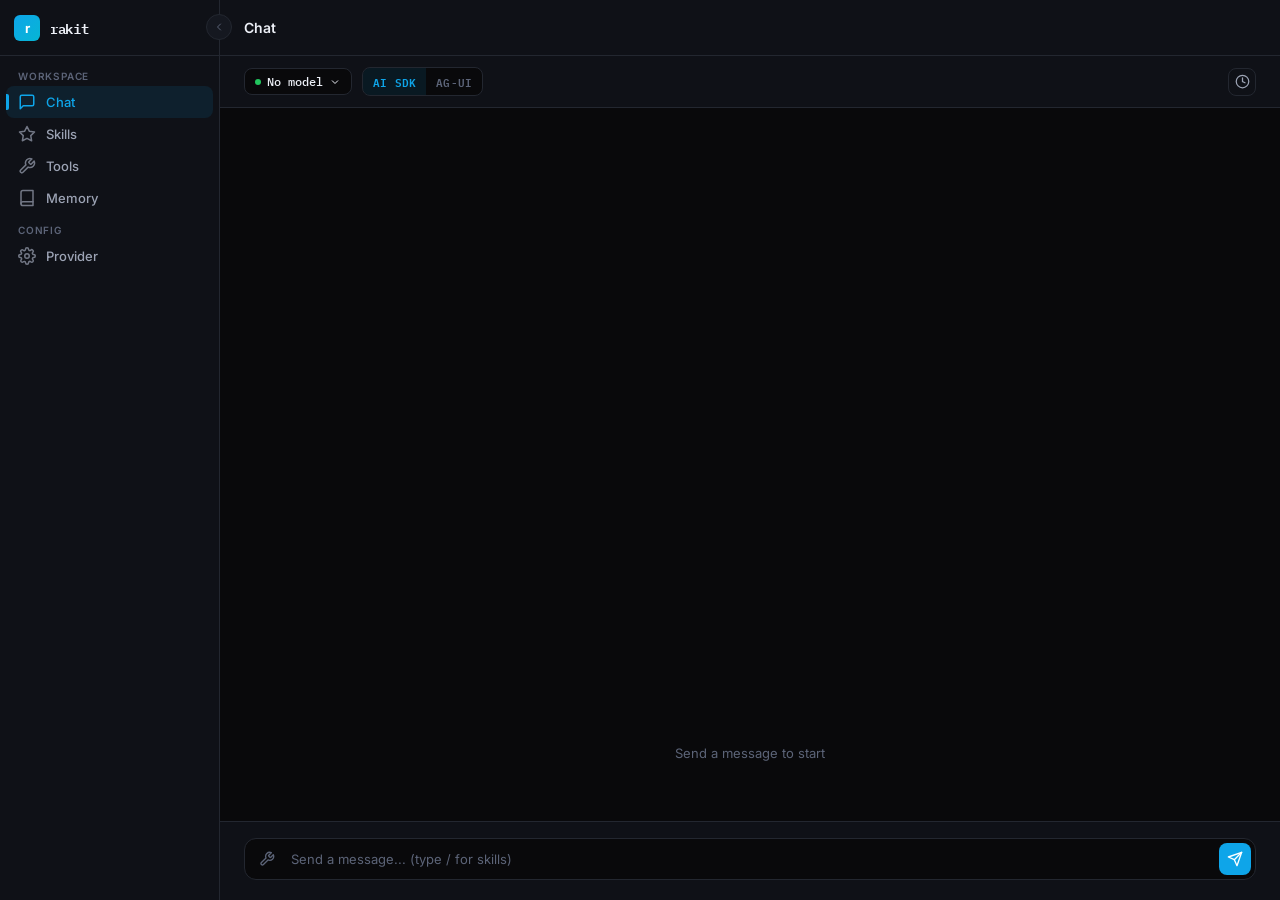
==== examples/local/index.html @ 559fcae9 "fix: redesign provider settings with multi-provider and model toggles Replace the single-active-prov" ====
<!DOCTYPE html>
<html lang="en">
<head>
<meta charset="UTF-8">
<meta name="viewport" content="width=device-width, initial-scale=1.0">
<title>rakit — agent control</title>
<style>
@import url('https://fonts.googleapis.com/css2?family=IBM+Plex+Mono:wght@400;500;600&family=Inter:wght@400;500;600;700&display=swap');
*,*::before,*::after{box-sizing:border-box;margin:0;padding:0}
:root{
  --bg-0:#09090b;--bg-1:#0f1117;--bg-2:#151820;--bg-3:#1c1f2a;--bg-hover:#222632;
  --border:#232730;--border-light:#2b303c;
  --text-0:#edf0f7;--text-1:#9ca3b4;--text-2:#5c6478;
  --accent:#0ea5e9;--accent-hover:#0b8ec9;--accent-muted:rgba(14,165,233,0.1);--accent-glow:rgba(14,165,233,0.2);
  --green:#22c55e;--green-dim:rgba(34,197,94,0.1);
  --amber:#f59e0b;--amber-dim:rgba(245,158,11,0.1);
  --red:#ef4444;--red-dim:rgba(239,68,68,0.1);
  --radius:8px;--radius-lg:12px;
  --sidebar-w:220px;
  --t:150ms cubic-bezier(0.4,0,0.2,1);
}
html{font-size:14px;-webkit-font-smoothing:antialiased}
body{font-family:'Inter',system-ui,sans-serif;background:var(--bg-0);color:var(--text-0);display:flex;height:100vh;overflow:hidden}
::-webkit-scrollbar{width:5px}
::-webkit-scrollbar-track{background:transparent}
::-webkit-scrollbar-thumb{background:var(--border);border-radius:3px}
::-webkit-scrollbar-thumb:hover{background:var(--text-2)}

/* ── Sidebar ── */
.sidebar{width:var(--sidebar-w);min-width:var(--sidebar-w);background:var(--bg-1);border-right:1px solid var(--border);display:flex;flex-direction:column;z-index:20;position:relative}
.sidebar.collapsed{width:58px;min-width:58px}
.sidebar.collapsed .hide-c{display:none}
.sidebar.collapsed .sidebar-label{opacity:0;width:0;overflow:hidden}
.sb-header{padding:16px 14px;display:flex;align-items:center;gap:10px;border-bottom:1px solid var(--border);height:56px}
.sb-logo{width:26px;height:26px;background:linear-gradient(135deg,var(--accent),#06b6d4);border-radius:6px;display:flex;align-items:center;justify-content:center;font-weight:700;font-size:13px;color:#fff;flex-shrink:0}
.sb-title{font-family:'IBM Plex Mono',monospace;font-weight:600;font-size:14px;letter-spacing:-0.02em;transition:opacity var(--t)}
.sb-nav{flex:1;padding:8px 6px;overflow-y:auto}
.sb-section{margin-bottom:4px}
.sb-section-label{padding:6px 12px 4px;font-size:10px;font-weight:600;text-transform:uppercase;letter-spacing:0.08em;color:var(--text-2);transition:opacity var(--t)}
.sb-item{display:flex;align-items:center;gap:10px;padding:7px 12px;border-radius:var(--radius);color:var(--text-1);cursor:pointer;transition:all var(--t);white-space:nowrap;position:relative;font-size:13px;font-weight:500}
.sb-item:hover{background:var(--bg-hover);color:var(--text-0)}
.sb-item.active{background:var(--accent-muted);color:var(--accent)}
.sb-item.active::before{content:'';position:absolute;left:0;top:50%;transform:translateY(-50%);width:3px;height:16px;background:var(--accent);border-radius:0 2px 2px 0}
.sb-item svg{width:18px;height:18px;flex-shrink:0;opacity:.7}
.sb-item.active svg{opacity:1}
.sb-item-label{transition:opacity var(--t)}
.sb-toggle{position:absolute;top:14px;right:-13px;width:26px;height:26px;background:var(--bg-2);border:1px solid var(--border);border-radius:50%;display:flex;align-items:center;justify-content:center;cursor:pointer;color:var(--text-2);transition:all var(--t);z-index:30}
.sb-toggle:hover{background:var(--bg-hover);color:var(--text-0)}
.sb-toggle svg{transition:transform var(--t);width:12px;height:12px}
.sidebar.collapsed .sb-toggle svg{transform:rotate(180deg)}

/* ── Main ── */
.main{flex:1;display:flex;flex-direction:column;overflow:hidden;min-width:0}
.main-header{padding:0 24px;height:56px;border-bottom:1px solid var(--border);display:flex;align-items:center;justify-content:space-between;background:var(--bg-1);flex-shrink:0}
.main-header h1{font-size:14px;font-weight:600;letter-spacing:-0.01em}
.main-header-actions{display:flex;gap:6px;align-items:center}
.main-content{flex:1;overflow-y:auto;padding:24px}

/* ── Buttons ── */
.btn{display:inline-flex;align-items:center;gap:5px;padding:6px 12px;border-radius:var(--radius);font-size:12.5px;font-weight:500;cursor:pointer;border:none;transition:all var(--t);font-family:inherit;white-space:nowrap}
.btn svg{width:14px;height:14px}
.btn-primary{background:var(--accent);color:#fff}
.btn-primary:hover{background:var(--accent-hover)}
.btn-ghost{background:transparent;color:var(--text-1);border:1px solid var(--border)}
.btn-ghost:hover{background:var(--bg-hover);color:var(--text-0);border-color:var(--border-light)}
.btn-danger{background:var(--red-dim);color:var(--red);border:1px solid rgba(239,68,68,0.15)}
.btn-danger:hover{background:rgba(239,68,68,0.18)}
.btn-sm{padding:4px 8px;font-size:11.5px}
.btn-icon{width:30px;height:30px;padding:0;display:inline-flex;align-items:center;justify-content:center;border-radius:var(--radius);background:transparent;border:1px solid var(--border);color:var(--text-1);cursor:pointer;transition:all var(--t)}
.btn-icon:hover{background:var(--bg-hover);color:var(--text-0)}

/* ── Badge ── */
.badge{display:inline-flex;align-items:center;gap:4px;padding:2px 8px;border-radius:20px;font-size:11px;font-weight:600}
.badge-green{background:var(--green-dim);color:var(--green)}
.badge-amber{background:var(--amber-dim);color:var(--amber)}
.badge-red{background:var(--red-dim);color:var(--red)}
.badge-neutral{background:var(--bg-hover);color:var(--text-1)}

/* ── Forms ── */
.form-group{margin-bottom:14px}
.form-label{display:block;font-size:11px;font-weight:600;color:var(--text-2);text-transform:uppercase;letter-spacing:0.04em;margin-bottom:5px}
input[type="text"],input[type="search"],input[type="password"],textarea,select{
  width:100%;padding:8px 11px;background:var(--bg-0);border:1px solid var(--border);border-radius:var(--radius);
  color:var(--text-0);font-size:13px;font-family:inherit;transition:border-color var(--t);outline:none;
}
input:focus,textarea:focus,select:focus{border-color:var(--accent)}
textarea{resize:vertical;min-height:72px}
select{cursor:pointer}
input::placeholder,textarea::placeholder{color:var(--text-2)}

/* ── Table ── */
.table-wrap{background:var(--bg-2);border:1px solid var(--border);border-radius:var(--radius-lg);overflow:hidden}
table{width:100%;border-collapse:collapse}
thead{background:var(--bg-3)}
th{padding:9px 14px;font-size:10.5px;font-weight:600;text-transform:uppercase;letter-spacing:0.06em;color:var(--text-2);text-align:left;border-bottom:1px solid var(--border)}
td{padding:10px 14px;font-size:13px;border-bottom:1px solid var(--border);color:var(--text-1)}
tr:last-child td{border-bottom:none}
tr:hover td{background:var(--bg-hover);color:var(--text-0)}
td.mono{font-family:'IBM Plex Mono',monospace;font-size:12px}

/* ── Card ── */
.card{background:var(--bg-2);border:1px solid var(--border);border-radius:var(--radius-lg);padding:18px}

/* ── Modal ── */
.modal-overlay{position:fixed;inset:0;background:rgba(0,0,0,0.55);backdrop-filter:blur(4px);display:flex;align-items:center;justify-content:center;z-index:100;opacity:0;pointer-events:none;transition:opacity 180ms}
.modal-overlay.open{opacity:1;pointer-events:all}
.modal{background:var(--bg-2);border:1px solid var(--border);border-radius:var(--radius-lg);width:90%;max-width:500px;max-height:85vh;overflow-y:auto;transform:translateY(6px) scale(0.98);transition:transform 180ms}
.modal-overlay.open .modal{transform:translateY(0) scale(1)}
.modal-header{padding:18px 20px 14px;display:flex;align-items:center;justify-content:space-between;border-bottom:1px solid var(--border)}
.modal-header h2{font-size:15px;font-weight:600}
.modal-body{padding:18px 20px}
.modal-footer{padding:14px 20px;display:flex;justify-content:flex-end;gap:6px;border-top:1px solid var(--border)}

/* ── Toast ── */
.toast-container{position:fixed;bottom:20px;right:20px;display:flex;flex-direction:column-reverse;gap:6px;z-index:200;pointer-events:none}
.toast{padding:10px 16px;border-radius:var(--radius);font-size:12.5px;font-weight:500;pointer-events:all;animation:toastIn 250ms ease-out,toastOut 250ms 2.7s ease-in forwards;max-width:340px;border:1px solid}
.toast-success{background:var(--green-dim);color:var(--green);border-color:rgba(34,197,94,0.15)}
.toast-error{background:var(--red-dim);color:var(--red);border-color:rgba(239,68,68,0.15)}
.toast-info{background:var(--accent-muted);color:var(--accent);border-color:rgba(14,165,233,0.15)}
@keyframes toastIn{from{opacity:0;transform:translateY(10px)}to{opacity:1;transform:translateY(0)}}
@keyframes toastOut{from{opacity:1}to{opacity:0;transform:translateY(-6px)}}

/* ── Empty state ── */
.empty-state{text-align:center;padding:40px 20px;color:var(--text-2)}
.empty-state p{font-size:13px}

/* ── Page transition ── */
.page{display:none;animation:pageIn 180ms ease-out}
.page.active{display:flex;flex-direction:column}
.page.active.block{display:block}
@keyframes pageIn{from{opacity:0;transform:translateY(3px)}to{opacity:1;transform:translateY(0)}}

/* ═══════════════════════════════════
   CHAT PAGE
   ═══════════════════════════════════ */
.chat-page{height:100%;padding:0!important;display:flex!important;flex-direction:column!important}
.chat-page.active{display:flex!important}

.chat-header{
  padding:0 24px;height:52px;border-bottom:1px solid var(--border);display:flex;align-items:center;gap:10px;
  background:var(--bg-1);flex-shrink:0;
}
.chat-header .model-sel{
  display:flex;align-items:center;gap:6px;padding:5px 10px;background:var(--bg-0);border:1px solid var(--border);
  border-radius:var(--radius);cursor:pointer;transition:all var(--t);font-size:12px;color:var(--text-0);position:relative;
}
.chat-header .model-sel:hover{border-color:var(--border-light)}
.chat-header .model-sel .dot{width:6px;height:6px;border-radius:50%;background:var(--green);flex-shrink:0}
.chat-header .model-sel .model-name{font-family:'IBM Plex Mono',monospace;font-weight:500;max-width:200px;overflow:hidden;text-overflow:ellipsis;white-space:nowrap}

/* Model dropdown */
.model-dropdown{position:absolute;top:calc(100% + 6px);left:0;background:var(--bg-2);border:1px solid var(--border);border-radius:var(--radius-lg);min-width:280px;max-height:300px;overflow-y:auto;z-index:50;box-shadow:0 12px 40px rgba(0,0,0,0.4);display:none}
.model-dropdown.open{display:block}
.model-dropdown-item{padding:9px 14px;cursor:pointer;font-size:12.5px;display:flex;align-items:center;gap:8px;transition:background var(--t)}
.model-dropdown-item:hover{background:var(--bg-hover)}
.model-dropdown-item.active{color:var(--accent);background:var(--accent-muted)}
.model-dropdown-item .check{width:16px;text-align:center;opacity:0;font-size:14px}
.model-dropdown-item.active .check{opacity:1}
.model-dropdown-item .m-name{font-family:'IBM Plex Mono',monospace;flex:1}
.model-dropdown-item .m-provider{font-size:11px;color:var(--text-2)}

.proto-toggle{display:flex;background:var(--bg-0);border:1px solid var(--border);border-radius:var(--radius);overflow:hidden}
.proto-toggle button{padding:4px 10px;font-size:10.5px;font-weight:600;font-family:'IBM Plex Mono',monospace;letter-spacing:0.02em;background:transparent;color:var(--text-2);border:none;cursor:pointer;transition:all var(--t)}
.proto-toggle button.active{background:var(--accent-muted);color:var(--accent)}
.proto-toggle button:hover:not(.active){color:var(--text-1)}

.chat-header-spacer{flex:1}
.chat-header .btn-icon{width:28px;height:28px}

/* ── Chat messages ── */
.chat-messages{flex:1;overflow-y:auto;display:flex;flex-direction:column;gap:8px;padding:20px 24px}
.chat-msg{max-width:75%;padding:10px 14px;border-radius:var(--radius-lg);font-size:13.5px;line-height:1.65;animation:msgIn 180ms ease-out;word-break:break-word}
@keyframes msgIn{from{opacity:0;transform:translateY(4px)}to{opacity:1;transform:translateY(0)}}
.chat-msg.user{align-self:flex-end;background:var(--accent);color:#fff;border-bottom-right-radius:4px}
.chat-msg.assistant{align-self:flex-start;background:var(--bg-2);border:1px solid var(--border);color:var(--text-0);border-bottom-left-radius:4px}

/* Markdown */
.chat-msg.assistant p{margin:0 0 6px}
.chat-msg.assistant p:last-child{margin-bottom:0}
.chat-msg.assistant strong{color:#fff;font-weight:600}
.chat-msg.assistant em{color:var(--text-1)}
.chat-msg.assistant code{background:var(--bg-0);border:1px solid var(--border);border-radius:4px;padding:1px 5px;font-family:'IBM Plex Mono',monospace;font-size:12px;color:var(--accent)}
.chat-msg.assistant pre{background:var(--bg-0);border:1px solid var(--border);border-radius:6px;padding:12px;margin:6px 0;overflow-x:auto;font-family:'IBM Plex Mono',monospace;font-size:12px;line-height:1.5}
.chat-msg.assistant pre code{background:transparent;border:none;padding:0;color:var(--text-0)}
.chat-msg.assistant ul,.chat-msg.assistant ol{margin:4px 0 6px 18px}
.chat-msg.assistant li{margin:2px 0}
.chat-msg.assistant blockquote{border-left:3px solid var(--accent);margin:6px 0;padding:4px 12px;color:var(--text-1)}
.chat-msg.assistant h1,.chat-msg.assistant h2,.chat-msg.assistant h3{margin:10px 0 4px;font-weight:700;color:#fff}
.chat-msg.assistant h1{font-size:17px}.chat-msg.assistant h2{font-size:15px}.chat-msg.assistant h3{font-size:14px}
.chat-msg.assistant hr{border:none;border-top:1px solid var(--border);margin:10px 0}
.chat-msg.assistant a{color:var(--accent);text-decoration:underline}

/* Tool call blocks */
.tool-call-block{background:var(--bg-0);border:1px solid var(--border);border-radius:6px;padding:8px 12px;margin:6px 0;font-family:'IBM Plex Mono',monospace;font-size:12px;color:var(--text-1)}
.tool-call-block .tool-name{color:var(--amber);font-weight:600}
.tool-call-block .tool-result{color:var(--green);margin-top:4px}
.tool-call-block .tool-args{color:var(--text-2);margin-top:2px;white-space:pre-wrap}

.thinking-dots{display:inline-flex;gap:4px;align-items:center;padding:4px 0}
.thinking-dots span{width:5px;height:5px;border-radius:50%;background:var(--text-2);animation:dotPulse 1.4s ease-in-out infinite}
.thinking-dots span:nth-child(2){animation-delay:0.2s}
.thinking-dots span:nth-child(3){animation-delay:0.4s}
@keyframes dotPulse{0%,80%,100%{opacity:0.3;transform:scale(0.8)}40%{opacity:1;transform:scale(1.1)}}

/* ── Chat input area ── */
.chat-input-wrap{
  padding:16px 24px 20px;border-top:1px solid var(--border);background:var(--bg-1);flex-shrink:0;position:relative;
}
.chat-input-row{display:flex;gap:6px;align-items:flex-end}
.chat-input-box{
  flex:1;display:flex;align-items:center;background:var(--bg-0);border:1px solid var(--border);
  border-radius:var(--radius-lg);padding:4px 4px 4px 6px;transition:border-color var(--t);position:relative;
}
.chat-input-box:focus-within{border-color:var(--accent)}
.chat-input-box input{flex:1;border:none;background:transparent;padding:8px 8px;font-size:13px;color:var(--text-0);outline:none;font-family:inherit}
.chat-input-box input::placeholder{color:var(--text-2)}
.chat-input-tools-btn,.chat-input-send-btn{
  width:32px;height:32px;border:none;border-radius:var(--radius);cursor:pointer;display:flex;align-items:center;justify-content:center;
  transition:all var(--t);flex-shrink:0;
}
.chat-input-tools-btn{background:transparent;color:var(--text-2)}
.chat-input-tools-btn:hover{background:var(--bg-hover);color:var(--text-0)}
.chat-input-tools-btn.has-active{color:var(--accent)}
.chat-input-send-btn{background:var(--accent);color:#fff}
.chat-input-send-btn:hover{background:var(--accent-hover)}
.chat-input-send-btn:disabled{opacity:0.4;cursor:default}
.chat-input-tools-btn svg,.chat-input-send-btn svg{width:16px;height:16px}

/* ── /command autocomplete ── */
.cmd-popup{position:absolute;bottom:calc(100% + 6px);left:0;right:0;background:var(--bg-2);border:1px solid var(--border);border-radius:var(--radius-lg);max-height:220px;overflow-y:auto;z-index:40;box-shadow:0 -8px 30px rgba(0,0,0,0.35);display:none}
.cmd-popup.open{display:block}
.cmd-popup-item{padding:9px 14px;cursor:pointer;font-size:12.5px;display:flex;align-items:center;gap:8px;transition:background var(--t)}
.cmd-popup-item:hover,.cmd-popup-item.highlighted{background:var(--bg-hover)}
.cmd-popup-item .cmd-name{font-family:'IBM Plex Mono',monospace;color:var(--accent);font-weight:500}
.cmd-popup-item .cmd-desc{color:var(--text-2);font-size:12px;flex:1;overflow:hidden;text-overflow:ellipsis;white-space:nowrap}

/* ── Tools popover ── */
.tools-popover{position:absolute;bottom:calc(100% + 6px);right:0;background:var(--bg-2);border:1px solid var(--border);border-radius:var(--radius-lg);width:300px;max-height:260px;overflow-y:auto;z-index:40;box-shadow:0 -8px 30px rgba(0,0,0,0.35);display:none;padding:8px 0}
.tools-popover.open{display:block}
.tools-popover-header{padding:6px 14px 8px;font-size:10.5px;font-weight:600;text-transform:uppercase;letter-spacing:0.06em;color:var(--text-2)}
.tools-popover-item{padding:7px 14px;display:flex;align-items:center;gap:8px;font-size:12.5px;cursor:pointer;transition:background var(--t)}
.tools-popover-item:hover{background:var(--bg-hover)}
.tools-popover-item .t-name{font-family:'IBM Plex Mono',monospace;font-weight:500;flex:1;overflow:hidden;text-overflow:ellipsis;white-space:nowrap}
.tools-popover-item .t-toggle{width:16px;height:16px;border-radius:4px;border:1.5px solid var(--border);display:flex;align-items:center;justify-content:center;flex-shrink:0;transition:all var(--t);font-size:10px;color:transparent}
.tools-popover-item .t-toggle.on{background:var(--accent);border-color:var(--accent);color:#fff}
.tools-popover-empty{padding:14px;text-align:center;color:var(--text-2);font-size:12.5px}

/* ── Session panel (slide-over) ── */
.session-panel{position:fixed;top:0;right:0;bottom:0;width:320px;background:var(--bg-1);border-left:1px solid var(--border);z-index:60;transform:translateX(100%);transition:transform 200ms ease;display:flex;flex-direction:column}
.session-panel.open{transform:translateX(0)}
.session-panel-backdrop{position:fixed;inset:0;background:rgba(0,0,0,0.3);z-index:55;opacity:0;pointer-events:none;transition:opacity 200ms}
.session-panel-backdrop.open{opacity:1;pointer-events:all}
.session-panel-header{padding:16px 18px;border-bottom:1px solid var(--border);display:flex;align-items:center;justify-content:space-between;flex-shrink:0}
.session-panel-header h3{font-size:14px;font-weight:600}
.session-panel-body{flex:1;overflow-y:auto;padding:8px}
.session-item{padding:10px 12px;border-radius:var(--radius);cursor:pointer;transition:all var(--t);margin-bottom:2px;border:1px solid transparent}
.session-item:hover{background:var(--bg-hover)}
.session-item.active{background:var(--accent-muted);border-color:rgba(14,165,233,0.15)}
.session-item-id{font-family:'IBM Plex Mono',monospace;font-size:12px;color:var(--text-0);font-weight:500}
.session-item-meta{font-size:11.5px;color:var(--text-2);margin-top:2px}
.session-item-actions{display:flex;gap:4px;margin-top:6px}

/* ── Skill detail expansion ── */
.skill-expand{display:none;padding:14px;background:var(--bg-3);border-top:1px solid var(--border)}
.skill-expand.open{display:table-row-group}
.skill-expand td{padding:14px}
.skill-detail-grid{display:grid;grid-template-columns:1fr 1fr;gap:10px}
.skill-detail-item label{font-size:10.5px;color:var(--text-2);text-transform:uppercase;display:block;margin-bottom:2px}
.skill-detail-item span{font-size:13px;color:var(--text-0)}

/* ── Memory grid ── */
.memory-grid{display:grid;grid-template-columns:auto 1fr auto;gap:0}
.memory-entry{display:contents}
.memory-entry:hover>*{background:var(--bg-hover)}
.memory-key{padding:9px 14px;font-family:'IBM Plex Mono',monospace;font-size:12px;color:var(--accent);border-bottom:1px solid var(--border);border-right:1px solid var(--border);min-width:180px}
.memory-val{padding:9px 14px;font-size:13px;color:var(--text-1);border-bottom:1px solid var(--border);overflow:hidden;text-overflow:ellipsis;white-space:nowrap;max-width:380px}
.memory-actions{padding:6px 10px;border-bottom:1px solid var(--border);display:flex;gap:4px}

/* ── Provider ── */
.prov-grid{display:grid;grid-template-columns:1fr 1fr;gap:16px;margin-bottom:20px}
.prov-card{background:var(--bg-2);border:1px solid var(--border);border-radius:var(--radius-lg);overflow:hidden;transition:border-color var(--t),box-shadow var(--t)}
.prov-card:hover{border-color:var(--border-light)}
.prov-card.active-prov{border-color:var(--accent);box-shadow:0 0 0 1px var(--accent-muted)}
.prov-card-hdr{display:flex;align-items:center;gap:10px;padding:14px 18px;border-bottom:1px solid var(--border);position:relative}
.prov-card.active-prov .prov-card-hdr{background:var(--accent-muted)}
.prov-card-hdr .dot{width:7px;height:7px;border-radius:50%;flex-shrink:0}
.prov-card-hdr .name{font-weight:600;font-size:14px;flex:1}
.prov-card-hdr .status{font-size:10.5px;font-weight:600;padding:3px 10px;border-radius:10px;letter-spacing:0.02em}
.prov-card-body{padding:18px;display:flex;flex-direction:column;gap:16px}
.prov-card-body .eye-btn{position:absolute;right:8px;top:50%;transform:translateY(-50%);background:none;border:none;color:var(--text-2);cursor:pointer;padding:4px;transition:color var(--t)}
.prov-card-body .eye-btn:hover{color:var(--text-0)}
.prov-card-body .eye-btn svg{width:15px;height:15px}
.prov-model-pills{display:flex;flex-wrap:wrap;gap:6px;margin-bottom:8px}
.prov-model-pill{display:inline-flex;padding:5px 12px;border:1px solid var(--border);border-radius:20px;font-family:'IBM Plex Mono',monospace;font-size:12px;cursor:pointer;background:var(--bg-0);color:var(--text-1);transition:all var(--t);white-space:nowrap}
.prov-model-pill:hover{border-color:var(--border-light);color:var(--text-0)}
.prov-model-pill.active{background:var(--accent-muted);border-color:var(--accent);color:var(--accent)}
.prov-activate-row{display:flex;justify-content:flex-end}
.prov-banner{display:flex;align-items:center;gap:12px;margin-bottom:24px;padding:12px 18px;border-radius:var(--radius-lg);border:1px solid}
.prov-banner .dot{width:7px;height:7px;border-radius:50%;flex-shrink:0}
.prov-banner .label{font-size:13px;font-weight:600}
.prov-banner .sub{font-size:12px;color:var(--text-1);margin-left:8px}
.prov-quick{margin-top:4px}
.prov-quick-label{font-size:11px;font-weight:600;text-transform:uppercase;letter-spacing:0.06em;color:var(--text-2);margin-bottom:12px}
.prov-quick-pills{display:flex;flex-wrap:wrap;gap:6px}
@media(max-width:780px){.prov-grid{grid-template-columns:1fr}}

/* ── Provider model list ── */
.prov-model-list{display:flex;flex-direction:column;gap:4px;margin-bottom:8px;max-height:220px;overflow-y:auto}
.prov-model-item{display:flex;align-items:center;gap:8px;padding:6px 10px;border-radius:var(--radius);background:var(--bg-0);border:1px solid var(--border);font-size:12.5px;transition:border-color var(--t),opacity var(--t)}
.prov-model-item:hover{border-color:var(--border-light)}
.prov-model-item.disabled{opacity:0.4}
.prov-model-item .m-toggle{width:16px;height:16px;border-radius:4px;border:1.5px solid var(--border);display:flex;align-items:center;justify-content:center;flex-shrink:0;transition:all var(--t);font-size:10px;color:transparent;cursor:pointer;background:transparent;padding:0}
.prov-model-item .m-toggle.on{background:var(--accent);border-color:var(--accent);color:#fff}
.prov-model-item .m-toggle:hover:not(.on){border-color:var(--text-2)}
.prov-model-item .m-name{font-family:'IBM Plex Mono',monospace;flex:1;font-size:12px;overflow:hidden;text-overflow:ellipsis;white-space:nowrap}
.prov-model-item .m-remove{width:18px;height:18px;border:none;background:transparent;color:var(--text-2);cursor:pointer;display:flex;align-items:center;justify-content:center;border-radius:4px;transition:all var(--t);padding:0;flex-shrink:0}
.prov-model-item .m-remove:hover{background:var(--red-dim);color:var(--red)}
.prov-model-item .m-remove svg{width:12px;height:12px}
.prov-add-model{display:flex;gap:6px;margin-top:8px}
.prov-add-model input{flex:1;font-family:'IBM Plex Mono',monospace;font-size:12px}

/* ── Stat grid (for dashboard) ── */
.stat-grid{display:grid;grid-template-columns:repeat(auto-fill,minmax(180px,1fr));gap:14px}
.stat-card{background:var(--bg-2);border:1px solid var(--border);border-radius:var(--radius-lg);padding:18px}
.stat-card-label{font-size:11px;color:var(--text-2);text-transform:uppercase;letter-spacing:0.06em;margin-bottom:6px}
.stat-card-value{font-size:24px;font-weight:700;letter-spacing:-0.03em;font-family:'IBM Plex Mono',monospace}
</style>
</head>
<body>

<!-- Sidebar -->
<aside class="sidebar" id="sidebar">
  <div class="sb-header">
    <div class="sb-logo">r</div>
    <span class="sidebar-label sb-title">rakit</span>
  </div>
  <button class="sb-toggle" onclick="toggleSidebar()" aria-label="Toggle sidebar">
    <svg viewBox="0 0 24 24" fill="none" stroke="currentColor" stroke-width="2" stroke-linecap="round" stroke-linejoin="round"><path d="M15 18l-6-6 6-6"/></svg>
  </button>
  <nav class="sb-nav">
    <div class="sb-section">
      <div class="sb-section-label sidebar-label">Workspace</div>
      <div class="sb-item active" data-page="chat" onclick="navigate('chat')">
        <svg viewBox="0 0 24 24" fill="none" stroke="currentColor" stroke-width="2" stroke-linecap="round" stroke-linejoin="round"><path d="M21 15a2 2 0 01-2 2H7l-4 4V5a2 2 0 012-2h14a2 2 0 012 2z"/></svg>
        <span class="sb-item-label">Chat</span>
      </div>
      <div class="sb-item" data-page="skills" onclick="navigate('skills')">
        <svg viewBox="0 0 24 24" fill="none" stroke="currentColor" stroke-width="2" stroke-linecap="round" stroke-linejoin="round"><polygon points="12 2 15.09 8.26 22 9.27 17 14.14 18.18 21.02 12 17.77 5.82 21.02 7 14.14 2 9.27 8.91 8.26 12 2"/></svg>
        <span class="sb-item-label">Skills</span>
      </div>
      <div class="sb-item" data-page="tools" onclick="navigate('tools')">
        <svg viewBox="0 0 24 24" fill="none" stroke="currentColor" stroke-width="2" stroke-linecap="round" stroke-linejoin="round"><path d="M14.7 6.3a1 1 0 000 1.4l1.6 1.6a1 1 0 001.4 0l3.77-3.77a6 6 0 01-7.94 7.94l-6.91 6.91a2.12 2.12 0 01-3-3l6.91-6.91a6 6 0 017.94-7.94l-3.76 3.76z"/></svg>
        <span class="sb-item-label">Tools</span>
      </div>
      <div class="sb-item" data-page="memory" onclick="navigate('memory')">
        <svg viewBox="0 0 24 24" fill="none" stroke="currentColor" stroke-width="2" stroke-linecap="round" stroke-linejoin="round"><path d="M4 19.5A2.5 2.5 0 016.5 17H20"/><path d="M6.5 2H20v20H6.5A2.5 2.5 0 014 19.5v-15A2.5 2.5 0 016.5 2z"/></svg>
        <span class="sb-item-label">Memory</span>
      </div>
    </div>
    <div class="sb-section">
      <div class="sb-section-label sidebar-label">Config</div>
      <div class="sb-item" data-page="provider" onclick="navigate('provider')">
        <svg viewBox="0 0 24 24" fill="none" stroke="currentColor" stroke-width="2" stroke-linecap="round" stroke-linejoin="round"><circle cx="12" cy="12" r="3"/><path d="M19.4 15a1.65 1.65 0 00.33 1.82l.06.06a2 2 0 010 2.83 2 2 0 01-2.83 0l-.06-.06a1.65 1.65 0 00-1.82-.33 1.65 1.65 0 00-1 1.51V21a2 2 0 01-4 0v-.09A1.65 1.65 0 009 19.4a1.65 1.65 0 00-1.82.33l-.06.06a2 2 0 01-2.83 0 2 2 0 010-2.83l.06-.06A1.65 1.65 0 004.68 15a1.65 1.65 0 00-1.51-1H3a2 2 0 010-4h.09A1.65 1.65 0 004.6 9a1.65 1.65 0 00-.33-1.82l-.06-.06a2 2 0 112.83-2.83l.06.06A1.65 1.65 0 009 4.68a1.65 1.65 0 001-1.51V3a2 2 0 014 0v.09a1.65 1.65 0 001 1.51 1.65 1.65 0 001.82-.33l.06-.06a2 2 0 012.83 2.83l-.06.06a1.65 1.65 0 00-.33 1.82V9a1.65 1.65 0 001.51 1H21a2 2 0 010 4h-.09a1.65 1.65 0 00-1.51 1z"/></svg>
        <span class="sb-item-label">Provider</span>
      </div>
    </div>
  </nav>
</aside>

<!-- Main -->
<div class="main">
  <div class="main-header">
    <h1 id="page-title">Chat</h1>
    <div class="main-header-actions" id="header-actions"></div>
  </div>
  <div class="main-content" id="main-content"></div>
</div>

<!-- Session panel backdrop -->
<div class="session-panel-backdrop" id="session-backdrop" onclick="closeSessionPanel()"></div>
<!-- Session panel -->
<div class="session-panel" id="session-panel">
  <div class="session-panel-header">
    <h3>History</h3>
    <div style="display:flex;gap:6px;align-items:center">
      <button class="btn btn-primary btn-sm" onclick="newChatSession()">New</button>
      <button class="btn-icon" onclick="closeSessionPanel()" style="width:26px;height:26px">
        <svg width="14" height="14" viewBox="0 0 24 24" fill="none" stroke="currentColor" stroke-width="2" stroke-linecap="round"><path d="M18 6L6 18M6 6l12 12"/></svg>
      </button>
    </div>
  </div>
  <div class="session-panel-body" id="session-panel-body"></div>
</div>

<!-- Modal -->
<div class="modal-overlay" id="modal-overlay" onclick="if(event.target===this)closeModal()">
  <div class="modal" id="modal">
    <div class="modal-header">
      <h2 id="modal-title">Modal</h2>
      <button class="btn-icon" onclick="closeModal()" style="width:26px;height:26px">
        <svg width="14" height="14" viewBox="0 0 24 24" fill="none" stroke="currentColor" stroke-width="2" stroke-linecap="round"><path d="M18 6L6 18M6 6l12 12"/></svg>
      </button>
    </div>
    <div class="modal-body" id="modal-body"></div>
    <div class="modal-footer" id="modal-footer"></div>
  </div>
</div>

<!-- Toasts -->
<div class="toast-container" id="toast-container"></div>

<script>
// ── State ──
const state = {
  page:'chat',
  sessions:[],skills:[],tools:[],memoryKeys:[],provider:null,
  chatMessages:[],chatSessionId:'',chatSessions:[],
  streaming:false,protocol:'ai-sdk',
  activeTools:new Set(),
  cmdHighlight:-1,
};

// ── API ──
const API={
  async get(p){const r=await fetch(p);if(!r.ok)throw new Error(`${r.status} ${r.statusText}`);return r.json()},
  async post(p,b){const r=await fetch(p,{method:'POST',headers:{'Content-Type':'application/json'},body:b?JSON.stringify(b):undefined});if(!r.ok){const e=await r.json().catch(()=>({}));throw new Error(e.error||`${r.status}`)}return r.json()},
  async put(p,b){const r=await fetch(p,{method:'PUT',headers:{'Content-Type':'application/json'},body:JSON.stringify(b)});if(!r.ok)throw new Error(`${r.status}`);return r.json()},
  async del(p){const r=await fetch(p,{method:'DELETE'});if(!r.ok)throw new Error(`${r.status}`);return r.json()},
};

// ── Toast ──
function toast(msg,type='info'){const el=document.createElement('div');el.className=`toast toast-${type}`;el.textContent=msg;document.getElementById('toast-container').appendChild(el);setTimeout(()=>el.remove(),3200)}

// ── Modal ──
function openModal(title,body,footer){document.getElementById('modal-title').textContent=title;document.getElementById('modal-body').innerHTML=body;document.getElementById('modal-footer').innerHTML=footer;document.getElementById('modal-overlay').classList.add('open')}
function closeModal(){document.getElementById('modal-overlay').classList.remove('open')}

// ── Nav ──
const TITLES={chat:'Chat',skills:'Skills',tools:'Tools',memory:'Memory',provider:'Provider'};
function navigate(page){
  state.page=page;
  document.querySelectorAll('.sb-item').forEach(n=>n.classList.toggle('active',n.dataset.page===page));
  document.getElementById('page-title').textContent=TITLES[page]||page;
  document.getElementById('header-actions').innerHTML='';
  const c=document.getElementById('main-content');
  c.style.display='';c.style.flexDirection='';c.style.height='';c.style.padding='';
  c.className='main-content';
  renderPage(page);
}
function toggleSidebar(){document.getElementById('sidebar').classList.toggle('collapsed')}

// ── Formatting ──
function fmtDate(ts){if(!ts)return'—';return new Date(ts).toLocaleString(undefined,{month:'short',day:'numeric',hour:'2-digit',minute:'2-digit'})}
function shortId(id){return id?id.substring(0,8)+'...':'—'}
function escHtml(s){return s.replace(/&/g,'&amp;').replace(/</g,'&lt;').replace(/>/g,'&gt;')}

// ── Render dispatcher ──
function renderPage(page){
  const c=document.getElementById('main-content');
  c.innerHTML='';
  switch(page){
    case'chat':renderChat(c);break;
    case'skills':renderSkills(c);break;
    case'tools':renderTools(c);break;
    case'memory':renderMemory(c);break;
    case'provider':renderProvider(c);break;
  }
}

// ═══════════════════════════════════
// CHAT
// ═══════════════════════════════════
async function renderChat(c){
  c.className='main-content page chat-page active';
  c.style.padding='0';

  // Fetch provider + skills + tools in parallel for model selector + autocomplete
  const [provData,skillsData,toolsData]=await Promise.allSettled([
    API.get('/api/v1/provider'),API.get('/api/v1/skills'),API.get('/api/v1/tools')
  ]);
  if(provData.status==='fulfilled')state.provider=provData.value;
  if(skillsData.status==='fulfilled')state.skills=skillsData.value.skills||[];
  if(toolsData.status==='fulfilled')state.tools=toolsData.value.tools||[];

  // Activate all tools by default
  state.tools.forEach(t=>state.activeTools.add(t.name));

  // Build unified model dropdown from ALL providers with saved keys
  var provKeys=getProvKeys();
  var curProv=state.provider?.provider||'';
  var curModel=state.provider?.model||'';
  var allModelItems=[];
  var enabledMap=getProvEnabled();
  Object.keys(PROVIDER_DEFS).forEach(function(pk){
    if(!provKeys[pk])return;
    var enabledList=enabledMap[pk]||PROVIDER_DEFS[pk].models;
    enabledList.forEach(function(m){
      allModelItems.push({provider:pk,model:m});
    });
  });

  var dropdownHtml='';
  if(allModelItems.length){
    var lastProv='';
    allModelItems.forEach(function(item){
      if(item.provider!==lastProv){
        if(lastProv) dropdownHtml+='<div style="height:1px;background:var(--border);margin:4px 0"></div>';
        dropdownHtml+='<div style="padding:6px 14px 4px;font-size:10px;font-weight:600;text-transform:uppercase;letter-spacing:0.06em;color:var(--text-2)">'+escHtml(PROVIDER_DEFS[item.provider].name)+'</div>';
        lastProv=item.provider;
      }
      var isAct=item.provider===curProv&&item.model===curModel;
      dropdownHtml+='<div class="model-dropdown-item'+(isAct?' active':'')+'" onclick="selectModel(\''+item.provider+'\',\''+escHtml(item.model)+'\',event)">';
      dropdownHtml+='<span class="check">&#10003;</span>';
      dropdownHtml+='<span class="m-name">'+escHtml(item.model)+'</span>';
      dropdownHtml+='<span class="m-provider">'+escHtml(PROVIDER_DEFS[item.provider].name)+'</span>';
      dropdownHtml+='</div>';
    });
  }else{
    dropdownHtml='<div style="padding:14px;text-align:center;color:var(--text-2);font-size:12px">Configure providers in Settings</div>';
  }

  c.innerHTML=`
    <div class="chat-header">
      <div class="model-sel" id="model-sel" onclick="toggleModelDropdown(event)">
        <span class="dot" id="model-dot"></span>
        <span class="model-name" id="model-label">${curModel||'No model'}</span>
        <svg width="12" height="12" viewBox="0 0 24 24" fill="none" stroke="currentColor" stroke-width="2"><path d="M6 9l6 6 6-6"/></svg>
        <div class="model-dropdown" id="model-dropdown">
          ${dropdownHtml}
        </div>
      </div>
      <div class="proto-toggle">
        <button class="${state.protocol==='ai-sdk'?'active':''}" onclick="setProtocol('ai-sdk')">AI SDK</button>
        <button class="${state.protocol==='ag-ui'?'active':''}" onclick="setProtocol('ag-ui')">AG-UI</button>
      </div>
      <span style="font-size:11.5px;color:var(--text-2)" id="chat-status"></span>
      <div class="chat-header-spacer"></div>
      <button class="btn-icon" onclick="openSessionPanel()" title="Session history">
        <svg width="15" height="15" viewBox="0 0 24 24" fill="none" stroke="currentColor" stroke-width="2" stroke-linecap="round"><circle cx="12" cy="12" r="10"/><polyline points="12 6 12 12 16 14"/></svg>
      </button>
    </div>
    <div class="chat-messages" id="chat-messages">
      <div class="empty-state" style="margin-top:auto"><p>Send a message to start</p></div>
    </div>
    <div class="chat-input-wrap" id="chat-input-wrap">
      <div class="cmd-popup" id="cmd-popup"></div>
      <div class="tools-popover" id="tools-popover">
        <div class="tools-popover-header">Tools</div>
        <div id="tools-popover-list"></div>
      </div>
      <div class="chat-input-box" id="chat-input-box">
        <button class="chat-input-tools-btn ${state.activeTools.size?'has-active':''}" id="tools-toggle-btn" onclick="toggleToolsPopover(event)" title="Toggle tools">
          <svg viewBox="0 0 24 24" fill="none" stroke="currentColor" stroke-width="2" stroke-linecap="round" stroke-linejoin="round"><path d="M14.7 6.3a1 1 0 000 1.4l1.6 1.6a1 1 0 001.4 0l3.77-3.77a6 6 0 01-7.94 7.94l-6.91 6.91a2.12 2.12 0 01-3-3l6.91-6.91a6 6 0 017.94-7.94l-3.76 3.76z"/></svg>
        </button>
        <input type="text" id="chat-input" placeholder="Send a message... (type / for skills)" autocomplete="off"
          onkeydown="handleChatKeydown(event)" oninput="handleChatInput(event)">
        <button class="chat-input-send-btn" id="chat-send-btn" onclick="sendChat()" title="Send">
          <svg viewBox="0 0 24 24" fill="none" stroke="currentColor" stroke-width="2" stroke-linecap="round" stroke-linejoin="round"><line x1="22" y1="2" x2="11" y2="13"/><polygon points="22 2 15 22 11 13 2 9 22 2"/></svg>
        </button>
      </div>
    </div>`;

  // Load sessions
  await loadChatSessions();
}


// ── Model dropdown (unified — all providers) ──
function toggleModelDropdown(e){
  e.stopPropagation();
  document.getElementById('model-dropdown').classList.toggle('open');
}
async function selectModel(prov,m,e){
  e.stopPropagation();
  document.getElementById('model-dropdown').classList.remove('open');
  switchModel(prov,m).then(function(){
    document.getElementById('model-label').textContent=m;
    document.querySelectorAll('.model-dropdown-item').forEach(function(i){
      var n=i.querySelector('.m-name');
      i.classList.toggle('active',n&&n.textContent===m);
    });
  }).catch(function(err){toast('Failed: '+err.message,'error')});
}
document.addEventListener('click',()=>{
  const dd=document.getElementById('model-dropdown');if(dd)dd.classList.remove('open');
  closeToolsPopover();closeCmdPopup();
});

function setProtocol(p){
  state.protocol=p;
  document.querySelectorAll('.proto-toggle button').forEach(b=>{
    b.classList.toggle('active',b.textContent.toLowerCase().replace('-','-')===p);
  });
}
// ── /command autocomplete ──
function handleChatInput(e){
  const val=e.target.value;
  if(val.startsWith('/')){
    showCmdPopup(val);
  } else {
    closeCmdPopup();
  }
}
function handleChatKeydown(e){
  const popup=document.getElementById('cmd-popup');
  if(popup.classList.contains('open')){
    const items=popup.querySelectorAll('.cmd-popup-item');
    if(e.key==='ArrowDown'){e.preventDefault();state.cmdHighlight=Math.min(state.cmdHighlight+1,items.length-1);updateCmdHighlight(items);return}
    if(e.key==='ArrowUp'){e.preventDefault();state.cmdHighlight=Math.max(state.cmdHighlight-1,0);updateCmdHighlight(items);return}
    if(e.key==='Enter'&&state.cmdHighlight>=0){e.preventDefault();items[state.cmdHighlight].click();return}
    if(e.key==='Escape'){closeCmdPopup();return}
  }
  if(e.key==='Enter'&&!e.shiftKey){e.preventDefault();sendChat()}
}
function showCmdPopup(val){
  const popup=document.getElementById('cmd-popup');
  const query=val.slice(1).toLowerCase();
  const matches=state.skills.filter(s=>!query||s.name.toLowerCase().includes(query));
  if(!matches.length){popup.classList.remove('open');return}
  state.cmdHighlight=-1;
  popup.innerHTML=matches.map(s=>`
    <div class="cmd-popup-item" data-name="${escHtml(s.name)}" onclick="selectCmd('${escHtml(s.name)}')">
      <span class="cmd-name">/${escHtml(s.name)}</span>
      <span class="cmd-desc">${escHtml(s.description||'')}</span>
    </div>`).join('');
  popup.classList.add('open');
}
function updateCmdHighlight(items){items.forEach((i,idx)=>i.classList.toggle('highlighted',idx===state.cmdHighlight))}
function selectCmd(name){
  closeCmdPopup();
  const input=document.getElementById('chat-input');
  input.value='/'+name+' ';
  input.focus();
}
function closeCmdPopup(){const p=document.getElementById('cmd-popup');if(p)p.classList.remove('open');state.cmdHighlight=-1}

// ── Tools popover ──
function toggleToolsPopover(e){
  e.stopPropagation();
  const pop=document.getElementById('tools-popover');
  if(pop.classList.contains('open')){closeToolsPopover();return}
  const list=document.getElementById('tools-popover-list');
  if(!state.tools.length){list.innerHTML='<div class="tools-popover-empty">No tools available</div>'}
  else{list.innerHTML=state.tools.map(t=>`
    <div class="tools-popover-item" onclick="toggleToolActive('${escHtml(t.name)}')">
      <span class="t-name">${escHtml(t.name)}</span>
      <span class="t-toggle${state.activeTools.has(t.name)?' on':''}">&#10003;</span>
    </div>`).join('')}
  pop.classList.add('open');
}
function closeToolsPopover(){const p=document.getElementById('tools-popover');if(p)p.classList.remove('open')}
function toggleToolActive(name){
  if(state.activeTools.has(name))state.activeTools.delete(name);else state.activeTools.add(name);
  const btn=document.getElementById('tools-toggle-btn');
  btn.classList.toggle('has-active',state.activeTools.size>0);
  // Re-render popover list
  toggleToolsPopover(new Event('click'));
}

// ── Session panel ──
function openSessionPanel(){
  renderSessionPanel();
  document.getElementById('session-panel').classList.add('open');
  document.getElementById('session-backdrop').classList.add('open');
}
function closeSessionPanel(){
  document.getElementById('session-panel').classList.remove('open');
  document.getElementById('session-backdrop').classList.remove('open');
}
async function renderSessionPanel(){
  const body=document.getElementById('session-panel-body');
  body.innerHTML='<div class="empty-state"><p>Loading...</p></div>';
  try{
    const data=await API.get('/api/v1/sessions');
    state.chatSessions=data.sessions||[];
    if(!state.chatSessions.length){body.innerHTML='<div class="empty-state"><p>No sessions yet</p></div>';return}
    body.innerHTML=state.chatSessions.map(s=>`
      <div class="session-item${s.id===state.chatSessionId?' active':''}" onclick="switchChatSession('${s.id}')">
        <div class="session-item-id">${shortId(s.id)}</div>
        <div class="session-item-meta">${s.messageCount} message${s.messageCount!==1?'s':''} &middot; ${fmtDate(s.createdAt)}</div>
        <div class="session-item-actions">
          <button class="btn btn-danger btn-sm" onclick="event.stopPropagation();deleteChatSession('${s.id}')" style="font-size:11px">Delete</button>
        </div>
      </div>`).join('');
  }catch{body.innerHTML='<div class="empty-state"><p>Failed to load</p></div>'}
}

async function loadChatSessions(){
  try{const data=await API.get('/api/v1/sessions');state.chatSessions=data.sessions||[]}catch{}
}
async function newChatSession(){
  try{
    const data=await API.post('/api/v1/sessions');
    state.chatSessionId=data.session.id;
    state.chatMessages=[];
    const msgs=document.getElementById('chat-messages');if(msgs)msgs.innerHTML='';
    await loadChatSessions();
    renderSessionPanel();
    toast('New session created','success');
  }catch(e){toast('Failed: '+e.message,'error')}
}
function switchChatSession(id){
  state.chatSessionId=id;
  state.chatMessages=[];
  const msgs=document.getElementById('chat-messages');if(msgs)msgs.innerHTML='';
  closeSessionPanel();
  if(!id)return;
  API.get('/api/v1/sessions/'+id).then(data=>{
    const sess=data.session;
    if(sess&&sess.messages){sess.messages.forEach(m=>appendChatMsg(m.role||'assistant',m.content||''))}
  }).catch(()=>{});
}
async function deleteChatSession(id){
  try{await API.del('/api/v1/sessions/'+id);toast('Session deleted','success');
    if(id===state.chatSessionId){state.chatSessionId='';state.chatMessages=[];const msgs=document.getElementById('chat-messages');if(msgs)msgs.innerHTML=''}
    renderSessionPanel();await loadChatSessions();
  }catch(e){toast('Failed: '+e.message,'error')}
}

// ── Markdown renderer ──
function renderMarkdown(text){
  if(!text)return'';
  let h=text;
  h=h.replace(/&/g,'&amp;').replace(/</g,'&lt;').replace(/>/g,'&gt;');
  h=h.replace(/```(\w*)\n([\s\S]*?)```/g,(_,lang,code)=>`<pre><code class="lang-${lang}">${code.trim()}</code></pre>`);
  h=h.replace(/`([^`]+)`/g,'<code>$1</code>');
  h=h.replace(/\*\*(.+?)\*\*/g,'<strong>$1</strong>');
  h=h.replace(/__(.+?)__/g,'<strong>$1</strong>');
  h=h.replace(/(?<!\*)\*(?!\*)(.+?)(?<!\*)\*(?!\*)/g,'<em>$1</em>');
  h=h.replace(/^### (.+)$/gm,'<h3>$1</h3>');
  h=h.replace(/^## (.+)$/gm,'<h2>$1</h2>');
  h=h.replace(/^# (.+)$/gm,'<h1>$1</h1>');
  h=h.replace(/^---$/gm,'<hr>');
  h=h.replace(/^&gt; (.+)$/gm,'<blockquote>$1</blockquote>');
  h=h.replace(/^[*-] (.+)$/gm,'<li>$1</li>');
  h=h.replace(/((?:<li>.*<\/li>\n?)+)/g,'<ul>$1</ul>');
  h=h.replace(/\[([^\]]+)\]\(([^)]+)\)/g,'<a href="$2" target="_blank">$1</a>');
  h=h.replace(/\n{2,}/g,'</p><p>');
  h=h.replace(/(?<!<\/pre>|<\/code>|<\/li>|<\/ul>|<\/h[1-3]>|<\/blockquote>|<\/hr>|<\/p>)\n/g,'<br>');
  if(!h.startsWith('<'))h='<p>'+h+'</p>';
  return h;
}

// ── Send chat ──
async function sendChat(){
  const input=document.getElementById('chat-input');
  const msg=input.value.trim();
  if(!msg||state.streaming)return;
  input.value='';
  closeCmdPopup();
  appendChatMsg('user',msg);
  state.streaming=true;
  document.getElementById('chat-status').textContent='Thinking...';
  document.getElementById('chat-send-btn').disabled=true;

  const assistantEl=appendChatMsg('assistant','');
  const dots=document.createElement('span');dots.className='thinking-dots';dots.innerHTML='<span></span><span></span><span></span>';
  assistantEl.appendChild(dots);

  let textAcc='',toolCalls={},renderTimer=null,firstToken=true,streamStarted=false;
  function scheduleRender(){if(renderTimer)return;renderTimer=requestAnimationFrame(()=>{renderTimer=null;if(!streamStarted)return;renderAssistantContent(assistantEl,textAcc,toolCalls);scrollChat()})}

  try{
    const body={message:msg};if(state.chatSessionId)body.sessionId=state.chatSessionId;
    const accept=state.protocol==='ag-ui'?'text/vnd.ag-ui':'text/vnd.ai-sdk';
    const res=await fetch('/chat',{method:'POST',headers:{'Content-Type':'application/json','Accept':accept},body:JSON.stringify(body)});
    if(!res.ok)throw new Error(await res.text());
    const reader=res.body.getReader();const decoder=new TextDecoder();let buffer='';
    while(true){
      const{done,value}=await reader.read();if(done)break;
      buffer+=decoder.decode(value,{stream:true});
      const lines=buffer.split('\n');buffer=lines.pop()||'';
      for(const line of lines){
        if(!line.startsWith('data: '))continue;
        const data=line.slice(6).trim();if(!data)continue;
        if(data==='[DONE]')continue;
        try{
          const event=JSON.parse(data);
          if(firstToken){
            const hasText=(state.protocol==='ai-sdk'&&(event.type==='text-delta'||event.type==='text'))||(state.protocol==='ag-ui'&&(event.type==='TEXT_MESSAGE_CONTENT'||event.type==='TEXT_MESSAGE_START'));
            const hasTool=(state.protocol==='ai-sdk'&&event.type==='tool-input-start')||(state.protocol==='ag-ui'&&event.type==='TOOL_CALL_START');
            if(hasText||hasTool){firstToken=false;streamStarted=true;dots.remove();document.getElementById('chat-status').textContent='Streaming...'}
          }
          if(state.protocol==='ai-sdk')parseAISDK(event,toolCalls,d=>{textAcc+=d;scheduleRender()});
          else parseAGUI(event,toolCalls,d=>{textAcc+=d;scheduleRender()});
        }catch{}
      }
    }
  }catch(e){textAcc+='\n\n**Error:** '+e.message;toast('Chat error: '+e.message,'error')}

  if(dots.parentNode)dots.remove();
  streamStarted=true;
  renderAssistantContent(assistantEl,textAcc,toolCalls);scrollChat();
  state.streaming=false;
  document.getElementById('chat-status').textContent='';
  document.getElementById('chat-send-btn').disabled=false;
  loadChatSessions(); // refresh session count
}

function parseAISDK(event,tc,onText){
  switch(event.type){
    case'text-delta':if(event.delta)onText(event.delta);break;
    case'tool-input-start':tc[event.toolCallId]={name:event.toolName,args:'',result:''};break;
    case'tool-input-delta':if(tc[event.toolCallId])tc[event.toolCallId].args+=event.delta||'';break;
    case'tool-output-available':if(tc[event.toolCallId])tc[event.toolCallId].result=event.output||'';break;
    case'reasoning':if(event.delta)onText(event.delta);break;
    case'error':onText('\n\n**Error:** '+(event.error||'unknown error'));break;
  }
}
function parseAGUI(event,tc,onText){
  switch(event.type){
    case'TEXT_MESSAGE_CONTENT':if(event.delta)onText(event.delta);break;
    case'TOOL_CALL_START':tc[event.toolCallId]={name:event.toolCallName,args:'',result:''};break;
    case'TOOL_CALL_ARGS':if(tc[event.toolCallId])tc[event.toolCallId].args+=event.delta||'';break;
    case'TOOL_CALL_RESULT':if(tc[event.toolCallId])tc[event.toolCallId].result=event.content||'';break;
    case'REASONING_MESSAGE_CONTENT':if(event.delta)onText(event.delta);break;
    case'RUN_ERROR':onText('\n\n**Error:** '+(event.message||'unknown error'));break;
    case'RUN_STARTED':if(event.threadId){state.chatSessionId=event.threadId;loadChatSessions()}break;
  }
}

function renderAssistantContent(el,text,toolCalls){
  let html=renderMarkdown(text);
  const tcEntries=Object.entries(toolCalls);
  if(tcEntries.length){
    html+=tcEntries.map(([,tc])=>{
      let b=`<div class="tool-call-block"><span class="tool-name">${escHtml(tc.name)}</span>`;
      if(tc.args)b+=`<div class="tool-args">${escHtml(tc.args)}</div>`;
      if(tc.result)b+=`<div class="tool-result">${escHtml(tc.result)}</div>`;
      return b+'</div>';
    }).join('');
  }
  el.innerHTML=html;
}

function appendChatMsg(role,text){
  const c=document.getElementById('chat-messages');if(!c)return null;
  // Remove empty state
  const empty=c.querySelector('.empty-state');if(empty)empty.remove();
  const div=document.createElement('div');div.className='chat-msg '+role;
  if(role==='user')div.textContent=text;else div.innerHTML=renderMarkdown(text);
  c.appendChild(div);scrollChat();return div;
}
function scrollChat(){const c=document.getElementById('chat-messages');if(c)c.scrollTop=c.scrollHeight}

// ═══════════════════════════════════
// SKILLS
// ═══════════════════════════════════
async function renderSkills(c){
  document.getElementById('header-actions').innerHTML=`<button class="btn btn-primary btn-sm" onclick="openSkillModal()">
    <svg width="13" height="13" viewBox="0 0 24 24" fill="none" stroke="currentColor" stroke-width="2"><line x1="12" y1="5" x2="12" y2="19"/><line x1="5" y1="12" x2="19" y2="12"/></svg>
    Register Skill</button>`;
  c.innerHTML='<div class="table-wrap"><table><thead><tr><th>Name</th><th>Description</th><th>Version</th><th>Status</th><th></th></tr></thead><tbody id="skills-tbody"></tbody></table></div>';
  try{
    const data=await API.get('/api/v1/skills');state.skills=data.skills||[];
    const tbody=document.getElementById('skills-tbody');
    if(!state.skills.length){tbody.innerHTML='<tr><td colspan="5"><div class="empty-state"><p>No skills registered</p></div></td></tr>';return}
    tbody.innerHTML=state.skills.map(s=>`
      <tr onclick="toggleSkillDetail('${s.name}')" style="cursor:pointer" id="skill-row-${s.name}">
        <td style="font-weight:600;color:var(--text-0)">${s.name}</td>
        <td>${s.description||'—'}</td>
        <td class="mono">${s.version||'—'}</td>
        <td><span class="badge ${s.enabled!==false?'badge-green':'badge-amber'}">${s.enabled!==false?'Enabled':'Disabled'}</span></td>
        <td onclick="event.stopPropagation()"><div style="display:flex;gap:4px">
          <button class="btn btn-ghost btn-sm" onclick="toggleSkill('${s.name}',${s.enabled!==false})">${s.enabled!==false?'Disable':'Enable'}</button>
          <button class="btn btn-danger btn-sm" onclick="deleteSkill('${s.name}')">Delete</button>
        </div></td>
      </tr>
      <tr class="skill-expand" id="skill-detail-${s.name}"><td colspan="5"><div class="skill-detail-grid">
        <div class="skill-detail-item"><label>Instructions</label><span>${s.instructions||'—'}</span></div>
        <div class="skill-detail-item"><label>Tools</label><span>${s.tools&&s.tools.length?s.tools.length+' tool(s)':'—'}</span></div>
      </div></td></tr>`).join('');
  }catch(e){toast('Failed to load skills','error')}
}
function toggleSkillDetail(name){const el=document.getElementById('skill-detail-'+name);if(el)el.classList.toggle('open')}
function openSkillModal(){
  openModal('Register Skill',`
    <div style="display:grid;grid-template-columns:1fr 1fr;gap:10px">
      <div class="form-group"><label class="form-label">Name</label><input type="text" id="skill-name" placeholder="my-skill"></div>
      <div class="form-group"><label class="form-label">Version</label><input type="text" id="skill-version" placeholder="1.0.0"></div>
    </div>
    <div class="form-group"><label class="form-label">Description</label><input type="text" id="skill-desc" placeholder="What this skill does"></div>
    <div class="form-group"><label class="form-label">Instructions</label><textarea id="skill-instructions" rows="3" placeholder="System prompt for the skill"></textarea></div>
    <div class="form-group"><label class="form-label">Tools (JSON)</label><textarea id="skill-tools" rows="2" placeholder='[{"name":"...","description":"..."}]'></textarea></div>
    <div class="form-group"><label class="form-label">Config (JSON)</label><textarea id="skill-config" rows="2" placeholder='{"key":"value"}'></textarea></div>
    <div class="form-group"><label class="form-label">Resources (JSON)</label><textarea id="skill-resources" rows="2" placeholder='[{"uri":"file://...","name":"..."}]'></textarea></div>`,
  `<button class="btn btn-ghost" onclick="closeModal()">Cancel</button><button class="btn btn-primary" onclick="registerSkill()">Register</button>`);
}
async function registerSkill(){
  try{
    let tools=[],config={},resources=[];
    try{tools=JSON.parse(document.getElementById('skill-tools').value||'[]')}catch{}
    try{config=JSON.parse(document.getElementById('skill-config').value||'{}')}catch{}
    try{resources=JSON.parse(document.getElementById('skill-resources').value||'[]')}catch{}
    await API.post('/api/v1/skills',{name:document.getElementById('skill-name').value,description:document.getElementById('skill-desc').value,version:document.getElementById('skill-version').value||'1.0.0',instructions:document.getElementById('skill-instructions').value,tools,config,resources});
    closeModal();toast('Skill registered','success');renderSkills(document.getElementById('main-content'));
  }catch(e){toast('Failed: '+e.message,'error')}
}
async function toggleSkill(name,enabled){try{await API.post('/api/v1/skills/'+name+'/'+(enabled?'disable':'enable'));toast(`Skill ${enabled?'disabled':'enabled'}`,'success');renderSkills(document.getElementById('main-content'))}catch(e){toast('Failed: '+e.message,'error')}}
async function deleteSkill(name){try{await API.del('/api/v1/skills/'+name);toast('Skill deleted','success');renderSkills(document.getElementById('main-content'))}catch(e){toast('Failed: '+e.message,'error')}}

// ═══════════════════════════════════
// TOOLS
// ═══════════════════════════════════
async function renderTools(c){
  document.getElementById('header-actions').innerHTML=`<button class="btn btn-primary btn-sm" onclick="openToolModal()">
    <svg width="13" height="13" viewBox="0 0 24 24" fill="none" stroke="currentColor" stroke-width="2"><line x1="12" y1="5" x2="12" y2="19"/><line x1="5" y1="12" x2="19" y2="12"/></svg>
    Add Tool</button>`;
  c.innerHTML='<div class="table-wrap"><table><thead><tr><th>Name</th><th>Description</th><th>Handler</th><th>Endpoint</th><th></th></tr></thead><tbody id="tools-tbody"></tbody></table></div>';
  try{
    const data=await API.get('/api/v1/tools');state.tools=data.tools||[];
    const tbody=document.getElementById('tools-tbody');
    if(!state.tools.length){tbody.innerHTML='<tr><td colspan="5"><div class="empty-state"><p>No tools configured</p></div></td></tr>';return}
    tbody.innerHTML=state.tools.map(t=>`
      <tr>
        <td style="font-weight:600;color:var(--text-0)">${t.name}</td>
        <td>${t.description||'—'}</td>
        <td><span class="badge badge-neutral">${t.handler||'http'}</span></td>
        <td class="mono" style="max-width:200px;overflow:hidden;text-overflow:ellipsis">${t.endpoint||'—'}</td>
        <td><button class="btn btn-danger btn-sm" onclick="deleteTool('${t.name}')">Delete</button></td>
      </tr>`).join('');
  }catch(e){toast('Failed to load tools','error')}
}
function openToolModal(){
  openModal('Add Tool',`
    <div style="display:grid;grid-template-columns:1fr 1fr;gap:10px">
      <div class="form-group"><label class="form-label">Name</label><input type="text" id="tool-name" placeholder="my-tool"></div>
      <div class="form-group"><label class="form-label">Handler</label>
        <select id="tool-handler" onchange="toggleToolHandlerFields()"><option value="http">HTTP</option><option value="script">Script</option></select>
      </div>
    </div>
    <div class="form-group"><label class="form-label">Description</label><input type="text" id="tool-desc" placeholder="What this tool does"></div>
    <div id="tool-http-fields">
      <div class="form-group"><label class="form-label">Endpoint</label><input type="text" id="tool-endpoint" placeholder="https://api.example.com/endpoint"></div>
      <div class="form-group"><label class="form-label">Headers (JSON)</label><textarea id="tool-headers" rows="2" placeholder='{"Authorization":"Bearer ..."}'></textarea></div>
      <div class="form-group"><label class="form-label">Input Mapping (JSON)</label><textarea id="tool-input-mapping" rows="2" placeholder='{"query":"$.args.search"}'></textarea></div>
    </div>
    <div id="tool-script-fields" style="display:none">
      <div class="form-group"><label class="form-label">Script Path</label><input type="text" id="tool-script-path" placeholder="./scripts/my-tool.sh"></div>
    </div>
    <div class="form-group"><label class="form-label">Parameters (JSON Schema)</label><textarea id="tool-params" rows="4" placeholder='{"type":"object","properties":{"text":{"type":"string"}},"required":["text"]}'></textarea></div>`,
  `<button class="btn btn-ghost" onclick="closeModal()">Cancel</button><button class="btn btn-primary" onclick="saveTool()">Save</button>`);
}
function toggleToolHandlerFields(){const h=document.getElementById('tool-handler').value;document.getElementById('tool-http-fields').style.display=h==='http'?'':'none';document.getElementById('tool-script-fields').style.display=h==='script'?'':'none'}
async function saveTool(){
  try{
    let params={},headers={},inputMapping={};
    try{params=JSON.parse(document.getElementById('tool-params').value||'{}')}catch{}
    try{headers=JSON.parse(document.getElementById('tool-headers').value||'{}')}catch{}
    try{inputMapping=JSON.parse(document.getElementById('tool-input-mapping').value||'{}')}catch{}
    const handler=document.getElementById('tool-handler').value;
    const body={name:document.getElementById('tool-name').value,description:document.getElementById('tool-desc').value,handler,parameters:params};
    if(handler==='http'){body.endpoint=document.getElementById('tool-endpoint').value;if(Object.keys(headers).length)body.headers=headers;if(Object.keys(inputMapping).length)body.inputMapping=inputMapping}
    else if(handler==='script')body.scriptPath=document.getElementById('tool-script-path').value;
    await API.post('/api/v1/tools',body);closeModal();toast('Tool saved','success');renderTools(document.getElementById('main-content'));
  }catch(e){toast('Failed: '+e.message,'error')}
}
async function deleteTool(name){try{await API.del('/api/v1/tools/'+name);toast('Tool deleted','success');renderTools(document.getElementById('main-content'))}catch(e){toast('Failed: '+e.message,'error')}}

// ═══════════════════════════════════
// MEMORY
// ═══════════════════════════════════
async function renderMemory(c){
  document.getElementById('header-actions').innerHTML=`<button class="btn btn-primary btn-sm" onclick="openMemoryModal()">
    <svg width="13" height="13" viewBox="0 0 24 24" fill="none" stroke="currentColor" stroke-width="2"><line x1="12" y1="5" x2="12" y2="19"/><line x1="5" y1="12" x2="19" y2="12"/></svg>
    Add Entry</button>`;
  c.innerHTML=`<div style="margin-bottom:14px"><input type="search" id="memory-search" placeholder="Filter by prefix..." oninput="filterMemory()" style="max-width:280px"></div>
    <div class="table-wrap"><div class="memory-grid" id="memory-grid"><div style="grid-column:1/-1" class="empty-state"><p>Loading...</p></div></div></div>`;
  await loadMemory();
}
async function loadMemory(){
  try{const data=await API.get('/api/v1/memory/list');state.memoryKeys=data.keys||[];renderMemoryGrid(state.memoryKeys)}catch(e){toast('Failed to load memory','error')}
}
function renderMemoryGrid(keys){
  const grid=document.getElementById('memory-grid');if(!grid)return;
  if(!keys.length){grid.innerHTML='<div style="grid-column:1/-1" class="empty-state"><p>No memory entries</p></div>';return}
  grid.innerHTML=keys.map(k=>`
    <div class="memory-entry">
      <div class="memory-key">${k}</div>
      <div class="memory-val" id="mem-val-${CSS.escape(k)}">—</div>
      <div class="memory-actions">
        <button class="btn btn-ghost btn-sm" onclick="viewMemory('${k}')">View</button>
        <button class="btn btn-danger btn-sm" onclick="deleteMemory('${k}')">Delete</button>
      </div>
    </div>`).join('');
  keys.forEach(k=>{API.get('/api/v1/memory?key='+encodeURIComponent(k)).then(d=>{const el=document.getElementById('mem-val-'+CSS.escape(k));if(el&&d.value)el.textContent=d.value}).catch(()=>{})});
}
function filterMemory(){const p=document.getElementById('memory-search').value;renderMemoryGrid(state.memoryKeys.filter(k=>k.startsWith(p)))}
function openMemoryModal(){
  openModal('Add Memory Entry',`
    <div class="form-group"><label class="form-label">Key</label><input type="text" id="mem-key" placeholder="my-key"></div>
    <div class="form-group"><label class="form-label">Value</label><textarea id="mem-value" placeholder="The value to store"></textarea></div>`,
  `<button class="btn btn-ghost" onclick="closeModal()">Cancel</button><button class="btn btn-primary" onclick="saveMemory()">Save</button>`);
}
async function saveMemory(){
  try{await API.post('/api/v1/memory',{key:document.getElementById('mem-key').value,value:document.getElementById('mem-value').value});closeModal();toast('Memory saved','success');renderMemory(document.getElementById('main-content'))}catch(e){toast('Failed: '+e.message,'error')}
}
async function viewMemory(key){
  try{const d=await API.get('/api/v1/memory?key='+encodeURIComponent(key));openModal('Memory: '+key,'<pre style="white-space:pre-wrap;word-break:break-all;font-size:13px">'+(d.value||'(empty)')+'</pre>','')}catch(e){toast('Failed: '+e.message,'error')}

}



// ═══════════════════════════════════
// PROVIDER — multi-provider with unified model dropdown
// ═══════════════════════════════════

var PROVIDER_DEFS={
  gemini:{name:'Google Gemini',models:['gemini-3.1-pro-preview','gemini-3.1-flash-lite-preview']},
  openai:{name:'OpenAI',models:['gpt-5.4','gpt-5.4-mini','gpt-5.4-nano']},
};

var PROV_KEY_STORE='rl_prov_keys';
var PROV_ENABLED_STORE='rl_prov_enabled';
var PROV_CUSTOM_STORE='rl_prov_custom';
function getProvKeys(){try{return JSON.parse(localStorage.getItem(PROV_KEY_STORE)||'{}')}catch(e){return{}}}
function saveProvKey(provider,key){
  var ks=getProvKeys();
  if(key) ks[provider]=key; else delete ks[provider];
  localStorage.setItem(PROV_KEY_STORE,JSON.stringify(ks));
}
function getProvEnabled(){try{return JSON.parse(localStorage.getItem(PROV_ENABLED_STORE)||'{}')}catch(e){return{}}}
function saveProvEnabled(d){localStorage.setItem(PROV_ENABLED_STORE,JSON.stringify(d))}
function getProvCustom(){try{return JSON.parse(localStorage.getItem(PROV_CUSTOM_STORE)||'{}')}catch(e){return{}}}
function saveProvCustom(d){localStorage.setItem(PROV_CUSTOM_STORE,JSON.stringify(d))}
function getEnabledModelsForProvider(pk){
  var em=getProvEnabled(),cm=getProvCustom(),def=PROVIDER_DEFS[pk];
  var list=em[pk];
  if(!list){list=def.models.slice();em[pk]=list;saveProvEnabled(em)}
  var result=[];
  def.models.forEach(function(m){if(list.indexOf(m)>=0)result.push({name:m,custom:false})});
  (cm[pk]||[]).forEach(function(m){if(list.indexOf(m)>=0)result.push({name:m,custom:true})});
  return result;
}

function buildUnifiedModelList(){
  var keys=getProvKeys(),em=getProvEnabled(),list=[];
  Object.keys(PROVIDER_DEFS).forEach(function(pk){
    if(!keys[pk])return;
    var enabledList=em[pk]||PROVIDER_DEFS[pk].models;
    enabledList.forEach(function(m){
      list.push({provider:pk,model:m,label:PROVIDER_DEFS[pk].name+' / '+m});
    });
  });
  return list;
}

function activateProviderModel(provider,model,newKey){
  var keys=getProvKeys();
  var apiKey=newKey||keys[provider]||'';
  if(!apiKey){toast('No API key for '+PROVIDER_DEFS[provider].name,'error');return Promise.reject('no key')}
  if(newKey) saveProvKey(provider,newKey);
  return API.put('/api/v1/provider',{provider:provider,apiKey:apiKey,model:model}).then(function(d){
    state.provider=d;state.provider.configured=true;state.provider.provider=provider;state.provider.model=model;
    toast('Switched to '+PROVIDER_DEFS[provider].name+' / '+model,'success');
  });
}

function switchModel(targetProv,model){
  var curProv=(state.provider&&state.provider.provider)||'';
  if(targetProv===curProv&&state.provider&&state.provider.configured){
    return API.put('/api/v1/provider/model',{model:model}).then(function(){
      state.provider.model=model;
      toast('Model: '+model,'success');
    });
  }
  return activateProviderModel(targetProv,model);
}

function renderProvider(c){
  c.innerHTML='<div style="text-align:center;padding:20px;color:var(--text-2)">Loading...</div>';
  API.get('/api/v1/provider').then(function(data){
    state.provider=data;
    var cfg=data.configured,curProv=data.provider||'',curModel=data.model||'';
    var keys=getProvKeys(),h='';

    // Count configured providers and enabled models
    var provCount=0,modelCount=0;
    Object.keys(PROVIDER_DEFS).forEach(function(pk){
      if(keys[pk]){provCount++;modelCount+=getEnabledModelsForProvider(pk).length}
    });

    h+='<div class="prov-banner" style="background:var(--accent-muted);border-color:rgba(14,165,233,0.15)">';
    h+='<div class="dot" style="background:var(--accent)"></div>';
    h+='<span class="label">'+provCount+' provider'+(provCount!==1?'s':'')+' configured &middot; '+modelCount+' model'+(modelCount!==1?'s':'')+' enabled</span>';
    if(cfg) h+='<span class="sub">Chat: '+escHtml(curProv)+' / '+escHtml(curModel)+'</span>';
    h+='</div>';

    h+='<div class="prov-grid">';
    Object.keys(PROVIDER_DEFS).forEach(function(pk){
      var def=PROVIDER_DEFS[pk];
      var hasKey=!!keys[pk];
      var dotColor=hasKey?'var(--green)':'var(--text-2)';
      var statusText=hasKey?'Key saved':'No key';
      var statusBg=hasKey?'var(--green-dim)':'var(--bg-hover)';
      var statusColor=hasKey?'var(--green)':'var(--text-2)';
      var masked=hasKey?(keys[pk].substring(0,4)+'...'+keys[pk].slice(-4)):'';

      h+='<div class="prov-card">';
      h+='<div class="prov-card-hdr">';
      h+='<div class="dot" style="background:'+dotColor+'"></div>';
      h+='<span class="name">'+escHtml(def.name)+'</span>';
      h+='<span class="status" style="background:'+statusBg+';color:'+statusColor+'">'+statusText+'</span>';
      h+='</div><div class="prov-card-body">';

      // API Key
      h+='<div class="form-group"><label class="form-label">API Key';
      if(hasKey) h+=' <span style="color:var(--green);text-transform:none;font-weight:500">('+escHtml(masked)+')</span>';
      h+='</label><div style="position:relative">';
      h+='<input type="password" id="prov-key-'+pk+'" placeholder="'+(hasKey?'Leave empty to keep current':'Enter API key...')+'" style="padding-right:36px">';
      h+='<button class="eye-btn" onclick="document.getElementById(\'prov-key-'+pk+'\').type=document.getElementById(\'prov-key-'+pk+'\').type===\'password\'?\'text\':\'password\'" title="Show/hide">';
      h+='<svg width="15" height="15" viewBox="0 0 24 24" fill="none" stroke="currentColor" stroke-width="2"><path d="M1 12s4-8 11-8 11 8 11 8-4 8-11 8-11-8-11-8z"/><circle cx="12" cy="12" r="3"/></svg>';
      h+='</button></div></div>';

      // Models with enable/disable toggles
      var enabledMap=getProvEnabled(),customMap=getProvCustom();
      var enabledList=enabledMap[pk];
      if(!enabledList){enabledList=def.models.slice();enabledMap[pk]=enabledList;saveProvEnabled(enabledMap)}
      var customList=customMap[pk]||[];

      h+='<div class="form-group"><label class="form-label">Models</label>';
      h+='<div class="prov-model-list">';
      def.models.forEach(function(m){
        var isOn=enabledList.indexOf(m)>=0;
        h+='<div class="prov-model-item'+(isOn?'':' disabled')+'">';
        h+='<button class="m-toggle'+(isOn?' on':'')+'" onclick="toggleModelEnabled(\''+pk+'\',\''+escHtml(m)+'\')">&#10003;</button>';
        h+='<span class="m-name">'+escHtml(m)+'</span>';
        h+='</div>';
      });
      customList.forEach(function(m){
        var isOn=enabledList.indexOf(m)>=0;
        h+='<div class="prov-model-item'+(isOn?'':' disabled')+'">';
        h+='<button class="m-toggle'+(isOn?' on':'')+'" onclick="toggleModelEnabled(\''+pk+'\',\''+escHtml(m)+'\')">&#10003;</button>';
        h+='<span class="m-name">'+escHtml(m)+'</span>';
        h+='<button class="m-remove" onclick="removeCustomModel(\''+pk+'\',\''+escHtml(m)+'\')" title="Remove">';
        h+='<svg viewBox="0 0 24 24" fill="none" stroke="currentColor" stroke-width="2" stroke-linecap="round"><path d="M18 6L6 18M6 6l12 12"/></svg>';
        h+='</button></div>';
      });
      h+='</div>';
      h+='<div class="prov-add-model">';
      h+='<input type="text" id="prov-custom-'+pk+'" placeholder="Add custom model..." onkeydown="if(event.key===\'Enter\'){event.preventDefault();addCustomModel(\''+pk+'\')}">';
      h+='<button class="btn btn-ghost btn-sm" onclick="addCustomModel(\''+pk+'\')">Add</button>';
      h+='</div></div>';

      // Save button (just saves the API key, no activation)
      h+='<div class="prov-activate-row">';
      h+='<button class="btn btn-primary" onclick="saveProvConfig(\''+pk+'\')">Save</button>';
      h+='</div></div></div>';
    });
    h+='</div>';

    // Enabled models quick-switch
    var allModels=buildUnifiedModelList();
    if(allModels.length){
      h+='<div class="card prov-quick" style="margin-top:20px">';
      h+='<div class="prov-quick-label">Enabled Models</div>';
      h+='<div style="font-size:11.5px;color:var(--text-2);margin-bottom:12px">Select a model to use in chat</div>';
      h+='<div class="prov-quick-pills">';
      allModels.forEach(function(item){
        var isAct=item.provider===curProv&&item.model===curModel;
        h+='<button class="btn '+(isAct?'btn-primary':'btn-ghost')+' btn-sm" onclick="quickSwitch(\''+item.provider+'\',\''+escHtml(item.model)+'\')">'+escHtml(item.label)+'</button>';
      });
      h+='</div></div>';
    }

    c.innerHTML=h;
  }).catch(function(e){
    c.innerHTML='<div class="empty-state"><p>Failed: '+escHtml(e.message)+'</p></div>';
  });
}

function toggleModelEnabled(pk,model){
  var em=getProvEnabled(),list=em[pk]||PROVIDER_DEFS[pk].models;
  var idx=list.indexOf(model);
  if(idx>=0)list.splice(idx,1);else list.push(model);
  em[pk]=list;saveProvEnabled(em);
  renderProvider(document.getElementById('main-content'));
}

function addCustomModel(pk){
  var input=document.getElementById('prov-custom-'+pk);
  var name=input.value.trim();
  if(!name)return;
  var def=PROVIDER_DEFS[pk];
  if(def.models.indexOf(name)>=0){toast('Model already exists','error');return}
  var cm=getProvCustom();
  if(!cm[pk])cm[pk]=[];
  if(cm[pk].indexOf(name)>=0){toast('Model already added','error');return}
  cm[pk].push(name);saveProvCustom(cm);
  var em=getProvEnabled();
  if(!em[pk])em[pk]=def.models.slice();
  if(em[pk].indexOf(name)<0)em[pk].push(name);
  saveProvEnabled(em);
  input.value='';
  renderProvider(document.getElementById('main-content'));
  toast('Model added','success');
}

function removeCustomModel(pk,model){
  var cm=getProvCustom();
  if(cm[pk]){cm[pk]=cm[pk].filter(function(m){return m!==model});saveProvCustom(cm)}
  var em=getProvEnabled();
  if(em[pk]){em[pk]=em[pk].filter(function(m){return m!==model});saveProvEnabled(em)}
  renderProvider(document.getElementById('main-content'));
}

function saveProvConfig(pk){
  var newKey=document.getElementById('prov-key-'+pk).value.trim();
  if(newKey) saveProvKey(pk,newKey);
  // Auto-activate if no provider is currently active for chat
  if(!state.provider||!state.provider.configured){
    var em=getProvEnabled(),enabledList=em[pk]||PROVIDER_DEFS[pk].models;
    if(keys[pk]&&enabledList.length){
      activateProviderModel(pk,enabledList[0]).then(function(){
        renderProvider(document.getElementById('main-content'));
      }).catch(function(e){toast('Failed: '+e.message,'error')});
      return;
    }
  }
  renderProvider(document.getElementById('main-content'));
  toast('API key saved','success');
}

function quickSwitch(prov,model){
  switchModel(prov,model).then(function(){
    renderProvider(document.getElementById('main-content'));
  }).catch(function(e){toast('Failed: '+e.message,'error')});
}

// ── Init ──
navigate('chat');
</script>
</body>
</html>
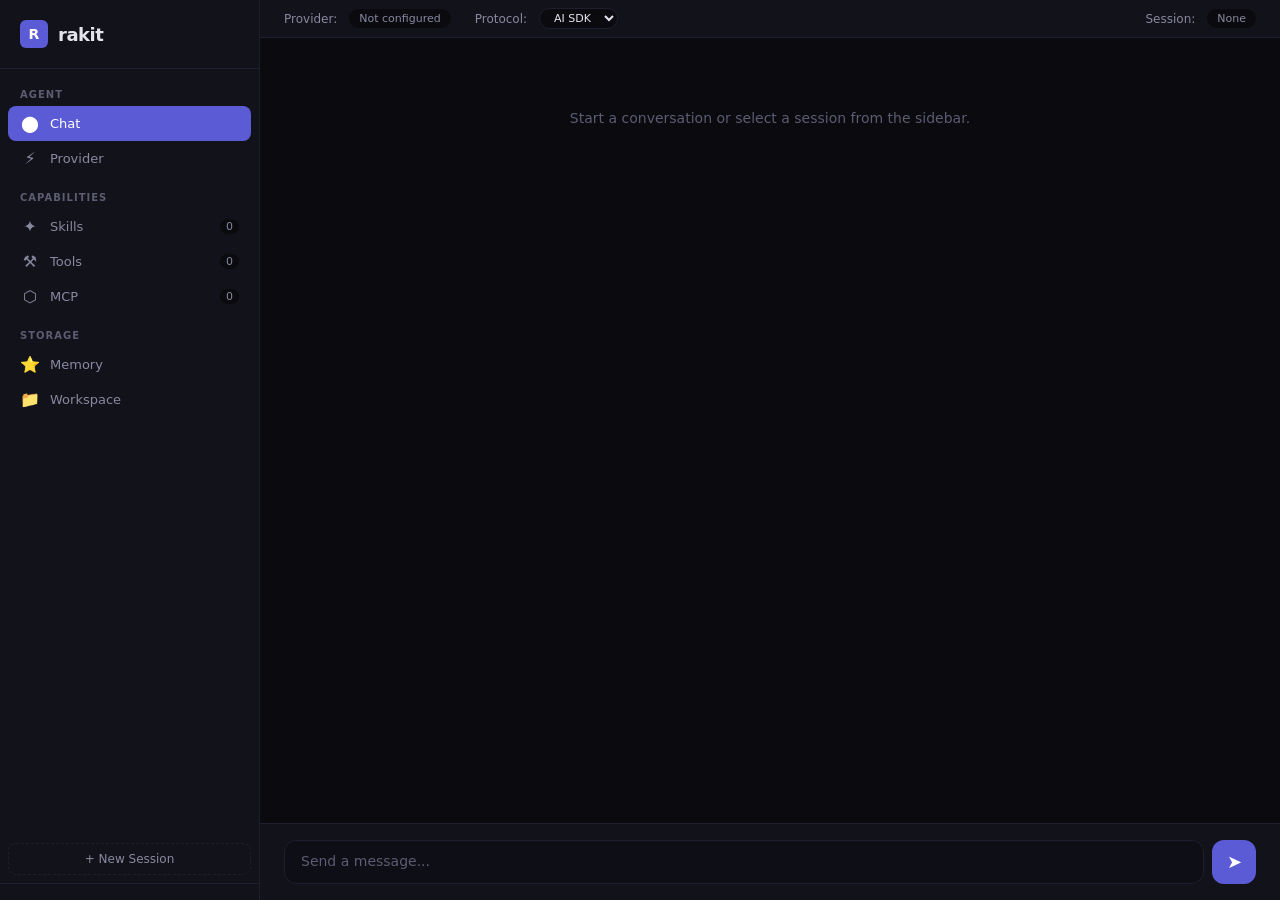
==== commit 47bd7a1b: "feat: add MCP support, subagent spawning, scoped memory, and workspace APIs Introduces MCP server re" ====
--- a/examples/local/index.html
+++ b/examples/local/index.html
@@ -3,1233 +3,1419 @@
 <head>
 <meta charset="UTF-8">
 <meta name="viewport" content="width=device-width, initial-scale=1.0">
-<title>rakit — agent control</title>
+<title>rakit — Agent Dashboard</title>
 <style>
-@import url('https://fonts.googleapis.com/css2?family=IBM+Plex+Mono:wght@400;500;600&family=Inter:wght@400;500;600;700&display=swap');
-*,*::before,*::after{box-sizing:border-box;margin:0;padding:0}
-:root{
-  --bg-0:#09090b;--bg-1:#0f1117;--bg-2:#151820;--bg-3:#1c1f2a;--bg-hover:#222632;
-  --border:#232730;--border-light:#2b303c;
-  --text-0:#edf0f7;--text-1:#9ca3b4;--text-2:#5c6478;
-  --accent:#0ea5e9;--accent-hover:#0b8ec9;--accent-muted:rgba(14,165,233,0.1);--accent-glow:rgba(14,165,233,0.2);
-  --green:#22c55e;--green-dim:rgba(34,197,94,0.1);
-  --amber:#f59e0b;--amber-dim:rgba(245,158,11,0.1);
-  --red:#ef4444;--red-dim:rgba(239,68,68,0.1);
-  --radius:8px;--radius-lg:12px;
-  --sidebar-w:220px;
-  --t:150ms cubic-bezier(0.4,0,0.2,1);
-}
-html{font-size:14px;-webkit-font-smoothing:antialiased}
-body{font-family:'Inter',system-ui,sans-serif;background:var(--bg-0);color:var(--text-0);display:flex;height:100vh;overflow:hidden}
-::-webkit-scrollbar{width:5px}
-::-webkit-scrollbar-track{background:transparent}
-::-webkit-scrollbar-thumb{background:var(--border);border-radius:3px}
-::-webkit-scrollbar-thumb:hover{background:var(--text-2)}
-
-/* ── Sidebar ── */
-.sidebar{width:var(--sidebar-w);min-width:var(--sidebar-w);background:var(--bg-1);border-right:1px solid var(--border);display:flex;flex-direction:column;z-index:20;position:relative}
-.sidebar.collapsed{width:58px;min-width:58px}
-.sidebar.collapsed .hide-c{display:none}
-.sidebar.collapsed .sidebar-label{opacity:0;width:0;overflow:hidden}
-.sb-header{padding:16px 14px;display:flex;align-items:center;gap:10px;border-bottom:1px solid var(--border);height:56px}
-.sb-logo{width:26px;height:26px;background:linear-gradient(135deg,var(--accent),#06b6d4);border-radius:6px;display:flex;align-items:center;justify-content:center;font-weight:700;font-size:13px;color:#fff;flex-shrink:0}
-.sb-title{font-family:'IBM Plex Mono',monospace;font-weight:600;font-size:14px;letter-spacing:-0.02em;transition:opacity var(--t)}
-.sb-nav{flex:1;padding:8px 6px;overflow-y:auto}
-.sb-section{margin-bottom:4px}
-.sb-section-label{padding:6px 12px 4px;font-size:10px;font-weight:600;text-transform:uppercase;letter-spacing:0.08em;color:var(--text-2);transition:opacity var(--t)}
-.sb-item{display:flex;align-items:center;gap:10px;padding:7px 12px;border-radius:var(--radius);color:var(--text-1);cursor:pointer;transition:all var(--t);white-space:nowrap;position:relative;font-size:13px;font-weight:500}
-.sb-item:hover{background:var(--bg-hover);color:var(--text-0)}
-.sb-item.active{background:var(--accent-muted);color:var(--accent)}
-.sb-item.active::before{content:'';position:absolute;left:0;top:50%;transform:translateY(-50%);width:3px;height:16px;background:var(--accent);border-radius:0 2px 2px 0}
-.sb-item svg{width:18px;height:18px;flex-shrink:0;opacity:.7}
-.sb-item.active svg{opacity:1}
-.sb-item-label{transition:opacity var(--t)}
-.sb-toggle{position:absolute;top:14px;right:-13px;width:26px;height:26px;background:var(--bg-2);border:1px solid var(--border);border-radius:50%;display:flex;align-items:center;justify-content:center;cursor:pointer;color:var(--text-2);transition:all var(--t);z-index:30}
-.sb-toggle:hover{background:var(--bg-hover);color:var(--text-0)}
-.sb-toggle svg{transition:transform var(--t);width:12px;height:12px}
-.sidebar.collapsed .sb-toggle svg{transform:rotate(180deg)}
-
-/* ── Main ── */
-.main{flex:1;display:flex;flex-direction:column;overflow:hidden;min-width:0}
-.main-header{padding:0 24px;height:56px;border-bottom:1px solid var(--border);display:flex;align-items:center;justify-content:space-between;background:var(--bg-1);flex-shrink:0}
-.main-header h1{font-size:14px;font-weight:600;letter-spacing:-0.01em}
-.main-header-actions{display:flex;gap:6px;align-items:center}
-.main-content{flex:1;overflow-y:auto;padding:24px}
-
-/* ── Buttons ── */
-.btn{display:inline-flex;align-items:center;gap:5px;padding:6px 12px;border-radius:var(--radius);font-size:12.5px;font-weight:500;cursor:pointer;border:none;transition:all var(--t);font-family:inherit;white-space:nowrap}
-.btn svg{width:14px;height:14px}
-.btn-primary{background:var(--accent);color:#fff}
-.btn-primary:hover{background:var(--accent-hover)}
-.btn-ghost{background:transparent;color:var(--text-1);border:1px solid var(--border)}
-.btn-ghost:hover{background:var(--bg-hover);color:var(--text-0);border-color:var(--border-light)}
-.btn-danger{background:var(--red-dim);color:var(--red);border:1px solid rgba(239,68,68,0.15)}
-.btn-danger:hover{background:rgba(239,68,68,0.18)}
-.btn-sm{padding:4px 8px;font-size:11.5px}
-.btn-icon{width:30px;height:30px;padding:0;display:inline-flex;align-items:center;justify-content:center;border-radius:var(--radius);background:transparent;border:1px solid var(--border);color:var(--text-1);cursor:pointer;transition:all var(--t)}
-.btn-icon:hover{background:var(--bg-hover);color:var(--text-0)}
-
-/* ── Badge ── */
-.badge{display:inline-flex;align-items:center;gap:4px;padding:2px 8px;border-radius:20px;font-size:11px;font-weight:600}
-.badge-green{background:var(--green-dim);color:var(--green)}
-.badge-amber{background:var(--amber-dim);color:var(--amber)}
-.badge-red{background:var(--red-dim);color:var(--red)}
-.badge-neutral{background:var(--bg-hover);color:var(--text-1)}
-
-/* ── Forms ── */
-.form-group{margin-bottom:14px}
-.form-label{display:block;font-size:11px;font-weight:600;color:var(--text-2);text-transform:uppercase;letter-spacing:0.04em;margin-bottom:5px}
-input[type="text"],input[type="search"],input[type="password"],textarea,select{
-  width:100%;padding:8px 11px;background:var(--bg-0);border:1px solid var(--border);border-radius:var(--radius);
-  color:var(--text-0);font-size:13px;font-family:inherit;transition:border-color var(--t);outline:none;
-}
-input:focus,textarea:focus,select:focus{border-color:var(--accent)}
-textarea{resize:vertical;min-height:72px}
-select{cursor:pointer}
-input::placeholder,textarea::placeholder{color:var(--text-2)}
-
-/* ── Table ── */
-.table-wrap{background:var(--bg-2);border:1px solid var(--border);border-radius:var(--radius-lg);overflow:hidden}
-table{width:100%;border-collapse:collapse}
-thead{background:var(--bg-3)}
-th{padding:9px 14px;font-size:10.5px;font-weight:600;text-transform:uppercase;letter-spacing:0.06em;color:var(--text-2);text-align:left;border-bottom:1px solid var(--border)}
-td{padding:10px 14px;font-size:13px;border-bottom:1px solid var(--border);color:var(--text-1)}
-tr:last-child td{border-bottom:none}
-tr:hover td{background:var(--bg-hover);color:var(--text-0)}
-td.mono{font-family:'IBM Plex Mono',monospace;font-size:12px}
-
-/* ── Card ── */
-.card{background:var(--bg-2);border:1px solid var(--border);border-radius:var(--radius-lg);padding:18px}
-
-/* ── Modal ── */
-.modal-overlay{position:fixed;inset:0;background:rgba(0,0,0,0.55);backdrop-filter:blur(4px);display:flex;align-items:center;justify-content:center;z-index:100;opacity:0;pointer-events:none;transition:opacity 180ms}
-.modal-overlay.open{opacity:1;pointer-events:all}
-.modal{background:var(--bg-2);border:1px solid var(--border);border-radius:var(--radius-lg);width:90%;max-width:500px;max-height:85vh;overflow-y:auto;transform:translateY(6px) scale(0.98);transition:transform 180ms}
-.modal-overlay.open .modal{transform:translateY(0) scale(1)}
-.modal-header{padding:18px 20px 14px;display:flex;align-items:center;justify-content:space-between;border-bottom:1px solid var(--border)}
-.modal-header h2{font-size:15px;font-weight:600}
-.modal-body{padding:18px 20px}
-.modal-footer{padding:14px 20px;display:flex;justify-content:flex-end;gap:6px;border-top:1px solid var(--border)}
-
-/* ── Toast ── */
-.toast-container{position:fixed;bottom:20px;right:20px;display:flex;flex-direction:column-reverse;gap:6px;z-index:200;pointer-events:none}
-.toast{padding:10px 16px;border-radius:var(--radius);font-size:12.5px;font-weight:500;pointer-events:all;animation:toastIn 250ms ease-out,toastOut 250ms 2.7s ease-in forwards;max-width:340px;border:1px solid}
-.toast-success{background:var(--green-dim);color:var(--green);border-color:rgba(34,197,94,0.15)}
-.toast-error{background:var(--red-dim);color:var(--red);border-color:rgba(239,68,68,0.15)}
-.toast-info{background:var(--accent-muted);color:var(--accent);border-color:rgba(14,165,233,0.15)}
-@keyframes toastIn{from{opacity:0;transform:translateY(10px)}to{opacity:1;transform:translateY(0)}}
-@keyframes toastOut{from{opacity:1}to{opacity:0;transform:translateY(-6px)}}
-
-/* ── Empty state ── */
-.empty-state{text-align:center;padding:40px 20px;color:var(--text-2)}
-.empty-state p{font-size:13px}
-
-/* ── Page transition ── */
-.page{display:none;animation:pageIn 180ms ease-out}
-.page.active{display:flex;flex-direction:column}
-.page.active.block{display:block}
-@keyframes pageIn{from{opacity:0;transform:translateY(3px)}to{opacity:1;transform:translateY(0)}}
-
-/* ═══════════════════════════════════
-   CHAT PAGE
-   ═══════════════════════════════════ */
-.chat-page{height:100%;padding:0!important;display:flex!important;flex-direction:column!important}
-.chat-page.active{display:flex!important}
-
-.chat-header{
-  padding:0 24px;height:52px;border-bottom:1px solid var(--border);display:flex;align-items:center;gap:10px;
-  background:var(--bg-1);flex-shrink:0;
-}
-.chat-header .model-sel{
-  display:flex;align-items:center;gap:6px;padding:5px 10px;background:var(--bg-0);border:1px solid var(--border);
-  border-radius:var(--radius);cursor:pointer;transition:all var(--t);font-size:12px;color:var(--text-0);position:relative;
-}
-.chat-header .model-sel:hover{border-color:var(--border-light)}
-.chat-header .model-sel .dot{width:6px;height:6px;border-radius:50%;background:var(--green);flex-shrink:0}
-.chat-header .model-sel .model-name{font-family:'IBM Plex Mono',monospace;font-weight:500;max-width:200px;overflow:hidden;text-overflow:ellipsis;white-space:nowrap}
-
-/* Model dropdown */
-.model-dropdown{position:absolute;top:calc(100% + 6px);left:0;background:var(--bg-2);border:1px solid var(--border);border-radius:var(--radius-lg);min-width:280px;max-height:300px;overflow-y:auto;z-index:50;box-shadow:0 12px 40px rgba(0,0,0,0.4);display:none}
-.model-dropdown.open{display:block}
-.model-dropdown-item{padding:9px 14px;cursor:pointer;font-size:12.5px;display:flex;align-items:center;gap:8px;transition:background var(--t)}
-.model-dropdown-item:hover{background:var(--bg-hover)}
-.model-dropdown-item.active{color:var(--accent);background:var(--accent-muted)}
-.model-dropdown-item .check{width:16px;text-align:center;opacity:0;font-size:14px}
-.model-dropdown-item.active .check{opacity:1}
-.model-dropdown-item .m-name{font-family:'IBM Plex Mono',monospace;flex:1}
-.model-dropdown-item .m-provider{font-size:11px;color:var(--text-2)}
-
-.proto-toggle{display:flex;background:var(--bg-0);border:1px solid var(--border);border-radius:var(--radius);overflow:hidden}
-.proto-toggle button{padding:4px 10px;font-size:10.5px;font-weight:600;font-family:'IBM Plex Mono',monospace;letter-spacing:0.02em;background:transparent;color:var(--text-2);border:none;cursor:pointer;transition:all var(--t)}
-.proto-toggle button.active{background:var(--accent-muted);color:var(--accent)}
-.proto-toggle button:hover:not(.active){color:var(--text-1)}
-
-.chat-header-spacer{flex:1}
-.chat-header .btn-icon{width:28px;height:28px}
-
-/* ── Chat messages ── */
-.chat-messages{flex:1;overflow-y:auto;display:flex;flex-direction:column;gap:8px;padding:20px 24px}
-.chat-msg{max-width:75%;padding:10px 14px;border-radius:var(--radius-lg);font-size:13.5px;line-height:1.65;animation:msgIn 180ms ease-out;word-break:break-word}
-@keyframes msgIn{from{opacity:0;transform:translateY(4px)}to{opacity:1;transform:translateY(0)}}
-.chat-msg.user{align-self:flex-end;background:var(--accent);color:#fff;border-bottom-right-radius:4px}
-.chat-msg.assistant{align-self:flex-start;background:var(--bg-2);border:1px solid var(--border);color:var(--text-0);border-bottom-left-radius:4px}
-
-/* Markdown */
-.chat-msg.assistant p{margin:0 0 6px}
-.chat-msg.assistant p:last-child{margin-bottom:0}
-.chat-msg.assistant strong{color:#fff;font-weight:600}
-.chat-msg.assistant em{color:var(--text-1)}
-.chat-msg.assistant code{background:var(--bg-0);border:1px solid var(--border);border-radius:4px;padding:1px 5px;font-family:'IBM Plex Mono',monospace;font-size:12px;color:var(--accent)}
-.chat-msg.assistant pre{background:var(--bg-0);border:1px solid var(--border);border-radius:6px;padding:12px;margin:6px 0;overflow-x:auto;font-family:'IBM Plex Mono',monospace;font-size:12px;line-height:1.5}
-.chat-msg.assistant pre code{background:transparent;border:none;padding:0;color:var(--text-0)}
-.chat-msg.assistant ul,.chat-msg.assistant ol{margin:4px 0 6px 18px}
-.chat-msg.assistant li{margin:2px 0}
-.chat-msg.assistant blockquote{border-left:3px solid var(--accent);margin:6px 0;padding:4px 12px;color:var(--text-1)}
-.chat-msg.assistant h1,.chat-msg.assistant h2,.chat-msg.assistant h3{margin:10px 0 4px;font-weight:700;color:#fff}
-.chat-msg.assistant h1{font-size:17px}.chat-msg.assistant h2{font-size:15px}.chat-msg.assistant h3{font-size:14px}
-.chat-msg.assistant hr{border:none;border-top:1px solid var(--border);margin:10px 0}
-.chat-msg.assistant a{color:var(--accent);text-decoration:underline}
-
-/* Tool call blocks */
-.tool-call-block{background:var(--bg-0);border:1px solid var(--border);border-radius:6px;padding:8px 12px;margin:6px 0;font-family:'IBM Plex Mono',monospace;font-size:12px;color:var(--text-1)}
-.tool-call-block .tool-name{color:var(--amber);font-weight:600}
-.tool-call-block .tool-result{color:var(--green);margin-top:4px}
-.tool-call-block .tool-args{color:var(--text-2);margin-top:2px;white-space:pre-wrap}
-
-.thinking-dots{display:inline-flex;gap:4px;align-items:center;padding:4px 0}
-.thinking-dots span{width:5px;height:5px;border-radius:50%;background:var(--text-2);animation:dotPulse 1.4s ease-in-out infinite}
-.thinking-dots span:nth-child(2){animation-delay:0.2s}
-.thinking-dots span:nth-child(3){animation-delay:0.4s}
-@keyframes dotPulse{0%,80%,100%{opacity:0.3;transform:scale(0.8)}40%{opacity:1;transform:scale(1.1)}}
-
-/* ── Chat input area ── */
-.chat-input-wrap{
-  padding:16px 24px 20px;border-top:1px solid var(--border);background:var(--bg-1);flex-shrink:0;position:relative;
-}
-.chat-input-row{display:flex;gap:6px;align-items:flex-end}
-.chat-input-box{
-  flex:1;display:flex;align-items:center;background:var(--bg-0);border:1px solid var(--border);
-  border-radius:var(--radius-lg);padding:4px 4px 4px 6px;transition:border-color var(--t);position:relative;
-}
-.chat-input-box:focus-within{border-color:var(--accent)}
-.chat-input-box input{flex:1;border:none;background:transparent;padding:8px 8px;font-size:13px;color:var(--text-0);outline:none;font-family:inherit}
-.chat-input-box input::placeholder{color:var(--text-2)}
-.chat-input-tools-btn,.chat-input-send-btn{
-  width:32px;height:32px;border:none;border-radius:var(--radius);cursor:pointer;display:flex;align-items:center;justify-content:center;
-  transition:all var(--t);flex-shrink:0;
-}
-.chat-input-tools-btn{background:transparent;color:var(--text-2)}
-.chat-input-tools-btn:hover{background:var(--bg-hover);color:var(--text-0)}
-.chat-input-tools-btn.has-active{color:var(--accent)}
-.chat-input-send-btn{background:var(--accent);color:#fff}
-.chat-input-send-btn:hover{background:var(--accent-hover)}
-.chat-input-send-btn:disabled{opacity:0.4;cursor:default}
-.chat-input-tools-btn svg,.chat-input-send-btn svg{width:16px;height:16px}
-
-/* ── /command autocomplete ── */
-.cmd-popup{position:absolute;bottom:calc(100% + 6px);left:0;right:0;background:var(--bg-2);border:1px solid var(--border);border-radius:var(--radius-lg);max-height:220px;overflow-y:auto;z-index:40;box-shadow:0 -8px 30px rgba(0,0,0,0.35);display:none}
-.cmd-popup.open{display:block}
-.cmd-popup-item{padding:9px 14px;cursor:pointer;font-size:12.5px;display:flex;align-items:center;gap:8px;transition:background var(--t)}
-.cmd-popup-item:hover,.cmd-popup-item.highlighted{background:var(--bg-hover)}
-.cmd-popup-item .cmd-name{font-family:'IBM Plex Mono',monospace;color:var(--accent);font-weight:500}
-.cmd-popup-item .cmd-desc{color:var(--text-2);font-size:12px;flex:1;overflow:hidden;text-overflow:ellipsis;white-space:nowrap}
-
-/* ── Tools popover ── */
-.tools-popover{position:absolute;bottom:calc(100% + 6px);right:0;background:var(--bg-2);border:1px solid var(--border);border-radius:var(--radius-lg);width:300px;max-height:260px;overflow-y:auto;z-index:40;box-shadow:0 -8px 30px rgba(0,0,0,0.35);display:none;padding:8px 0}
-.tools-popover.open{display:block}
-.tools-popover-header{padding:6px 14px 8px;font-size:10.5px;font-weight:600;text-transform:uppercase;letter-spacing:0.06em;color:var(--text-2)}
-.tools-popover-item{padding:7px 14px;display:flex;align-items:center;gap:8px;font-size:12.5px;cursor:pointer;transition:background var(--t)}
-.tools-popover-item:hover{background:var(--bg-hover)}
-.tools-popover-item .t-name{font-family:'IBM Plex Mono',monospace;font-weight:500;flex:1;overflow:hidden;text-overflow:ellipsis;white-space:nowrap}
-.tools-popover-item .t-toggle{width:16px;height:16px;border-radius:4px;border:1.5px solid var(--border);display:flex;align-items:center;justify-content:center;flex-shrink:0;transition:all var(--t);font-size:10px;color:transparent}
-.tools-popover-item .t-toggle.on{background:var(--accent);border-color:var(--accent);color:#fff}
-.tools-popover-empty{padding:14px;text-align:center;color:var(--text-2);font-size:12.5px}
-
-/* ── Session panel (slide-over) ── */
-.session-panel{position:fixed;top:0;right:0;bottom:0;width:320px;background:var(--bg-1);border-left:1px solid var(--border);z-index:60;transform:translateX(100%);transition:transform 200ms ease;display:flex;flex-direction:column}
-.session-panel.open{transform:translateX(0)}
-.session-panel-backdrop{position:fixed;inset:0;background:rgba(0,0,0,0.3);z-index:55;opacity:0;pointer-events:none;transition:opacity 200ms}
-.session-panel-backdrop.open{opacity:1;pointer-events:all}
-.session-panel-header{padding:16px 18px;border-bottom:1px solid var(--border);display:flex;align-items:center;justify-content:space-between;flex-shrink:0}
-.session-panel-header h3{font-size:14px;font-weight:600}
-.session-panel-body{flex:1;overflow-y:auto;padding:8px}
-.session-item{padding:10px 12px;border-radius:var(--radius);cursor:pointer;transition:all var(--t);margin-bottom:2px;border:1px solid transparent}
-.session-item:hover{background:var(--bg-hover)}
-.session-item.active{background:var(--accent-muted);border-color:rgba(14,165,233,0.15)}
-.session-item-id{font-family:'IBM Plex Mono',monospace;font-size:12px;color:var(--text-0);font-weight:500}
-.session-item-meta{font-size:11.5px;color:var(--text-2);margin-top:2px}
-.session-item-actions{display:flex;gap:4px;margin-top:6px}
-
-/* ── Skill detail expansion ── */
-.skill-expand{display:none;padding:14px;background:var(--bg-3);border-top:1px solid var(--border)}
-.skill-expand.open{display:table-row-group}
-.skill-expand td{padding:14px}
-.skill-detail-grid{display:grid;grid-template-columns:1fr 1fr;gap:10px}
-.skill-detail-item label{font-size:10.5px;color:var(--text-2);text-transform:uppercase;display:block;margin-bottom:2px}
-.skill-detail-item span{font-size:13px;color:var(--text-0)}
-
-/* ── Memory grid ── */
-.memory-grid{display:grid;grid-template-columns:auto 1fr auto;gap:0}
-.memory-entry{display:contents}
-.memory-entry:hover>*{background:var(--bg-hover)}
-.memory-key{padding:9px 14px;font-family:'IBM Plex Mono',monospace;font-size:12px;color:var(--accent);border-bottom:1px solid var(--border);border-right:1px solid var(--border);min-width:180px}
-.memory-val{padding:9px 14px;font-size:13px;color:var(--text-1);border-bottom:1px solid var(--border);overflow:hidden;text-overflow:ellipsis;white-space:nowrap;max-width:380px}
-.memory-actions{padding:6px 10px;border-bottom:1px solid var(--border);display:flex;gap:4px}
-
-/* ── Provider ── */
-.prov-grid{display:grid;grid-template-columns:1fr 1fr;gap:16px;margin-bottom:20px}
-.prov-card{background:var(--bg-2);border:1px solid var(--border);border-radius:var(--radius-lg);overflow:hidden;transition:border-color var(--t),box-shadow var(--t)}
-.prov-card:hover{border-color:var(--border-light)}
-.prov-card.active-prov{border-color:var(--accent);box-shadow:0 0 0 1px var(--accent-muted)}
-.prov-card-hdr{display:flex;align-items:center;gap:10px;padding:14px 18px;border-bottom:1px solid var(--border);position:relative}
-.prov-card.active-prov .prov-card-hdr{background:var(--accent-muted)}
-.prov-card-hdr .dot{width:7px;height:7px;border-radius:50%;flex-shrink:0}
-.prov-card-hdr .name{font-weight:600;font-size:14px;flex:1}
-.prov-card-hdr .status{font-size:10.5px;font-weight:600;padding:3px 10px;border-radius:10px;letter-spacing:0.02em}
-.prov-card-body{padding:18px;display:flex;flex-direction:column;gap:16px}
-.prov-card-body .eye-btn{position:absolute;right:8px;top:50%;transform:translateY(-50%);background:none;border:none;color:var(--text-2);cursor:pointer;padding:4px;transition:color var(--t)}
-.prov-card-body .eye-btn:hover{color:var(--text-0)}
-.prov-card-body .eye-btn svg{width:15px;height:15px}
-.prov-model-pills{display:flex;flex-wrap:wrap;gap:6px;margin-bottom:8px}
-.prov-model-pill{display:inline-flex;padding:5px 12px;border:1px solid var(--border);border-radius:20px;font-family:'IBM Plex Mono',monospace;font-size:12px;cursor:pointer;background:var(--bg-0);color:var(--text-1);transition:all var(--t);white-space:nowrap}
-.prov-model-pill:hover{border-color:var(--border-light);color:var(--text-0)}
-.prov-model-pill.active{background:var(--accent-muted);border-color:var(--accent);color:var(--accent)}
-.prov-activate-row{display:flex;justify-content:flex-end}
-.prov-banner{display:flex;align-items:center;gap:12px;margin-bottom:24px;padding:12px 18px;border-radius:var(--radius-lg);border:1px solid}
-.prov-banner .dot{width:7px;height:7px;border-radius:50%;flex-shrink:0}
-.prov-banner .label{font-size:13px;font-weight:600}
-.prov-banner .sub{font-size:12px;color:var(--text-1);margin-left:8px}
-.prov-quick{margin-top:4px}
-.prov-quick-label{font-size:11px;font-weight:600;text-transform:uppercase;letter-spacing:0.06em;color:var(--text-2);margin-bottom:12px}
-.prov-quick-pills{display:flex;flex-wrap:wrap;gap:6px}
-@media(max-width:780px){.prov-grid{grid-template-columns:1fr}}
-
-/* ── Provider model list ── */
-.prov-model-list{display:flex;flex-direction:column;gap:4px;margin-bottom:8px;max-height:220px;overflow-y:auto}
-.prov-model-item{display:flex;align-items:center;gap:8px;padding:6px 10px;border-radius:var(--radius);background:var(--bg-0);border:1px solid var(--border);font-size:12.5px;transition:border-color var(--t),opacity var(--t)}
-.prov-model-item:hover{border-color:var(--border-light)}
-.prov-model-item.disabled{opacity:0.4}
-.prov-model-item .m-toggle{width:16px;height:16px;border-radius:4px;border:1.5px solid var(--border);display:flex;align-items:center;justify-content:center;flex-shrink:0;transition:all var(--t);font-size:10px;color:transparent;cursor:pointer;background:transparent;padding:0}
-.prov-model-item .m-toggle.on{background:var(--accent);border-color:var(--accent);color:#fff}
-.prov-model-item .m-toggle:hover:not(.on){border-color:var(--text-2)}
-.prov-model-item .m-name{font-family:'IBM Plex Mono',monospace;flex:1;font-size:12px;overflow:hidden;text-overflow:ellipsis;white-space:nowrap}
-.prov-model-item .m-remove{width:18px;height:18px;border:none;background:transparent;color:var(--text-2);cursor:pointer;display:flex;align-items:center;justify-content:center;border-radius:4px;transition:all var(--t);padding:0;flex-shrink:0}
-.prov-model-item .m-remove:hover{background:var(--red-dim);color:var(--red)}
-.prov-model-item .m-remove svg{width:12px;height:12px}
-.prov-add-model{display:flex;gap:6px;margin-top:8px}
-.prov-add-model input{flex:1;font-family:'IBM Plex Mono',monospace;font-size:12px}
-
-/* ── Stat grid (for dashboard) ── */
-.stat-grid{display:grid;grid-template-columns:repeat(auto-fill,minmax(180px,1fr));gap:14px}
-.stat-card{background:var(--bg-2);border:1px solid var(--border);border-radius:var(--radius-lg);padding:18px}
-.stat-card-label{font-size:11px;color:var(--text-2);text-transform:uppercase;letter-spacing:0.06em;margin-bottom:6px}
-.stat-card-value{font-size:24px;font-weight:700;letter-spacing:-0.03em;font-family:'IBM Plex Mono',monospace}
+:root {
+  --bg: #0a0a0f;
+  --bg-card: #12121a;
+  --bg-hover: #1a1a26;
+  --bg-input: #0e0e16;
+  --border: #1e1e2e;
+  --border-focus: #5b5bd6;
+  --text: #e4e4ef;
+  --text-dim: #8888a0;
+  --text-muted: #5c5c72;
+  --accent: #5b5bd6;
+  --accent-hover: #6e6edf;
+  --success: #2ea043;
+  --danger: #da3633;
+  --warning: #d29922;
+  --tool-bg: #0d1520;
+  --radius: 8px;
+  --radius-lg: 12px;
+  --font: 'Inter', -apple-system, BlinkMacSystemFont, system-ui, sans-serif;
+  --mono: 'JetBrains Mono', 'Fira Code', 'Cascadia Code', monospace;
+}
+
+* { margin: 0; padding: 0; box-sizing: border-box; }
+html, body { height: 100%; }
+body {
+  font-family: var(--font);
+  background: var(--bg);
+  color: var(--text);
+  display: flex;
+  overflow: hidden;
+}
+
+/* Sidebar */
+.sidebar {
+  width: 260px;
+  min-width: 260px;
+  background: var(--bg-card);
+  border-right: 1px solid var(--border);
+  display: flex;
+  flex-direction: column;
+  height: 100vh;
+}
+.sidebar-header {
+  padding: 20px;
+  border-bottom: 1px solid var(--border);
+  display: flex;
+  align-items: center;
+  gap: 10px;
+}
+.sidebar-header h1 {
+  font-size: 18px;
+  font-weight: 600;
+  letter-spacing: -0.5px;
+}
+.sidebar-header .logo {
+  width: 28px; height: 28px;
+  background: var(--accent);
+  border-radius: 6px;
+  display: flex; align-items: center; justify-content: center;
+  font-weight: 700; font-size: 14px; color: #fff;
+}
+.sidebar-nav { flex: 1; overflow-y: auto; padding: 8px; }
+.nav-section { margin-bottom: 4px; }
+.nav-section-title {
+  font-size: 10px;
+  font-weight: 600;
+  text-transform: uppercase;
+  letter-spacing: 1px;
+  color: var(--text-muted);
+  padding: 12px 12px 6px;
+}
+.nav-item {
+  display: flex;
+  align-items: center;
+  gap: 10px;
+  padding: 8px 12px;
+  border-radius: var(--radius);
+  cursor: pointer;
+  font-size: 13px;
+  color: var(--text-dim);
+  transition: all 0.15s;
+}
+.nav-item:hover { background: var(--bg-hover); color: var(--text); }
+.nav-item.active { background: var(--accent); color: #fff; }
+.nav-item .icon { font-size: 16px; width: 20px; text-align: center; }
+.nav-item .badge {
+  margin-left: auto;
+  background: var(--bg);
+  padding: 1px 6px;
+  border-radius: 10px;
+  font-size: 11px;
+  font-weight: 500;
+}
+
+/* Session list */
+.session-list { padding: 8px; border-top: 1px solid var(--border); overflow-y: auto; max-height: 300px; }
+.session-item {
+  padding: 8px 12px;
+  border-radius: var(--radius);
+  cursor: pointer;
+  font-size: 12px;
+  color: var(--text-dim);
+  transition: all 0.15s;
+  display: flex;
+  justify-content: space-between;
+  align-items: center;
+}
+.session-item:hover { background: var(--bg-hover); color: var(--text); }
+.session-item.active { background: var(--bg-hover); color: var(--text); border-left: 2px solid var(--accent); }
+.session-item .meta { font-size: 10px; color: var(--text-muted); }
+
+.new-session-btn {
+  margin: 8px;
+  padding: 8px;
+  border: 1px dashed var(--border);
+  border-radius: var(--radius);
+  background: none;
+  color: var(--text-dim);
+  font-size: 12px;
+  cursor: pointer;
+  text-align: center;
+  transition: all 0.15s;
+}
+.new-session-btn:hover { border-color: var(--accent); color: var(--accent); }
+
+/* Main content */
+.main { flex: 1; display: flex; flex-direction: column; height: 100vh; overflow: hidden; }
+
+/* Chat panel */
+.chat-panel { flex: 1; display: flex; flex-direction: column; overflow: hidden; }
+.chat-header {
+  padding: 16px 24px;
+  border-bottom: 1px solid var(--border);
+  display: flex;
+  align-items: center;
+  justify-content: space-between;
+  background: var(--bg-card);
+}
+.chat-header h2 { font-size: 14px; font-weight: 500; }
+.chat-header .status {
+  display: flex; align-items: center; gap: 6px;
+  font-size: 12px; color: var(--text-dim);
+}
+.chat-header .status .dot {
+  width: 6px; height: 6px; border-radius: 50%;
+  background: var(--success);
+}
+.chat-header .status .dot.off { background: var(--danger); }
+
+.chat-messages {
+  flex: 1;
+  overflow-y: auto;
+  padding: 24px;
+  display: flex;
+  flex-direction: column;
+  gap: 16px;
+}
+.message {
+  max-width: 85%;
+  padding: 12px 16px;
+  border-radius: var(--radius-lg);
+  font-size: 14px;
+  line-height: 1.6;
+  word-break: break-word;
+  white-space: pre-wrap;
+}
+.message.user {
+  align-self: flex-end;
+  background: var(--accent);
+  color: #fff;
+  border-bottom-right-radius: 4px;
+}
+.message.assistant {
+  align-self: flex-start;
+  background: var(--bg-card);
+  border: 1px solid var(--border);
+  border-bottom-left-radius: 4px;
+}
+.message.system {
+  align-self: center;
+  background: var(--tool-bg);
+  border: 1px solid var(--border);
+  font-size: 12px;
+  color: var(--text-dim);
+  max-width: 90%;
+}
+.message .tool-calls {
+  margin-top: 8px;
+  padding-top: 8px;
+  border-top: 1px solid rgba(255,255,255,0.1);
+  font-size: 12px;
+  font-family: var(--mono);
+  color: var(--text-dim);
+}
+.message .tool-call-item {
+  background: var(--tool-bg);
+  padding: 10px 14px;
+  border-radius: 8px;
+  margin-top: 8px;
+  margin-bottom: 8px;
+  border: 1px solid var(--border);
+  font-size: 12px;
+  font-family: var(--mono);
+  color: var(--text-dim);
+  line-height: 1.5;
+}
+.message .tool-call-item .tc-header {
+  display: flex;
+  align-items: center;
+  gap: 6px;
+  font-size: 13px;
+  color: var(--text);
+  font-weight: 600;
+  margin-bottom: 6px;
+}
+.message .tool-call-item .tc-section {
+  margin-top: 8px;
+}
+.message .tool-call-item .tc-label {
+  font-size: 10px;
+  font-weight: 600;
+  text-transform: uppercase;
+  letter-spacing: 0.5px;
+  margin-bottom: 4px;
+}
+.message .tool-call-item .tc-label.req { color: var(--accent); }
+.message .tool-call-item .tc-label.res { color: var(--success); }
+.message .tool-call-item .tc-label.err { color: var(--danger); }
+.message .tool-call-item .tc-body {
+  background: var(--bg);
+  border-radius: 4px;
+  padding: 6px 10px;
+  max-height: 120px;
+  overflow: auto;
+  white-space: pre-wrap;
+  word-break: break-all;
+  font-size: 11px;
+}
+/* Markdown in messages */
+.message p { margin: 0.4em 0; }
+.message p:first-child { margin-top: 0; }
+.message p:last-child { margin-bottom: 0; }
+.message code {
+  background: rgba(255,255,255,0.06);
+  padding: 1px 5px;
+  border-radius: 3px;
+  font-family: var(--mono);
+  font-size: 0.9em;
+}
+.message pre {
+  background: var(--bg);
+  border: 1px solid var(--border);
+  border-radius: 6px;
+  padding: 10px 12px;
+  overflow-x: auto;
+  margin: 8px 0;
+  font-size: 12px;
+}
+.message pre code {
+  background: none;
+  padding: 0;
+}
+.message ul, .message ol { padding-left: 1.5em; margin: 0.4em 0; }
+.message li { margin: 0.2em 0; }
+.message blockquote {
+  border-left: 3px solid var(--border);
+  padding-left: 12px;
+  margin: 0.4em 0;
+  color: var(--text-dim);
+}
+.message h1, .message h2, .message h3 { margin: 0.6em 0 0.3em; }
+.message h1 { font-size: 1.3em; }
+.message h2 { font-size: 1.15em; }
+.message h3 { font-size: 1.05em; }
+.message a { color: var(--accent); text-decoration: none; }
+.message a:hover { text-decoration: underline; }
+.message hr { border: none; border-top: 1px solid var(--border); margin: 0.8em 0; }
+.message .role-label {
+  font-size: 10px;
+  font-weight: 600;
+  text-transform: uppercase;
+  letter-spacing: 0.5px;
+  color: var(--text-muted);
+  margin-bottom: 4px;
+}
+
+.chat-input-area {
+  padding: 16px 24px;
+  border-top: 1px solid var(--border);
+  background: var(--bg-card);
+}
+.chat-input-wrapper {
+  display: flex;
+  gap: 8px;
+  align-items: flex-end;
+}
+.chat-input {
+  flex: 1;
+  background: var(--bg-input);
+  border: 1px solid var(--border);
+  border-radius: var(--radius-lg);
+  padding: 12px 16px;
+  color: var(--text);
+  font-family: var(--font);
+  font-size: 14px;
+  resize: none;
+  outline: none;
+  min-height: 44px;
+  max-height: 200px;
+  transition: border-color 0.15s;
+}
+.chat-input:focus { border-color: var(--border-focus); }
+.chat-input::placeholder { color: var(--text-muted); }
+.send-btn {
+  width: 44px; height: 44px;
+  border: none;
+  border-radius: var(--radius-lg);
+  background: var(--accent);
+  color: #fff;
+  cursor: pointer;
+  display: flex;
+  align-items: center;
+  justify-content: center;
+  font-size: 18px;
+  transition: background 0.15s;
+  flex-shrink: 0;
+}
+.send-btn:hover { background: var(--accent-hover); }
+.send-btn:disabled { opacity: 0.4; cursor: not-allowed; }
+
+/* Admin panels */
+.admin-panel {
+  flex: 1;
+  overflow-y: auto;
+  padding: 24px;
+  display: none;
+}
+.admin-panel.active { display: block; }
+.admin-panel h2 {
+  font-size: 20px;
+  font-weight: 600;
+  margin-bottom: 20px;
+  letter-spacing: -0.3px;
+}
+.card {
+  background: var(--bg-card);
+  border: 1px solid var(--border);
+  border-radius: var(--radius-lg);
+  padding: 20px;
+  margin-bottom: 16px;
+}
+.card h3 {
+  font-size: 14px;
+  font-weight: 600;
+  margin-bottom: 12px;
+}
+.card-grid {
+  display: grid;
+  grid-template-columns: repeat(auto-fill, minmax(320px, 1fr));
+  gap: 12px;
+}
+.item-card {
+  background: var(--bg-card);
+  border: 1px solid var(--border);
+  border-radius: var(--radius);
+  padding: 16px;
+  transition: border-color 0.15s;
+}
+.item-card:hover { border-color: var(--text-muted); }
+.item-card .name { font-weight: 600; font-size: 14px; margin-bottom: 4px; }
+.item-card .desc { font-size: 12px; color: var(--text-dim); margin-bottom: 8px; }
+.item-card .meta-row {
+  display: flex; gap: 8px; align-items: center;
+  font-size: 11px; color: var(--text-muted);
+}
+.tag {
+  display: inline-block;
+  padding: 2px 8px;
+  border-radius: 4px;
+  font-size: 11px;
+  font-weight: 500;
+}
+.tag.enabled { background: rgba(46,160,67,0.15); color: var(--success); }
+.tag.disabled { background: rgba(218,54,51,0.15); color: var(--danger); }
+.tag.http { background: rgba(91,91,214,0.15); color: var(--accent); }
+.tag.script { background: rgba(210,153,34,0.15); color: var(--warning); }
+.tag.sse { background: rgba(210,153,34,0.15); color: var(--warning); }
+
+/* Form elements */
+.form-group { margin-bottom: 16px; }
+.form-group label {
+  display: block;
+  font-size: 12px;
+  font-weight: 500;
+  color: var(--text-dim);
+  margin-bottom: 6px;
+}
+.form-input, .form-select, .form-textarea {
+  width: 100%;
+  background: var(--bg-input);
+  border: 1px solid var(--border);
+  border-radius: var(--radius);
+  padding: 10px 12px;
+  color: var(--text);
+  font-family: var(--font);
+  font-size: 13px;
+  outline: none;
+  transition: border-color 0.15s;
+}
+.form-input:focus, .form-select:focus, .form-textarea:focus { border-color: var(--border-focus); }
+.form-textarea { min-height: 80px; resize: vertical; }
+.form-select { cursor: pointer; }
+.form-row { display: flex; gap: 12px; }
+.form-row > * { flex: 1; }
+
+.btn {
+  padding: 8px 16px;
+  border: 1px solid var(--border);
+  border-radius: var(--radius);
+  background: var(--bg-card);
+  color: var(--text);
+  font-size: 13px;
+  font-family: var(--font);
+  cursor: pointer;
+  transition: all 0.15s;
+}
+.btn:hover { background: var(--bg-hover); }
+.btn.primary { background: var(--accent); border-color: var(--accent); color: #fff; }
+.btn.primary:hover { background: var(--accent-hover); }
+.btn.danger { border-color: var(--danger); color: var(--danger); }
+.btn.danger:hover { background: rgba(218,54,51,0.1); }
+.btn.sm { padding: 4px 10px; font-size: 12px; }
+.btn-row { display: flex; gap: 8px; margin-top: 12px; }
+
+.empty-state {
+  text-align: center;
+  padding: 48px 24px;
+  color: var(--text-muted);
+  font-size: 14px;
+}
+
+/* Provider status bar */
+.provider-bar {
+  padding: 8px 24px;
+  background: var(--bg-card);
+  border-bottom: 1px solid var(--border);
+  display: flex;
+  align-items: center;
+  gap: 12px;
+  font-size: 12px;
+  color: var(--text-dim);
+}
+.provider-bar .chip {
+  background: var(--bg);
+  padding: 3px 10px;
+  border-radius: 20px;
+  font-size: 11px;
+  font-weight: 500;
+}
+
+/* Scrollbar */
+::-webkit-scrollbar { width: 6px; }
+::-webkit-scrollbar-track { background: transparent; }
+::-webkit-scrollbar-thumb { background: var(--border); border-radius: 3px; }
+::-webkit-scrollbar-thumb:hover { background: var(--text-muted); }
+
+/* Responsive */
+@media (max-width: 768px) {
+  .sidebar { width: 60px; min-width: 60px; }
+  .sidebar-header h1, .nav-item span:not(.icon), .nav-section-title, .session-list, .new-session-btn { display: none; }
+  .nav-item { justify-content: center; padding: 10px; }
+  .nav-item .icon { margin: 0; }
+}
+
+/* Loading spinner */
+.spinner {
+  display: inline-block;
+  width: 16px; height: 16px;
+  border: 2px solid var(--border);
+  border-top-color: var(--accent);
+  border-radius: 50%;
+  animation: spin 0.6s linear infinite;
+}
+@keyframes spin { to { transform: rotate(360deg); } }
+
+/* Memory table */
+.memory-table {
+  width: 100%;
+  border-collapse: collapse;
+  font-size: 13px;
+}
+.memory-table th {
+  text-align: left;
+  padding: 8px 12px;
+  border-bottom: 1px solid var(--border);
+  color: var(--text-dim);
+  font-weight: 500;
+  font-size: 12px;
+}
+.memory-table td {
+  padding: 8px 12px;
+  border-bottom: 1px solid var(--border);
+  font-family: var(--mono);
+  font-size: 12px;
+}
+.memory-table tr:hover td { background: var(--bg-hover); }
+
+/* Toast */
+.toast {
+  position: fixed;
+  bottom: 24px;
+  right: 24px;
+  background: var(--bg-card);
+  border: 1px solid var(--border);
+  border-radius: var(--radius);
+  padding: 12px 20px;
+  font-size: 13px;
+  z-index: 1000;
+  animation: slideUp 0.3s ease;
+}
+@keyframes slideUp { from { transform: translateY(20px); opacity: 0; } }
 </style>
 </head>
 <body>
 
-<!-- Sidebar -->
-<aside class="sidebar" id="sidebar">
-  <div class="sb-header">
-    <div class="sb-logo">r</div>
-    <span class="sidebar-label sb-title">rakit</span>
+<div class="sidebar">
+  <div class="sidebar-header">
+    <div class="logo">R</div>
+    <h1>rakit</h1>
   </div>
-  <button class="sb-toggle" onclick="toggleSidebar()" aria-label="Toggle sidebar">
-    <svg viewBox="0 0 24 24" fill="none" stroke="currentColor" stroke-width="2" stroke-linecap="round" stroke-linejoin="round"><path d="M15 18l-6-6 6-6"/></svg>
-  </button>
-  <nav class="sb-nav">
-    <div class="sb-section">
-      <div class="sb-section-label sidebar-label">Workspace</div>
-      <div class="sb-item active" data-page="chat" onclick="navigate('chat')">
-        <svg viewBox="0 0 24 24" fill="none" stroke="currentColor" stroke-width="2" stroke-linecap="round" stroke-linejoin="round"><path d="M21 15a2 2 0 01-2 2H7l-4 4V5a2 2 0 012-2h14a2 2 0 012 2z"/></svg>
-        <span class="sb-item-label">Chat</span>
-      </div>
-      <div class="sb-item" data-page="skills" onclick="navigate('skills')">
-        <svg viewBox="0 0 24 24" fill="none" stroke="currentColor" stroke-width="2" stroke-linecap="round" stroke-linejoin="round"><polygon points="12 2 15.09 8.26 22 9.27 17 14.14 18.18 21.02 12 17.77 5.82 21.02 7 14.14 2 9.27 8.91 8.26 12 2"/></svg>
-        <span class="sb-item-label">Skills</span>
-      </div>
-      <div class="sb-item" data-page="tools" onclick="navigate('tools')">
-        <svg viewBox="0 0 24 24" fill="none" stroke="currentColor" stroke-width="2" stroke-linecap="round" stroke-linejoin="round"><path d="M14.7 6.3a1 1 0 000 1.4l1.6 1.6a1 1 0 001.4 0l3.77-3.77a6 6 0 01-7.94 7.94l-6.91 6.91a2.12 2.12 0 01-3-3l6.91-6.91a6 6 0 017.94-7.94l-3.76 3.76z"/></svg>
-        <span class="sb-item-label">Tools</span>
-      </div>
-      <div class="sb-item" data-page="memory" onclick="navigate('memory')">
-        <svg viewBox="0 0 24 24" fill="none" stroke="currentColor" stroke-width="2" stroke-linecap="round" stroke-linejoin="round"><path d="M4 19.5A2.5 2.5 0 016.5 17H20"/><path d="M6.5 2H20v20H6.5A2.5 2.5 0 014 19.5v-15A2.5 2.5 0 016.5 2z"/></svg>
-        <span class="sb-item-label">Memory</span>
-      </div>
-    </div>
-    <div class="sb-section">
-      <div class="sb-section-label sidebar-label">Config</div>
-      <div class="sb-item" data-page="provider" onclick="navigate('provider')">
-        <svg viewBox="0 0 24 24" fill="none" stroke="currentColor" stroke-width="2" stroke-linecap="round" stroke-linejoin="round"><circle cx="12" cy="12" r="3"/><path d="M19.4 15a1.65 1.65 0 00.33 1.82l.06.06a2 2 0 010 2.83 2 2 0 01-2.83 0l-.06-.06a1.65 1.65 0 00-1.82-.33 1.65 1.65 0 00-1 1.51V21a2 2 0 01-4 0v-.09A1.65 1.65 0 009 19.4a1.65 1.65 0 00-1.82.33l-.06.06a2 2 0 01-2.83 0 2 2 0 010-2.83l.06-.06A1.65 1.65 0 004.68 15a1.65 1.65 0 00-1.51-1H3a2 2 0 010-4h.09A1.65 1.65 0 004.6 9a1.65 1.65 0 00-.33-1.82l-.06-.06a2 2 0 112.83-2.83l.06.06A1.65 1.65 0 009 4.68a1.65 1.65 0 001-1.51V3a2 2 0 014 0v.09a1.65 1.65 0 001 1.51 1.65 1.65 0 001.82-.33l.06-.06a2 2 0 012.83 2.83l-.06.06a1.65 1.65 0 00-.33 1.82V9a1.65 1.65 0 001.51 1H21a2 2 0 010 4h-.09a1.65 1.65 0 00-1.51 1z"/></svg>
-        <span class="sb-item-label">Provider</span>
-      </div>
-    </div>
-  </nav>
-</aside>
-
-<!-- Main -->
+  <div class="sidebar-nav">
+    <div class="nav-section">
+      <div class="nav-section-title">Agent</div>
+      <div class="nav-item active" data-panel="chat" onclick="showPanel('chat', this)">
+        <span class="icon">&#x2B24;</span><span>Chat</span>
+      </div>
+      <div class="nav-item" data-panel="provider" onclick="showPanel('provider', this)">
+        <span class="icon">&#x26A1;</span><span>Provider</span>
+      </div>
+    </div>
+    <div class="nav-section">
+      <div class="nav-section-title">Capabilities</div>
+      <div class="nav-item" data-panel="skills" onclick="showPanel('skills', this)">
+        <span class="icon">&#x2726;</span><span>Skills</span>
+        <span class="badge" id="skills-count">0</span>
+      </div>
+      <div class="nav-item" data-panel="tools" onclick="showPanel('tools', this)">
+        <span class="icon">&#x2692;</span><span>Tools</span>
+        <span class="badge" id="tools-count">0</span>
+      </div>
+      <div class="nav-item" data-panel="mcp" onclick="showPanel('mcp', this)">
+        <span class="icon">&#x2B21;</span><span>MCP</span>
+        <span class="badge" id="mcp-count">0</span>
+      </div>
+    </div>
+    <div class="nav-section">
+      <div class="nav-section-title">Storage</div>
+      <div class="nav-item" data-panel="memory" onclick="showPanel('memory', this)">
+        <span class="icon">&#x2B50;</span><span>Memory</span>
+      </div>
+      <div class="nav-item" data-panel="workspace" onclick="showPanel('workspace', this)">
+        <span class="icon">&#x1F4C1;</span><span>Workspace</span>
+      </div>
+    </div>
+  </div>
+
+  <div class="new-session-btn" onclick="createSession()">+ New Session</div>
+  <div class="session-list" id="session-list"></div>
+</div>
+
 <div class="main">
-  <div class="main-header">
-    <h1 id="page-title">Chat</h1>
-    <div class="main-header-actions" id="header-actions"></div>
+  <!-- Provider bar -->
+  <div class="provider-bar" id="provider-bar">
+    <span>Provider:</span>
+    <span class="chip" id="provider-chip">Not configured</span>
+    <span style="margin-left:12px">Protocol:</span>
+    <select id="protocol-select" class="chip" style="background:var(--bg);color:var(--text);border:1px solid var(--border);border-radius:20px;padding:2px 10px;font-size:11px;font-family:var(--font);cursor:pointer;outline:none">
+      <option value="ai-sdk">AI SDK</option>
+      <option value="ag-ui">AG-UI</option>
+    </select>
+    <span style="margin-left:auto">Session:</span>
+    <span class="chip" id="session-chip">None</span>
   </div>
-  <div class="main-content" id="main-content"></div>
-</div>
-
-<!-- Session panel backdrop -->
-<div class="session-panel-backdrop" id="session-backdrop" onclick="closeSessionPanel()"></div>
-<!-- Session panel -->
-<div class="session-panel" id="session-panel">
-  <div class="session-panel-header">
-    <h3>History</h3>
-    <div style="display:flex;gap:6px;align-items:center">
-      <button class="btn btn-primary btn-sm" onclick="newChatSession()">New</button>
-      <button class="btn-icon" onclick="closeSessionPanel()" style="width:26px;height:26px">
-        <svg width="14" height="14" viewBox="0 0 24 24" fill="none" stroke="currentColor" stroke-width="2" stroke-linecap="round"><path d="M18 6L6 18M6 6l12 12"/></svg>
-      </button>
+
+  <!-- Chat panel -->
+  <div class="chat-panel" id="panel-chat">
+    <div class="chat-messages" id="chat-messages">
+      <div class="empty-state">Start a conversation or select a session from the sidebar.</div>
+    </div>
+    <div class="chat-input-area">
+      <div class="chat-input-wrapper">
+        <textarea class="chat-input" id="chat-input" placeholder="Send a message..." rows="1"
+          onkeydown="if(event.key==='Enter'&&!event.shiftKey){event.preventDefault();sendMessage()}"></textarea>
+        <button class="send-btn" id="send-btn" onclick="sendMessage()">&#x27A4;</button>
+      </div>
     </div>
   </div>
-  <div class="session-panel-body" id="session-panel-body"></div>
-</div>
-
-<!-- Modal -->
-<div class="modal-overlay" id="modal-overlay" onclick="if(event.target===this)closeModal()">
-  <div class="modal" id="modal">
-    <div class="modal-header">
-      <h2 id="modal-title">Modal</h2>
-      <button class="btn-icon" onclick="closeModal()" style="width:26px;height:26px">
-        <svg width="14" height="14" viewBox="0 0 24 24" fill="none" stroke="currentColor" stroke-width="2" stroke-linecap="round"><path d="M18 6L6 18M6 6l12 12"/></svg>
-      </button>
-    </div>
-    <div class="modal-body" id="modal-body"></div>
-    <div class="modal-footer" id="modal-footer"></div>
+
+  <!-- Provider panel -->
+  <div class="admin-panel" id="panel-provider">
+    <h2>Provider Settings</h2>
+    <div class="card">
+      <h3>Configure LLM Provider</h3>
+      <div class="form-row">
+        <div class="form-group">
+          <label>Provider</label>
+          <select class="form-select" id="prov-select">
+            <option value="openai">OpenAI</option>
+            <option value="gemini">Gemini</option>
+          </select>
+        </div>
+        <div class="form-group">
+          <label>Model</label>
+          <input class="form-input" id="prov-model" placeholder="e.g. gpt-5.4">
+        </div>
+      </div>
+      <div class="form-group">
+        <label>API Key</label>
+        <input class="form-input" id="prov-key" type="password" placeholder="sk-... or AIza...">
+      </div>
+      <div class="btn-row">
+        <button class="btn primary" onclick="saveProvider()">Save Provider</button>
+      </div>
+      <div id="prov-status" style="margin-top:12px;font-size:12px;color:var(--text-dim)"></div>
+    </div>
+  </div>
+
+  <!-- Skills panel -->
+  <div class="admin-panel" id="panel-skills">
+    <h2>Skills</h2>
+    <div class="card">
+      <h3>Register New Skill</h3>
+      <div class="form-row">
+        <div class="form-group"><label>Name</label><input class="form-input" id="skill-name"></div>
+        <div class="form-group"><label>Description</label><input class="form-input" id="skill-desc"></div>
+      </div>
+      <div class="form-group"><label>Instructions</label><textarea class="form-textarea" id="skill-instructions"></textarea></div>
+      <div class="form-group"><label>Tools (JSON array)</label><textarea class="form-textarea" id="skill-tools" placeholder='[{"name":"my_tool","description":"...","parameters":{},"handler":"http","endpoint":"https://..."}]'></textarea></div>
+      <div class="btn-row"><button class="btn primary" onclick="registerSkill()">Register</button></div>
+    </div>
+    <div class="card-grid" id="skills-list"></div>
+  </div>
+
+  <!-- Tools panel -->
+  <div class="admin-panel" id="panel-tools">
+    <h2>Tools</h2>
+    <div class="card">
+      <h3>Register New Tool</h3>
+      <div class="form-row">
+        <div class="form-group"><label>Name</label><input class="form-input" id="tool-name"></div>
+        <div class="form-group"><label>Handler</label>
+          <select class="form-select" id="tool-handler"><option value="http">HTTP</option><option value="script">Script</option></select>
+        </div>
+      </div>
+      <div class="form-group"><label>Description</label><input class="form-input" id="tool-desc"></div>
+      <div class="form-group"><label>Endpoint / Script Path</label><input class="form-input" id="tool-endpoint"></div>
+      <div class="form-group"><label>Parameters (JSON)</label><textarea class="form-textarea" id="tool-params" placeholder='{"type":"object","properties":{}}'></textarea></div>
+      <div class="btn-row"><button class="btn primary" onclick="registerTool()">Register</button></div>
+    </div>
+    <div class="card-grid" id="tools-list"></div>
+  </div>
+
+  <!-- MCP panel -->
+  <div class="admin-panel" id="panel-mcp">
+    <h2>MCP Servers</h2>
+    <div class="card">
+      <h3>Add MCP Server</h3>
+      <div class="form-row">
+        <div class="form-group"><label>Name</label><input class="form-input" id="mcp-name"></div>
+        <div class="form-group"><label>Transport</label>
+          <select class="form-select" id="mcp-transport"><option value="http">HTTP (Streamable)</option><option value="sse">SSE</option></select>
+        </div>
+      </div>
+      <div class="form-group"><label>URL</label><input class="form-input" id="mcp-url" placeholder="https://mcp-server.example.com/mcp"></div>
+      <div class="btn-row"><button class="btn primary" onclick="addMCPServer()">Add Server</button></div>
+    </div>
+    <div class="card-grid" id="mcp-list"></div>
+  </div>
+
+  <!-- Memory panel -->
+  <div class="admin-panel" id="panel-memory">
+    <h2>Memory</h2>
+    <div class="card">
+      <h3>Set Memory</h3>
+      <div class="form-row">
+        <div class="form-group"><label>Scope</label>
+          <select class="form-select" id="mem-scope"><option value="global">Global</option><option value="agent">Agent</option><option value="user">User</option></select>
+        </div>
+        <div class="form-group"><label>Scope ID</label><input class="form-input" id="mem-scope-id" placeholder="(empty for global)"></div>
+      </div>
+      <div class="form-row">
+        <div class="form-group"><label>Key</label><input class="form-input" id="mem-key"></div>
+        <div class="form-group"><label>Value</label><input class="form-input" id="mem-value"></div>
+      </div>
+      <div class="btn-row">
+        <button class="btn primary" onclick="setMemory()">Set</button>
+        <button class="btn" onclick="loadMemory()">Refresh</button>
+      </div>
+    </div>
+    <div class="card">
+      <h3>Stored Keys</h3>
+      <table class="memory-table" id="memory-table">
+        <thead><tr><th>Key</th><th>Actions</th></tr></thead>
+        <tbody id="memory-tbody"></tbody>
+      </table>
+    </div>
+  </div>
+
+  <!-- Workspace panel -->
+  <div class="admin-panel" id="panel-workspace">
+    <h2>Workspace</h2>
+    <div class="card">
+      <h3>Upload File</h3>
+      <div class="form-row">
+        <div class="form-group"><label>File</label><input type="file" id="ws-file" class="form-input" style="padding:8px"></div>
+        <div class="form-group"><label>Path (optional)</label><input class="form-input" id="ws-path" placeholder="custom/path/file.txt"></div>
+      </div>
+      <div class="btn-row"><button class="btn primary" onclick="uploadFile()">Upload</button></div>
+    </div>
+    <div class="card">
+      <h3>Files</h3>
+      <div id="workspace-list"></div>
+    </div>
   </div>
 </div>
 
-<!-- Toasts -->
-<div class="toast-container" id="toast-container"></div>
-
 <script>
-// ── State ──
-const state = {
-  page:'chat',
-  sessions:[],skills:[],tools:[],memoryKeys:[],provider:null,
-  chatMessages:[],chatSessionId:'',chatSessions:[],
-  streaming:false,protocol:'ai-sdk',
-  activeTools:new Set(),
-  cmdHighlight:-1,
-};
-
-// ── API ──
-const API={
-  async get(p){const r=await fetch(p);if(!r.ok)throw new Error(`${r.status} ${r.statusText}`);return r.json()},
-  async post(p,b){const r=await fetch(p,{method:'POST',headers:{'Content-Type':'application/json'},body:b?JSON.stringify(b):undefined});if(!r.ok){const e=await r.json().catch(()=>({}));throw new Error(e.error||`${r.status}`)}return r.json()},
-  async put(p,b){const r=await fetch(p,{method:'PUT',headers:{'Content-Type':'application/json'},body:JSON.stringify(b)});if(!r.ok)throw new Error(`${r.status}`);return r.json()},
-  async del(p){const r=await fetch(p,{method:'DELETE'});if(!r.ok)throw new Error(`${r.status}`);return r.json()},
-};
-
-// ── Toast ──
-function toast(msg,type='info'){const el=document.createElement('div');el.className=`toast toast-${type}`;el.textContent=msg;document.getElementById('toast-container').appendChild(el);setTimeout(()=>el.remove(),3200)}
-
-// ── Modal ──
-function openModal(title,body,footer){document.getElementById('modal-title').textContent=title;document.getElementById('modal-body').innerHTML=body;document.getElementById('modal-footer').innerHTML=footer;document.getElementById('modal-overlay').classList.add('open')}
-function closeModal(){document.getElementById('modal-overlay').classList.remove('open')}
-
-// ── Nav ──
-const TITLES={chat:'Chat',skills:'Skills',tools:'Tools',memory:'Memory',provider:'Provider'};
-function navigate(page){
-  state.page=page;
-  document.querySelectorAll('.sb-item').forEach(n=>n.classList.toggle('active',n.dataset.page===page));
-  document.getElementById('page-title').textContent=TITLES[page]||page;
-  document.getElementById('header-actions').innerHTML='';
-  const c=document.getElementById('main-content');
-  c.style.display='';c.style.flexDirection='';c.style.height='';c.style.padding='';
-  c.className='main-content';
-  renderPage(page);
-}
-function toggleSidebar(){document.getElementById('sidebar').classList.toggle('collapsed')}
-
-// ── Formatting ──
-function fmtDate(ts){if(!ts)return'—';return new Date(ts).toLocaleString(undefined,{month:'short',day:'numeric',hour:'2-digit',minute:'2-digit'})}
-function shortId(id){return id?id.substring(0,8)+'...':'—'}
-function escHtml(s){return s.replace(/&/g,'&amp;').replace(/</g,'&lt;').replace(/>/g,'&gt;')}
-
-// ── Render dispatcher ──
-function renderPage(page){
-  const c=document.getElementById('main-content');
-  c.innerHTML='';
-  switch(page){
-    case'chat':renderChat(c);break;
-    case'skills':renderSkills(c);break;
-    case'tools':renderTools(c);break;
-    case'memory':renderMemory(c);break;
-    case'provider':renderProvider(c);break;
-  }
-}
-
-// ═══════════════════════════════════
-// CHAT
-// ═══════════════════════════════════
-async function renderChat(c){
-  c.className='main-content page chat-page active';
-  c.style.padding='0';
-
-  // Fetch provider + skills + tools in parallel for model selector + autocomplete
-  const [provData,skillsData,toolsData]=await Promise.allSettled([
-    API.get('/api/v1/provider'),API.get('/api/v1/skills'),API.get('/api/v1/tools')
-  ]);
-  if(provData.status==='fulfilled')state.provider=provData.value;
-  if(skillsData.status==='fulfilled')state.skills=skillsData.value.skills||[];
-  if(toolsData.status==='fulfilled')state.tools=toolsData.value.tools||[];
-
-  // Activate all tools by default
-  state.tools.forEach(t=>state.activeTools.add(t.name));
-
-  // Build unified model dropdown from ALL providers with saved keys
-  var provKeys=getProvKeys();
-  var curProv=state.provider?.provider||'';
-  var curModel=state.provider?.model||'';
-  var allModelItems=[];
-  var enabledMap=getProvEnabled();
-  Object.keys(PROVIDER_DEFS).forEach(function(pk){
-    if(!provKeys[pk])return;
-    var enabledList=enabledMap[pk]||PROVIDER_DEFS[pk].models;
-    enabledList.forEach(function(m){
-      allModelItems.push({provider:pk,model:m});
+const API = '';
+let currentSession = null;
+let streaming = false;
+
+// --- Panel Navigation ---
+function showPanel(name, el) {
+  document.querySelectorAll('.admin-panel').forEach(p => p.classList.remove('active'));
+  document.querySelectorAll('.nav-item').forEach(n => n.classList.remove('active'));
+
+  const chatPanel = document.getElementById('panel-chat');
+  if (name === 'chat') {
+    chatPanel.style.display = 'flex';
+  } else {
+    chatPanel.style.display = 'none';
+    document.getElementById('panel-' + name).classList.add('active');
+  }
+
+  if (el) el.classList.add('active');
+
+  // Load data for panel
+  if (name === 'skills') loadSkills();
+  if (name === 'tools') loadTools();
+  if (name === 'mcp') loadMCP();
+  if (name === 'memory') loadMemory();
+  if (name === 'workspace') loadWorkspace();
+  if (name === 'provider') loadProvider();
+}
+
+// --- Toast ---
+function toast(msg) {
+  const t = document.createElement('div');
+  t.className = 'toast';
+  t.textContent = msg;
+  document.body.appendChild(t);
+  setTimeout(() => t.remove(), 3000);
+}
+
+// --- Provider ---
+async function loadProvider() {
+  try {
+    const r = await fetch(API + '/api/v1/provider');
+    const d = await r.json();
+    const chip = document.getElementById('provider-chip');
+    if (d.configured) {
+      chip.textContent = d.provider + ' / ' + d.model;
+      document.getElementById('prov-select').value = d.provider;
+      document.getElementById('prov-model').value = d.model;
+    } else {
+      chip.textContent = 'Not configured';
+    }
+    const status = document.getElementById('prov-status');
+    if (d.saved) {
+      status.textContent = 'Saved: ' + d.saved.provider + '/' + d.saved.model + (d.saved.apiKeyMasked ? ' (' + d.saved.apiKeyMasked + ')' : '');
+    }
+  } catch(e) {}
+}
+
+async function saveProvider() {
+  const body = {
+    provider: document.getElementById('prov-select').value,
+    model: document.getElementById('prov-model').value,
+    apiKey: document.getElementById('prov-key').value
+  };
+  const r = await fetch(API + '/api/v1/provider', {
+    method: 'PUT',
+    headers: {'Content-Type': 'application/json'},
+    body: JSON.stringify(body)
+  });
+  const d = await r.json();
+  if (d.ok) {
+    toast('Provider saved');
+    document.getElementById('provider-chip').textContent = d.provider + ' / ' + d.model;
+    document.getElementById('prov-key').value = '';
+    loadProvider();
+  } else {
+    toast('Error: ' + (d.error || 'Unknown'));
+  }
+}
+
+// --- Sessions ---
+async function loadSessions() {
+  try {
+    const r = await fetch(API + '/api/v1/sessions');
+    const d = await r.json();
+    const list = document.getElementById('session-list');
+    list.innerHTML = '';
+    (d.sessions || []).forEach(s => {
+      const item = document.createElement('div');
+      item.className = 'session-item' + (currentSession === s.id ? ' active' : '');
+      item.innerHTML = '<span>#' + s.id.slice(-6) + '</span><span class="meta">' + s.messageCount + ' msgs</span>';
+      item.onclick = () => selectSession(s.id);
+      list.appendChild(item);
     });
+  } catch(e) {}
+}
+
+async function createSession() {
+  const r = await fetch(API + '/api/v1/sessions', {
+    method: 'POST',
+    headers: {'Content-Type': 'application/json'},
+    body: JSON.stringify({userId: 'default'})
   });
-
-  var dropdownHtml='';
-  if(allModelItems.length){
-    var lastProv='';
-    allModelItems.forEach(function(item){
-      if(item.provider!==lastProv){
-        if(lastProv) dropdownHtml+='<div style="height:1px;background:var(--border);margin:4px 0"></div>';
-        dropdownHtml+='<div style="padding:6px 14px 4px;font-size:10px;font-weight:600;text-transform:uppercase;letter-spacing:0.06em;color:var(--text-2)">'+escHtml(PROVIDER_DEFS[item.provider].name)+'</div>';
-        lastProv=item.provider;
-      }
-      var isAct=item.provider===curProv&&item.model===curModel;
-      dropdownHtml+='<div class="model-dropdown-item'+(isAct?' active':'')+'" onclick="selectModel(\''+item.provider+'\',\''+escHtml(item.model)+'\',event)">';
-      dropdownHtml+='<span class="check">&#10003;</span>';
-      dropdownHtml+='<span class="m-name">'+escHtml(item.model)+'</span>';
-      dropdownHtml+='<span class="m-provider">'+escHtml(PROVIDER_DEFS[item.provider].name)+'</span>';
-      dropdownHtml+='</div>';
+  const d = await r.json();
+  if (d.session) {
+    currentSession = d.session.id;
+    document.getElementById('session-chip').textContent = '#' + currentSession.slice(-6);
+    document.getElementById('chat-messages').innerHTML = '';
+    loadSessions();
+    // Switch to chat
+    showPanel('chat', document.querySelector('[data-panel="chat"]'));
+  }
+}
+
+async function selectSession(id) {
+  currentSession = id;
+  document.getElementById('session-chip').textContent = '#' + id.slice(-6);
+  loadSessions();
+
+  const r = await fetch(API + '/api/v1/sessions/' + id);
+  const d = await r.json();
+  const msgs = document.getElementById('chat-messages');
+  msgs.innerHTML = '';
+  if (d.session && d.session.messages) {
+    d.session.messages.forEach(m => {
+      appendMessage(m.role, m.content, m.toolCalls);
     });
-  }else{
-    dropdownHtml='<div style="padding:14px;text-align:center;color:var(--text-2);font-size:12px">Configure providers in Settings</div>';
-  }
-
-  c.innerHTML=`
-    <div class="chat-header">
-      <div class="model-sel" id="model-sel" onclick="toggleModelDropdown(event)">
-        <span class="dot" id="model-dot"></span>
-        <span class="model-name" id="model-label">${curModel||'No model'}</span>
-        <svg width="12" height="12" viewBox="0 0 24 24" fill="none" stroke="currentColor" stroke-width="2"><path d="M6 9l6 6 6-6"/></svg>
-        <div class="model-dropdown" id="model-dropdown">
-          ${dropdownHtml}
-        </div>
-      </div>
-      <div class="proto-toggle">
-        <button class="${state.protocol==='ai-sdk'?'active':''}" onclick="setProtocol('ai-sdk')">AI SDK</button>
-        <button class="${state.protocol==='ag-ui'?'active':''}" onclick="setProtocol('ag-ui')">AG-UI</button>
-      </div>
-      <span style="font-size:11.5px;color:var(--text-2)" id="chat-status"></span>
-      <div class="chat-header-spacer"></div>
-      <button class="btn-icon" onclick="openSessionPanel()" title="Session history">
-        <svg width="15" height="15" viewBox="0 0 24 24" fill="none" stroke="currentColor" stroke-width="2" stroke-linecap="round"><circle cx="12" cy="12" r="10"/><polyline points="12 6 12 12 16 14"/></svg>
-      </button>
-    </div>
-    <div class="chat-messages" id="chat-messages">
-      <div class="empty-state" style="margin-top:auto"><p>Send a message to start</p></div>
-    </div>
-    <div class="chat-input-wrap" id="chat-input-wrap">
-      <div class="cmd-popup" id="cmd-popup"></div>
-      <div class="tools-popover" id="tools-popover">
-        <div class="tools-popover-header">Tools</div>
-        <div id="tools-popover-list"></div>
-      </div>
-      <div class="chat-input-box" id="chat-input-box">
-        <button class="chat-input-tools-btn ${state.activeTools.size?'has-active':''}" id="tools-toggle-btn" onclick="toggleToolsPopover(event)" title="Toggle tools">
-          <svg viewBox="0 0 24 24" fill="none" stroke="currentColor" stroke-width="2" stroke-linecap="round" stroke-linejoin="round"><path d="M14.7 6.3a1 1 0 000 1.4l1.6 1.6a1 1 0 001.4 0l3.77-3.77a6 6 0 01-7.94 7.94l-6.91 6.91a2.12 2.12 0 01-3-3l6.91-6.91a6 6 0 017.94-7.94l-3.76 3.76z"/></svg>
-        </button>
-        <input type="text" id="chat-input" placeholder="Send a message... (type / for skills)" autocomplete="off"
-          onkeydown="handleChatKeydown(event)" oninput="handleChatInput(event)">
-        <button class="chat-input-send-btn" id="chat-send-btn" onclick="sendChat()" title="Send">
-          <svg viewBox="0 0 24 24" fill="none" stroke="currentColor" stroke-width="2" stroke-linecap="round" stroke-linejoin="round"><line x1="22" y1="2" x2="11" y2="13"/><polygon points="22 2 15 22 11 13 2 9 22 2"/></svg>
-        </button>
-      </div>
-    </div>`;
-
-  // Load sessions
-  await loadChatSessions();
-}
-
-
-// ── Model dropdown (unified — all providers) ──
-function toggleModelDropdown(e){
-  e.stopPropagation();
-  document.getElementById('model-dropdown').classList.toggle('open');
-}
-async function selectModel(prov,m,e){
-  e.stopPropagation();
-  document.getElementById('model-dropdown').classList.remove('open');
-  switchModel(prov,m).then(function(){
-    document.getElementById('model-label').textContent=m;
-    document.querySelectorAll('.model-dropdown-item').forEach(function(i){
-      var n=i.querySelector('.m-name');
-      i.classList.toggle('active',n&&n.textContent===m);
+  }
+  showPanel('chat', document.querySelector('[data-panel="chat"]'));
+}
+
+// --- Chat ---
+function appendMessage(role, content, toolCalls) {
+  if (!content && (!toolCalls || toolCalls.length === 0)) return;
+  const msgs = document.getElementById('chat-messages');
+  // Remove empty state
+  const empty = msgs.querySelector('.empty-state');
+  if (empty) empty.remove();
+
+  const div = document.createElement('div');
+  div.className = 'message ' + role;
+
+  let html = '';
+  if (role !== 'user') {
+    html += '<div class="role-label">' + role + '</div>';
+  }
+  if (role === 'user') {
+    html += escapeHtml(content || '');
+  } else {
+    html += renderMarkdown(content || '');
+  }
+
+  if (toolCalls && toolCalls.length > 0) {
+    toolCalls.forEach(tc => {
+      html += renderToolCallHTML(tc.name || '', tc.arguments || '', tc.result, tc.status || 'completed');
     });
-  }).catch(function(err){toast('Failed: '+err.message,'error')});
-}
-document.addEventListener('click',()=>{
-  const dd=document.getElementById('model-dropdown');if(dd)dd.classList.remove('open');
-  closeToolsPopover();closeCmdPopup();
-});
-
-function setProtocol(p){
-  state.protocol=p;
-  document.querySelectorAll('.proto-toggle button').forEach(b=>{
-    b.classList.toggle('active',b.textContent.toLowerCase().replace('-','-')===p);
-  });
-}
-// ── /command autocomplete ──
-function handleChatInput(e){
-  const val=e.target.value;
-  if(val.startsWith('/')){
-    showCmdPopup(val);
-  } else {
-    closeCmdPopup();
-  }
-}
-function handleChatKeydown(e){
-  const popup=document.getElementById('cmd-popup');
-  if(popup.classList.contains('open')){
-    const items=popup.querySelectorAll('.cmd-popup-item');
-    if(e.key==='ArrowDown'){e.preventDefault();state.cmdHighlight=Math.min(state.cmdHighlight+1,items.length-1);updateCmdHighlight(items);return}
-    if(e.key==='ArrowUp'){e.preventDefault();state.cmdHighlight=Math.max(state.cmdHighlight-1,0);updateCmdHighlight(items);return}
-    if(e.key==='Enter'&&state.cmdHighlight>=0){e.preventDefault();items[state.cmdHighlight].click();return}
-    if(e.key==='Escape'){closeCmdPopup();return}
-  }
-  if(e.key==='Enter'&&!e.shiftKey){e.preventDefault();sendChat()}
-}
-function showCmdPopup(val){
-  const popup=document.getElementById('cmd-popup');
-  const query=val.slice(1).toLowerCase();
-  const matches=state.skills.filter(s=>!query||s.name.toLowerCase().includes(query));
-  if(!matches.length){popup.classList.remove('open');return}
-  state.cmdHighlight=-1;
-  popup.innerHTML=matches.map(s=>`
-    <div class="cmd-popup-item" data-name="${escHtml(s.name)}" onclick="selectCmd('${escHtml(s.name)}')">
-      <span class="cmd-name">/${escHtml(s.name)}</span>
-      <span class="cmd-desc">${escHtml(s.description||'')}</span>
-    </div>`).join('');
-  popup.classList.add('open');
-}
-function updateCmdHighlight(items){items.forEach((i,idx)=>i.classList.toggle('highlighted',idx===state.cmdHighlight))}
-function selectCmd(name){
-  closeCmdPopup();
-  const input=document.getElementById('chat-input');
-  input.value='/'+name+' ';
-  input.focus();
-}
-function closeCmdPopup(){const p=document.getElementById('cmd-popup');if(p)p.classList.remove('open');state.cmdHighlight=-1}
-
-// ── Tools popover ──
-function toggleToolsPopover(e){
-  e.stopPropagation();
-  const pop=document.getElementById('tools-popover');
-  if(pop.classList.contains('open')){closeToolsPopover();return}
-  const list=document.getElementById('tools-popover-list');
-  if(!state.tools.length){list.innerHTML='<div class="tools-popover-empty">No tools available</div>'}
-  else{list.innerHTML=state.tools.map(t=>`
-    <div class="tools-popover-item" onclick="toggleToolActive('${escHtml(t.name)}')">
-      <span class="t-name">${escHtml(t.name)}</span>
-      <span class="t-toggle${state.activeTools.has(t.name)?' on':''}">&#10003;</span>
-    </div>`).join('')}
-  pop.classList.add('open');
-}
-function closeToolsPopover(){const p=document.getElementById('tools-popover');if(p)p.classList.remove('open')}
-function toggleToolActive(name){
-  if(state.activeTools.has(name))state.activeTools.delete(name);else state.activeTools.add(name);
-  const btn=document.getElementById('tools-toggle-btn');
-  btn.classList.toggle('has-active',state.activeTools.size>0);
-  // Re-render popover list
-  toggleToolsPopover(new Event('click'));
-}
-
-// ── Session panel ──
-function openSessionPanel(){
-  renderSessionPanel();
-  document.getElementById('session-panel').classList.add('open');
-  document.getElementById('session-backdrop').classList.add('open');
-}
-function closeSessionPanel(){
-  document.getElementById('session-panel').classList.remove('open');
-  document.getElementById('session-backdrop').classList.remove('open');
-}
-async function renderSessionPanel(){
-  const body=document.getElementById('session-panel-body');
-  body.innerHTML='<div class="empty-state"><p>Loading...</p></div>';
-  try{
-    const data=await API.get('/api/v1/sessions');
-    state.chatSessions=data.sessions||[];
-    if(!state.chatSessions.length){body.innerHTML='<div class="empty-state"><p>No sessions yet</p></div>';return}
-    body.innerHTML=state.chatSessions.map(s=>`
-      <div class="session-item${s.id===state.chatSessionId?' active':''}" onclick="switchChatSession('${s.id}')">
-        <div class="session-item-id">${shortId(s.id)}</div>
-        <div class="session-item-meta">${s.messageCount} message${s.messageCount!==1?'s':''} &middot; ${fmtDate(s.createdAt)}</div>
-        <div class="session-item-actions">
-          <button class="btn btn-danger btn-sm" onclick="event.stopPropagation();deleteChatSession('${s.id}')" style="font-size:11px">Delete</button>
-        </div>
-      </div>`).join('');
-  }catch{body.innerHTML='<div class="empty-state"><p>Failed to load</p></div>'}
-}
-
-async function loadChatSessions(){
-  try{const data=await API.get('/api/v1/sessions');state.chatSessions=data.sessions||[]}catch{}
-}
-async function newChatSession(){
-  try{
-    const data=await API.post('/api/v1/sessions');
-    state.chatSessionId=data.session.id;
-    state.chatMessages=[];
-    const msgs=document.getElementById('chat-messages');if(msgs)msgs.innerHTML='';
-    await loadChatSessions();
-    renderSessionPanel();
-    toast('New session created','success');
-  }catch(e){toast('Failed: '+e.message,'error')}
-}
-function switchChatSession(id){
-  state.chatSessionId=id;
-  state.chatMessages=[];
-  const msgs=document.getElementById('chat-messages');if(msgs)msgs.innerHTML='';
-  closeSessionPanel();
-  if(!id)return;
-  API.get('/api/v1/sessions/'+id).then(data=>{
-    const sess=data.session;
-    if(sess&&sess.messages){sess.messages.forEach(m=>appendChatMsg(m.role||'assistant',m.content||''))}
-  }).catch(()=>{});
-}
-async function deleteChatSession(id){
-  try{await API.del('/api/v1/sessions/'+id);toast('Session deleted','success');
-    if(id===state.chatSessionId){state.chatSessionId='';state.chatMessages=[];const msgs=document.getElementById('chat-messages');if(msgs)msgs.innerHTML=''}
-    renderSessionPanel();await loadChatSessions();
-  }catch(e){toast('Failed: '+e.message,'error')}
-}
-
-// ── Markdown renderer ──
-function renderMarkdown(text){
-  if(!text)return'';
-  let h=text;
-  h=h.replace(/&/g,'&amp;').replace(/</g,'&lt;').replace(/>/g,'&gt;');
-  h=h.replace(/```(\w*)\n([\s\S]*?)```/g,(_,lang,code)=>`<pre><code class="lang-${lang}">${code.trim()}</code></pre>`);
-  h=h.replace(/`([^`]+)`/g,'<code>$1</code>');
-  h=h.replace(/\*\*(.+?)\*\*/g,'<strong>$1</strong>');
-  h=h.replace(/__(.+?)__/g,'<strong>$1</strong>');
-  h=h.replace(/(?<!\*)\*(?!\*)(.+?)(?<!\*)\*(?!\*)/g,'<em>$1</em>');
-  h=h.replace(/^### (.+)$/gm,'<h3>$1</h3>');
-  h=h.replace(/^## (.+)$/gm,'<h2>$1</h2>');
-  h=h.replace(/^# (.+)$/gm,'<h1>$1</h1>');
-  h=h.replace(/^---$/gm,'<hr>');
-  h=h.replace(/^&gt; (.+)$/gm,'<blockquote>$1</blockquote>');
-  h=h.replace(/^[*-] (.+)$/gm,'<li>$1</li>');
-  h=h.replace(/((?:<li>.*<\/li>\n?)+)/g,'<ul>$1</ul>');
-  h=h.replace(/\[([^\]]+)\]\(([^)]+)\)/g,'<a href="$2" target="_blank">$1</a>');
-  h=h.replace(/\n{2,}/g,'</p><p>');
-  h=h.replace(/(?<!<\/pre>|<\/code>|<\/li>|<\/ul>|<\/h[1-3]>|<\/blockquote>|<\/hr>|<\/p>)\n/g,'<br>');
-  if(!h.startsWith('<'))h='<p>'+h+'</p>';
-  return h;
-}
-
-// ── Send chat ──
-async function sendChat(){
-  const input=document.getElementById('chat-input');
-  const msg=input.value.trim();
-  if(!msg||state.streaming)return;
-  input.value='';
-  closeCmdPopup();
-  appendChatMsg('user',msg);
-  state.streaming=true;
-  document.getElementById('chat-status').textContent='Thinking...';
-  document.getElementById('chat-send-btn').disabled=true;
-
-  const assistantEl=appendChatMsg('assistant','');
-  const dots=document.createElement('span');dots.className='thinking-dots';dots.innerHTML='<span></span><span></span><span></span>';
-  assistantEl.appendChild(dots);
-
-  let textAcc='',toolCalls={},renderTimer=null,firstToken=true,streamStarted=false;
-  function scheduleRender(){if(renderTimer)return;renderTimer=requestAnimationFrame(()=>{renderTimer=null;if(!streamStarted)return;renderAssistantContent(assistantEl,textAcc,toolCalls);scrollChat()})}
-
-  try{
-    const body={message:msg};if(state.chatSessionId)body.sessionId=state.chatSessionId;
-    const accept=state.protocol==='ag-ui'?'text/vnd.ag-ui':'text/vnd.ai-sdk';
-    const res=await fetch('/chat',{method:'POST',headers:{'Content-Type':'application/json','Accept':accept},body:JSON.stringify(body)});
-    if(!res.ok)throw new Error(await res.text());
-    const reader=res.body.getReader();const decoder=new TextDecoder();let buffer='';
-    while(true){
-      const{done,value}=await reader.read();if(done)break;
-      buffer+=decoder.decode(value,{stream:true});
-      const lines=buffer.split('\n');buffer=lines.pop()||'';
-      for(const line of lines){
-        if(!line.startsWith('data: '))continue;
-        const data=line.slice(6).trim();if(!data)continue;
-        if(data==='[DONE]')continue;
-        try{
-          const event=JSON.parse(data);
-          if(firstToken){
-            const hasText=(state.protocol==='ai-sdk'&&(event.type==='text-delta'||event.type==='text'))||(state.protocol==='ag-ui'&&(event.type==='TEXT_MESSAGE_CONTENT'||event.type==='TEXT_MESSAGE_START'));
-            const hasTool=(state.protocol==='ai-sdk'&&event.type==='tool-input-start')||(state.protocol==='ag-ui'&&event.type==='TOOL_CALL_START');
-            if(hasText||hasTool){firstToken=false;streamStarted=true;dots.remove();document.getElementById('chat-status').textContent='Streaming...'}
+  }
+
+  div.innerHTML = html;
+  msgs.appendChild(div);
+  msgs.scrollTop = msgs.scrollHeight;
+}
+
+function escapeHtml(str) {
+  const div = document.createElement('div');
+  div.textContent = str;
+  return div.innerHTML;
+}
+
+// Simple markdown renderer
+function renderMarkdown(text) {
+  if (!text) return '';
+  let html = escapeHtml(text);
+  // Code blocks (``` ... ```)
+  html = html.replace(/```(\w*)\n([\s\S]*?)```/g, (_, lang, code) =>
+    '<pre><code>' + code.trim() + '</code></pre>');
+  // Inline code
+  html = html.replace(/`([^`]+)`/g, '<code>$1</code>');
+  // Bold
+  html = html.replace(/\*\*(.+?)\*\*/g, '<strong>$1</strong>');
+  // Italic
+  html = html.replace(/(?<!\*)\*([^*]+)\*(?!\*)/g, '<em>$1</em>');
+  // Headers
+  html = html.replace(/^### (.+)$/gm, '<h3>$1</h3>');
+  html = html.replace(/^## (.+)$/gm, '<h2>$1</h2>');
+  html = html.replace(/^# (.+)$/gm, '<h1>$1</h1>');
+  // Blockquotes
+  html = html.replace(/^&gt; (.+)$/gm, '<blockquote>$1</blockquote>');
+  // Unordered lists
+  html = html.replace(/^- (.+)$/gm, '<li>$1</li>');
+  html = html.replace(/(<li>.*<\/li>\n?)+/g, '<ul>$&</ul>');
+  // Ordered lists
+  html = html.replace(/^\d+\. (.+)$/gm, '<li>$1</li>');
+  // Horizontal rule
+  html = html.replace(/^---$/gm, '<hr>');
+  // Links
+  html = html.replace(/\[([^\]]+)\]\(([^)]+)\)/g, '<a href="$2" target="_blank">$1</a>');
+  // Paragraphs: wrap remaining bare text blocks
+  html = html.replace(/\n\n/g, '</p><p>');
+  // Line breaks within paragraphs
+  html = html.replace(/\n/g, '<br>');
+  return html;
+}
+
+// Render a tool call block with labeled request/response
+function renderToolCallHTML(name, args, result, status) {
+  const icon = status === 'running' ? '<span class="spinner" style="width:14px;height:14px"></span>'
+    : status === 'error' || status === 'failed' ? '<span style="color:var(--danger)">&#10007;</span>'
+    : '<span style="color:var(--success)">&#10003;</span>';
+
+  let html = '<div class="tool-call-item">';
+  html += '<div class="tc-header">' + icon + ' ' + escapeHtml(name) + '</div>';
+
+  if (args) {
+    let prettyArgs = args;
+    try { prettyArgs = JSON.stringify(JSON.parse(args), null, 2); } catch(e) {}
+    html += '<div class="tc-section"><div class="tc-label req">Request</div>'
+      + '<div class="tc-body">' + escapeHtml(prettyArgs) + '</div></div>';
+  }
+
+  if (result !== null && result !== undefined) {
+    let prettyResult = typeof result === 'string' ? result : JSON.stringify(result);
+    try { prettyResult = JSON.stringify(JSON.parse(prettyResult), null, 2); } catch(e) {}
+    const labelClass = status === 'error' || status === 'failed' ? 'err' : 'res';
+    html += '<div class="tc-section"><div class="tc-label ' + labelClass + '">Response</div>'
+      + '<div class="tc-body">' + escapeHtml(prettyResult) + '</div></div>';
+  }
+
+  html += '</div>';
+  return html;
+}
+
+function getAcceptHeader() {
+  const proto = document.getElementById('protocol-select').value;
+  return proto === 'ag-ui' ? 'text/vnd.ag-ui' : 'text/vnd.ai-sdk';
+}
+
+// Parse an SSE "data:" line, handling both AI SDK and AG-UI formats
+function parseSSEEvent(line) {
+  if (!line.startsWith('data: ')) return null;
+  const payload = line.slice(6).trim();
+  if (payload === '[DONE]') return { kind: 'done' };
+  try {
+    const evt = JSON.parse(payload);
+    const t = evt.type;
+    // Text deltas
+    if (t === 'text-delta' || t === 'TEXT_MESSAGE_CONTENT')
+      return { kind: 'delta', text: evt.delta };
+    // Tool call start
+    if (t === 'tool-input-start' || t === 'TOOL_CALL_START')
+      return { kind: 'tool-start', id: evt.toolCallId, name: evt.toolName || evt.toolCallName || '' };
+    // Tool call args (streaming)
+    if (t === 'tool-input-delta' || t === 'TOOL_CALL_ARGS')
+      return { kind: 'tool-args', id: evt.toolCallId, delta: evt.delta };
+    // Tool call end
+    if (t === 'tool-input-end' || t === 'TOOL_CALL_END')
+      return { kind: 'tool-end', id: evt.toolCallId };
+    // Tool result
+    if (t === 'tool-output-available' || t === 'TOOL_CALL_RESULT')
+      return { kind: 'tool-result', id: evt.toolCallId, output: evt.output || evt.content || '' };
+    // Text message lifecycle
+    if (t === 'start' || t === 'TEXT_MESSAGE_START')
+      return { kind: 'text-start' };
+    if (t === 'TEXT_MESSAGE_END')
+      return { kind: 'text-end' };
+    // Errors
+    if (t === 'error' || t === 'RUN_ERROR')
+      return { kind: 'error', text: evt.error || evt.message || 'Unknown error' };
+  } catch(e) {}
+  return null;
+}
+
+// Render the streaming bubble from current state
+function renderStreamBubble(el, segments, scrollContainer) {
+  let html = '<div class="role-label">assistant</div>';
+  for (const seg of segments) {
+    if (seg.type === 'text') {
+      html += renderMarkdown(seg.content);
+    } else if (seg.type === 'tool') {
+      html += renderToolCallHTML(seg.name, seg.args, seg.result, seg.status);
+    }
+  }
+  el.innerHTML = html;
+  if (scrollContainer) scrollContainer.scrollTop = scrollContainer.scrollHeight;
+}
+
+async function sendMessage() {
+  const input = document.getElementById('chat-input');
+  const msg = input.value.trim();
+  if (!msg || streaming) return;
+
+  appendMessage('user', msg);
+  input.value = '';
+  input.style.height = 'auto';
+
+  streaming = true;
+  document.getElementById('send-btn').disabled = true;
+
+  // Create a streaming assistant message bubble
+  const msgs = document.getElementById('chat-messages');
+  const empty = msgs.querySelector('.empty-state');
+  if (empty) empty.remove();
+  const streamDiv = document.createElement('div');
+  streamDiv.className = 'message assistant';
+  streamDiv.innerHTML = '<div class="role-label">assistant</div><span class="spinner"></span>';
+  msgs.appendChild(streamDiv);
+  msgs.scrollTop = msgs.scrollHeight;
+
+  // segments: [{type:'text', content:''}, {type:'tool', name, id, args, result, status}]
+  let segments = [];
+  let currentTextSeg = null;
+  // Map tool call ID -> segment index for updating
+  let toolMap = {};
+
+  function getOrCreateTextSeg() {
+    if (currentTextSeg && segments[segments.length - 1] === currentTextSeg) return currentTextSeg;
+    currentTextSeg = { type: 'text', content: '' };
+    segments.push(currentTextSeg);
+    return currentTextSeg;
+  }
+
+  try {
+    const body = { message: msg, userId: 'default' };
+    if (currentSession) body.sessionId = currentSession;
+
+    const resp = await fetch(API + '/chat', {
+      method: 'POST',
+      headers: {
+        'Content-Type': 'application/json',
+        'Accept': getAcceptHeader()
+      },
+      body: JSON.stringify(body)
+    });
+
+    if (!resp.ok) {
+      const errText = await resp.text();
+      streamDiv.innerHTML = '<div class="role-label">error</div>' + escapeHtml(errText);
+      return;
+    }
+
+    const reader = resp.body.getReader();
+    const decoder = new TextDecoder();
+    let buffer = '';
+
+    while (true) {
+      const { done, value } = await reader.read();
+      if (done) break;
+
+      buffer += decoder.decode(value, { stream: true });
+
+      const parts = buffer.split('\n');
+      buffer = parts.pop();
+
+      for (const line of parts) {
+        const trimmed = line.trim();
+        if (!trimmed) continue;
+
+        const evt = parseSSEEvent(trimmed);
+        if (!evt) continue;
+
+        switch (evt.kind) {
+          case 'delta': {
+            const seg = getOrCreateTextSeg();
+            seg.content += evt.text;
+            renderStreamBubble(streamDiv, segments, msgs);
+            break;
           }
-          if(state.protocol==='ai-sdk')parseAISDK(event,toolCalls,d=>{textAcc+=d;scheduleRender()});
-          else parseAGUI(event,toolCalls,d=>{textAcc+=d;scheduleRender()});
-        }catch{}
+          case 'tool-start': {
+            currentTextSeg = null; // break text segment so next text goes after tool
+            const toolSeg = { type: 'tool', name: evt.name, id: evt.id, args: '', result: null, status: 'running' };
+            toolMap[evt.id] = segments.length;
+            segments.push(toolSeg);
+            renderStreamBubble(streamDiv, segments, msgs);
+            break;
+          }
+          case 'tool-args': {
+            const idx = toolMap[evt.id];
+            if (idx !== undefined) {
+              segments[idx].args += evt.delta;
+              renderStreamBubble(streamDiv, segments, msgs);
+            }
+            break;
+          }
+          case 'tool-end': {
+            // no-op, wait for result
+            break;
+          }
+          case 'tool-result': {
+            const idx = toolMap[evt.id];
+            if (idx !== undefined) {
+              segments[idx].result = evt.output;
+              segments[idx].status = 'done';
+            } else {
+              // Result without a matching start — find by last unresolved or create
+              const toolSeg = { type: 'tool', name: '(tool)', id: evt.id, args: '', result: evt.output, status: 'done' };
+              segments.push(toolSeg);
+              currentTextSeg = null;
+            }
+            renderStreamBubble(streamDiv, segments, msgs);
+            break;
+          }
+          case 'error': {
+            currentTextSeg = null;
+            segments.push({ type: 'text', content: '\n[Error: ' + evt.text + ']' });
+            renderStreamBubble(streamDiv, segments, msgs);
+            break;
+          }
+          case 'text-start': {
+            // New text message in agentic loop iteration — start fresh text segment
+            currentTextSeg = null;
+            break;
+          }
+        }
       }
     }
-  }catch(e){textAcc+='\n\n**Error:** '+e.message;toast('Chat error: '+e.message,'error')}
-
-  if(dots.parentNode)dots.remove();
-  streamStarted=true;
-  renderAssistantContent(assistantEl,textAcc,toolCalls);scrollChat();
-  state.streaming=false;
-  document.getElementById('chat-status').textContent='';
-  document.getElementById('chat-send-btn').disabled=false;
-  loadChatSessions(); // refresh session count
-}
-
-function parseAISDK(event,tc,onText){
-  switch(event.type){
-    case'text-delta':if(event.delta)onText(event.delta);break;
-    case'tool-input-start':tc[event.toolCallId]={name:event.toolName,args:'',result:''};break;
-    case'tool-input-delta':if(tc[event.toolCallId])tc[event.toolCallId].args+=event.delta||'';break;
-    case'tool-output-available':if(tc[event.toolCallId])tc[event.toolCallId].result=event.output||'';break;
-    case'reasoning':if(event.delta)onText(event.delta);break;
-    case'error':onText('\n\n**Error:** '+(event.error||'unknown error'));break;
-  }
-}
-function parseAGUI(event,tc,onText){
-  switch(event.type){
-    case'TEXT_MESSAGE_CONTENT':if(event.delta)onText(event.delta);break;
-    case'TOOL_CALL_START':tc[event.toolCallId]={name:event.toolCallName,args:'',result:''};break;
-    case'TOOL_CALL_ARGS':if(tc[event.toolCallId])tc[event.toolCallId].args+=event.delta||'';break;
-    case'TOOL_CALL_RESULT':if(tc[event.toolCallId])tc[event.toolCallId].result=event.content||'';break;
-    case'REASONING_MESSAGE_CONTENT':if(event.delta)onText(event.delta);break;
-    case'RUN_ERROR':onText('\n\n**Error:** '+(event.message||'unknown error'));break;
-    case'RUN_STARTED':if(event.threadId){state.chatSessionId=event.threadId;loadChatSessions()}break;
-  }
-}
-
-function renderAssistantContent(el,text,toolCalls){
-  let html=renderMarkdown(text);
-  const tcEntries=Object.entries(toolCalls);
-  if(tcEntries.length){
-    html+=tcEntries.map(([,tc])=>{
-      let b=`<div class="tool-call-block"><span class="tool-name">${escHtml(tc.name)}</span>`;
-      if(tc.args)b+=`<div class="tool-args">${escHtml(tc.args)}</div>`;
-      if(tc.result)b+=`<div class="tool-result">${escHtml(tc.result)}</div>`;
-      return b+'</div>';
-    }).join('');
-  }
-  el.innerHTML=html;
-}
-
-function appendChatMsg(role,text){
-  const c=document.getElementById('chat-messages');if(!c)return null;
-  // Remove empty state
-  const empty=c.querySelector('.empty-state');if(empty)empty.remove();
-  const div=document.createElement('div');div.className='chat-msg '+role;
-  if(role==='user')div.textContent=text;else div.innerHTML=renderMarkdown(text);
-  c.appendChild(div);scrollChat();return div;
-}
-function scrollChat(){const c=document.getElementById('chat-messages');if(c)c.scrollTop=c.scrollHeight}
-
-// ═══════════════════════════════════
-// SKILLS
-// ═══════════════════════════════════
-async function renderSkills(c){
-  document.getElementById('header-actions').innerHTML=`<button class="btn btn-primary btn-sm" onclick="openSkillModal()">
-    <svg width="13" height="13" viewBox="0 0 24 24" fill="none" stroke="currentColor" stroke-width="2"><line x1="12" y1="5" x2="12" y2="19"/><line x1="5" y1="12" x2="19" y2="12"/></svg>
-    Register Skill</button>`;
-  c.innerHTML='<div class="table-wrap"><table><thead><tr><th>Name</th><th>Description</th><th>Version</th><th>Status</th><th></th></tr></thead><tbody id="skills-tbody"></tbody></table></div>';
-  try{
-    const data=await API.get('/api/v1/skills');state.skills=data.skills||[];
-    const tbody=document.getElementById('skills-tbody');
-    if(!state.skills.length){tbody.innerHTML='<tr><td colspan="5"><div class="empty-state"><p>No skills registered</p></div></td></tr>';return}
-    tbody.innerHTML=state.skills.map(s=>`
-      <tr onclick="toggleSkillDetail('${s.name}')" style="cursor:pointer" id="skill-row-${s.name}">
-        <td style="font-weight:600;color:var(--text-0)">${s.name}</td>
-        <td>${s.description||'—'}</td>
-        <td class="mono">${s.version||'—'}</td>
-        <td><span class="badge ${s.enabled!==false?'badge-green':'badge-amber'}">${s.enabled!==false?'Enabled':'Disabled'}</span></td>
-        <td onclick="event.stopPropagation()"><div style="display:flex;gap:4px">
-          <button class="btn btn-ghost btn-sm" onclick="toggleSkill('${s.name}',${s.enabled!==false})">${s.enabled!==false?'Disable':'Enable'}</button>
-          <button class="btn btn-danger btn-sm" onclick="deleteSkill('${s.name}')">Delete</button>
-        </div></td>
-      </tr>
-      <tr class="skill-expand" id="skill-detail-${s.name}"><td colspan="5"><div class="skill-detail-grid">
-        <div class="skill-detail-item"><label>Instructions</label><span>${s.instructions||'—'}</span></div>
-        <div class="skill-detail-item"><label>Tools</label><span>${s.tools&&s.tools.length?s.tools.length+' tool(s)':'—'}</span></div>
-      </div></td></tr>`).join('');
-  }catch(e){toast('Failed to load skills','error')}
-}
-function toggleSkillDetail(name){const el=document.getElementById('skill-detail-'+name);if(el)el.classList.toggle('open')}
-function openSkillModal(){
-  openModal('Register Skill',`
-    <div style="display:grid;grid-template-columns:1fr 1fr;gap:10px">
-      <div class="form-group"><label class="form-label">Name</label><input type="text" id="skill-name" placeholder="my-skill"></div>
-      <div class="form-group"><label class="form-label">Version</label><input type="text" id="skill-version" placeholder="1.0.0"></div>
-    </div>
-    <div class="form-group"><label class="form-label">Description</label><input type="text" id="skill-desc" placeholder="What this skill does"></div>
-    <div class="form-group"><label class="form-label">Instructions</label><textarea id="skill-instructions" rows="3" placeholder="System prompt for the skill"></textarea></div>
-    <div class="form-group"><label class="form-label">Tools (JSON)</label><textarea id="skill-tools" rows="2" placeholder='[{"name":"...","description":"..."}]'></textarea></div>
-    <div class="form-group"><label class="form-label">Config (JSON)</label><textarea id="skill-config" rows="2" placeholder='{"key":"value"}'></textarea></div>
-    <div class="form-group"><label class="form-label">Resources (JSON)</label><textarea id="skill-resources" rows="2" placeholder='[{"uri":"file://...","name":"..."}]'></textarea></div>`,
-  `<button class="btn btn-ghost" onclick="closeModal()">Cancel</button><button class="btn btn-primary" onclick="registerSkill()">Register</button>`);
-}
-async function registerSkill(){
-  try{
-    let tools=[],config={},resources=[];
-    try{tools=JSON.parse(document.getElementById('skill-tools').value||'[]')}catch{}
-    try{config=JSON.parse(document.getElementById('skill-config').value||'{}')}catch{}
-    try{resources=JSON.parse(document.getElementById('skill-resources').value||'[]')}catch{}
-    await API.post('/api/v1/skills',{name:document.getElementById('skill-name').value,description:document.getElementById('skill-desc').value,version:document.getElementById('skill-version').value||'1.0.0',instructions:document.getElementById('skill-instructions').value,tools,config,resources});
-    closeModal();toast('Skill registered','success');renderSkills(document.getElementById('main-content'));
-  }catch(e){toast('Failed: '+e.message,'error')}
-}
-async function toggleSkill(name,enabled){try{await API.post('/api/v1/skills/'+name+'/'+(enabled?'disable':'enable'));toast(`Skill ${enabled?'disabled':'enabled'}`,'success');renderSkills(document.getElementById('main-content'))}catch(e){toast('Failed: '+e.message,'error')}}
-async function deleteSkill(name){try{await API.del('/api/v1/skills/'+name);toast('Skill deleted','success');renderSkills(document.getElementById('main-content'))}catch(e){toast('Failed: '+e.message,'error')}}
-
-// ═══════════════════════════════════
-// TOOLS
-// ═══════════════════════════════════
-async function renderTools(c){
-  document.getElementById('header-actions').innerHTML=`<button class="btn btn-primary btn-sm" onclick="openToolModal()">
-    <svg width="13" height="13" viewBox="0 0 24 24" fill="none" stroke="currentColor" stroke-width="2"><line x1="12" y1="5" x2="12" y2="19"/><line x1="5" y1="12" x2="19" y2="12"/></svg>
-    Add Tool</button>`;
-  c.innerHTML='<div class="table-wrap"><table><thead><tr><th>Name</th><th>Description</th><th>Handler</th><th>Endpoint</th><th></th></tr></thead><tbody id="tools-tbody"></tbody></table></div>';
-  try{
-    const data=await API.get('/api/v1/tools');state.tools=data.tools||[];
-    const tbody=document.getElementById('tools-tbody');
-    if(!state.tools.length){tbody.innerHTML='<tr><td colspan="5"><div class="empty-state"><p>No tools configured</p></div></td></tr>';return}
-    tbody.innerHTML=state.tools.map(t=>`
-      <tr>
-        <td style="font-weight:600;color:var(--text-0)">${t.name}</td>
-        <td>${t.description||'—'}</td>
-        <td><span class="badge badge-neutral">${t.handler||'http'}</span></td>
-        <td class="mono" style="max-width:200px;overflow:hidden;text-overflow:ellipsis">${t.endpoint||'—'}</td>
-        <td><button class="btn btn-danger btn-sm" onclick="deleteTool('${t.name}')">Delete</button></td>
-      </tr>`).join('');
-  }catch(e){toast('Failed to load tools','error')}
-}
-function openToolModal(){
-  openModal('Add Tool',`
-    <div style="display:grid;grid-template-columns:1fr 1fr;gap:10px">
-      <div class="form-group"><label class="form-label">Name</label><input type="text" id="tool-name" placeholder="my-tool"></div>
-      <div class="form-group"><label class="form-label">Handler</label>
-        <select id="tool-handler" onchange="toggleToolHandlerFields()"><option value="http">HTTP</option><option value="script">Script</option></select>
-      </div>
-    </div>
-    <div class="form-group"><label class="form-label">Description</label><input type="text" id="tool-desc" placeholder="What this tool does"></div>
-    <div id="tool-http-fields">
-      <div class="form-group"><label class="form-label">Endpoint</label><input type="text" id="tool-endpoint" placeholder="https://api.example.com/endpoint"></div>
-      <div class="form-group"><label class="form-label">Headers (JSON)</label><textarea id="tool-headers" rows="2" placeholder='{"Authorization":"Bearer ..."}'></textarea></div>
-      <div class="form-group"><label class="form-label">Input Mapping (JSON)</label><textarea id="tool-input-mapping" rows="2" placeholder='{"query":"$.args.search"}'></textarea></div>
-    </div>
-    <div id="tool-script-fields" style="display:none">
-      <div class="form-group"><label class="form-label">Script Path</label><input type="text" id="tool-script-path" placeholder="./scripts/my-tool.sh"></div>
-    </div>
-    <div class="form-group"><label class="form-label">Parameters (JSON Schema)</label><textarea id="tool-params" rows="4" placeholder='{"type":"object","properties":{"text":{"type":"string"}},"required":["text"]}'></textarea></div>`,
-  `<button class="btn btn-ghost" onclick="closeModal()">Cancel</button><button class="btn btn-primary" onclick="saveTool()">Save</button>`);
-}
-function toggleToolHandlerFields(){const h=document.getElementById('tool-handler').value;document.getElementById('tool-http-fields').style.display=h==='http'?'':'none';document.getElementById('tool-script-fields').style.display=h==='script'?'':'none'}
-async function saveTool(){
-  try{
-    let params={},headers={},inputMapping={};
-    try{params=JSON.parse(document.getElementById('tool-params').value||'{}')}catch{}
-    try{headers=JSON.parse(document.getElementById('tool-headers').value||'{}')}catch{}
-    try{inputMapping=JSON.parse(document.getElementById('tool-input-mapping').value||'{}')}catch{}
-    const handler=document.getElementById('tool-handler').value;
-    const body={name:document.getElementById('tool-name').value,description:document.getElementById('tool-desc').value,handler,parameters:params};
-    if(handler==='http'){body.endpoint=document.getElementById('tool-endpoint').value;if(Object.keys(headers).length)body.headers=headers;if(Object.keys(inputMapping).length)body.inputMapping=inputMapping}
-    else if(handler==='script')body.scriptPath=document.getElementById('tool-script-path').value;
-    await API.post('/api/v1/tools',body);closeModal();toast('Tool saved','success');renderTools(document.getElementById('main-content'));
-  }catch(e){toast('Failed: '+e.message,'error')}
-}
-async function deleteTool(name){try{await API.del('/api/v1/tools/'+name);toast('Tool deleted','success');renderTools(document.getElementById('main-content'))}catch(e){toast('Failed: '+e.message,'error')}}
-
-// ═══════════════════════════════════
-// MEMORY
-// ═══════════════════════════════════
-async function renderMemory(c){
-  document.getElementById('header-actions').innerHTML=`<button class="btn btn-primary btn-sm" onclick="openMemoryModal()">
-    <svg width="13" height="13" viewBox="0 0 24 24" fill="none" stroke="currentColor" stroke-width="2"><line x1="12" y1="5" x2="12" y2="19"/><line x1="5" y1="12" x2="19" y2="12"/></svg>
-    Add Entry</button>`;
-  c.innerHTML=`<div style="margin-bottom:14px"><input type="search" id="memory-search" placeholder="Filter by prefix..." oninput="filterMemory()" style="max-width:280px"></div>
-    <div class="table-wrap"><div class="memory-grid" id="memory-grid"><div style="grid-column:1/-1" class="empty-state"><p>Loading...</p></div></div></div>`;
-  await loadMemory();
-}
-async function loadMemory(){
-  try{const data=await API.get('/api/v1/memory/list');state.memoryKeys=data.keys||[];renderMemoryGrid(state.memoryKeys)}catch(e){toast('Failed to load memory','error')}
-}
-function renderMemoryGrid(keys){
-  const grid=document.getElementById('memory-grid');if(!grid)return;
-  if(!keys.length){grid.innerHTML='<div style="grid-column:1/-1" class="empty-state"><p>No memory entries</p></div>';return}
-  grid.innerHTML=keys.map(k=>`
-    <div class="memory-entry">
-      <div class="memory-key">${k}</div>
-      <div class="memory-val" id="mem-val-${CSS.escape(k)}">—</div>
-      <div class="memory-actions">
-        <button class="btn btn-ghost btn-sm" onclick="viewMemory('${k}')">View</button>
-        <button class="btn btn-danger btn-sm" onclick="deleteMemory('${k}')">Delete</button>
-      </div>
-    </div>`).join('');
-  keys.forEach(k=>{API.get('/api/v1/memory?key='+encodeURIComponent(k)).then(d=>{const el=document.getElementById('mem-val-'+CSS.escape(k));if(el&&d.value)el.textContent=d.value}).catch(()=>{})});
-}
-function filterMemory(){const p=document.getElementById('memory-search').value;renderMemoryGrid(state.memoryKeys.filter(k=>k.startsWith(p)))}
-function openMemoryModal(){
-  openModal('Add Memory Entry',`
-    <div class="form-group"><label class="form-label">Key</label><input type="text" id="mem-key" placeholder="my-key"></div>
-    <div class="form-group"><label class="form-label">Value</label><textarea id="mem-value" placeholder="The value to store"></textarea></div>`,
-  `<button class="btn btn-ghost" onclick="closeModal()">Cancel</button><button class="btn btn-primary" onclick="saveMemory()">Save</button>`);
-}
-async function saveMemory(){
-  try{await API.post('/api/v1/memory',{key:document.getElementById('mem-key').value,value:document.getElementById('mem-value').value});closeModal();toast('Memory saved','success');renderMemory(document.getElementById('main-content'))}catch(e){toast('Failed: '+e.message,'error')}
-}
-async function viewMemory(key){
-  try{const d=await API.get('/api/v1/memory?key='+encodeURIComponent(key));openModal('Memory: '+key,'<pre style="white-space:pre-wrap;word-break:break-all;font-size:13px">'+(d.value||'(empty)')+'</pre>','')}catch(e){toast('Failed: '+e.message,'error')}
-
-}
-
-
-
-// ═══════════════════════════════════
-// PROVIDER — multi-provider with unified model dropdown
-// ═══════════════════════════════════
-
-var PROVIDER_DEFS={
-  gemini:{name:'Google Gemini',models:['gemini-3.1-pro-preview','gemini-3.1-flash-lite-preview']},
-  openai:{name:'OpenAI',models:['gpt-5.4','gpt-5.4-mini','gpt-5.4-nano']},
-};
-
-var PROV_KEY_STORE='rl_prov_keys';
-var PROV_ENABLED_STORE='rl_prov_enabled';
-var PROV_CUSTOM_STORE='rl_prov_custom';
-function getProvKeys(){try{return JSON.parse(localStorage.getItem(PROV_KEY_STORE)||'{}')}catch(e){return{}}}
-function saveProvKey(provider,key){
-  var ks=getProvKeys();
-  if(key) ks[provider]=key; else delete ks[provider];
-  localStorage.setItem(PROV_KEY_STORE,JSON.stringify(ks));
-}
-function getProvEnabled(){try{return JSON.parse(localStorage.getItem(PROV_ENABLED_STORE)||'{}')}catch(e){return{}}}
-function saveProvEnabled(d){localStorage.setItem(PROV_ENABLED_STORE,JSON.stringify(d))}
-function getProvCustom(){try{return JSON.parse(localStorage.getItem(PROV_CUSTOM_STORE)||'{}')}catch(e){return{}}}
-function saveProvCustom(d){localStorage.setItem(PROV_CUSTOM_STORE,JSON.stringify(d))}
-function getEnabledModelsForProvider(pk){
-  var em=getProvEnabled(),cm=getProvCustom(),def=PROVIDER_DEFS[pk];
-  var list=em[pk];
-  if(!list){list=def.models.slice();em[pk]=list;saveProvEnabled(em)}
-  var result=[];
-  def.models.forEach(function(m){if(list.indexOf(m)>=0)result.push({name:m,custom:false})});
-  (cm[pk]||[]).forEach(function(m){if(list.indexOf(m)>=0)result.push({name:m,custom:true})});
-  return result;
-}
-
-function buildUnifiedModelList(){
-  var keys=getProvKeys(),em=getProvEnabled(),list=[];
-  Object.keys(PROVIDER_DEFS).forEach(function(pk){
-    if(!keys[pk])return;
-    var enabledList=em[pk]||PROVIDER_DEFS[pk].models;
-    enabledList.forEach(function(m){
-      list.push({provider:pk,model:m,label:PROVIDER_DEFS[pk].name+' / '+m});
-    });
+
+    // If nothing was rendered, remove the empty bubble
+    if (segments.length === 0) {
+      streamDiv.remove();
+    }
+
+    loadSessions();
+  } catch(e) {
+    streamDiv.innerHTML = '<div class="role-label">error</div>' + escapeHtml(e.message);
+    toast('Error: ' + e.message);
+  } finally {
+    streaming = false;
+    document.getElementById('send-btn').disabled = false;
+  }
+}
+
+// --- Skills ---
+async function loadSkills() {
+  const r = await fetch(API + '/api/v1/skills');
+  const d = await r.json();
+  const skills = d.skills || [];
+  document.getElementById('skills-count').textContent = skills.length;
+  const list = document.getElementById('skills-list');
+  if (skills.length === 0) {
+    list.innerHTML = '<div class="empty-state">No skills registered yet.</div>';
+    return;
+  }
+  list.innerHTML = skills.map(s => `
+    <div class="item-card">
+      <div class="name">${escapeHtml(s.name)}</div>
+      <div class="desc">${escapeHtml(s.description || '')}</div>
+      <div class="meta-row">
+        <span class="tag ${s.enabled ? 'enabled' : 'disabled'}">${s.enabled ? 'Enabled' : 'Disabled'}</span>
+        ${s.version ? '<span>v' + escapeHtml(s.version) + '</span>' : ''}
+        <span>${(s.tools || []).length} tools</span>
+      </div>
+      <div class="btn-row">
+        <button class="btn sm" onclick="toggleSkill('${s.name}', ${!s.enabled})">${s.enabled ? 'Disable' : 'Enable'}</button>
+        <button class="btn sm danger" onclick="deleteSkill('${s.name}')">Delete</button>
+      </div>
+    </div>
+  `).join('');
+}
+
+async function registerSkill() {
+  let tools = [];
+  try { tools = JSON.parse(document.getElementById('skill-tools').value || '[]'); } catch(e) { toast('Invalid tools JSON'); return; }
+  const body = {
+    name: document.getElementById('skill-name').value,
+    description: document.getElementById('skill-desc').value,
+    instructions: document.getElementById('skill-instructions').value,
+    tools
+  };
+  const r = await fetch(API + '/api/v1/skills', {
+    method: 'POST', headers: {'Content-Type': 'application/json'}, body: JSON.stringify(body)
   });
-  return list;
-}
-
-function activateProviderModel(provider,model,newKey){
-  var keys=getProvKeys();
-  var apiKey=newKey||keys[provider]||'';
-  if(!apiKey){toast('No API key for '+PROVIDER_DEFS[provider].name,'error');return Promise.reject('no key')}
-  if(newKey) saveProvKey(provider,newKey);
-  return API.put('/api/v1/provider',{provider:provider,apiKey:apiKey,model:model}).then(function(d){
-    state.provider=d;state.provider.configured=true;state.provider.provider=provider;state.provider.model=model;
-    toast('Switched to '+PROVIDER_DEFS[provider].name+' / '+model,'success');
+  const d = await r.json();
+  if (d.ok) { toast('Skill registered'); loadSkills(); } else toast('Error: ' + d.error);
+}
+
+async function toggleSkill(name, enable) {
+  await fetch(API + '/api/v1/skills/' + name + '/' + (enable ? 'enable' : 'disable'), {method: 'POST'});
+  loadSkills();
+}
+
+async function deleteSkill(name) {
+  if (!confirm('Delete skill "' + name + '"?')) return;
+  await fetch(API + '/api/v1/skills/' + name, {method: 'DELETE'});
+  loadSkills();
+}
+
+// --- Tools ---
+async function loadTools() {
+  const r = await fetch(API + '/api/v1/tools');
+  const d = await r.json();
+  const tools = d.tools || [];
+  document.getElementById('tools-count').textContent = tools.length;
+  const list = document.getElementById('tools-list');
+  if (tools.length === 0) {
+    list.innerHTML = '<div class="empty-state">No tools registered yet.</div>';
+    return;
+  }
+  list.innerHTML = tools.map(t => `
+    <div class="item-card">
+      <div class="name">${escapeHtml(t.name)}</div>
+      <div class="desc">${escapeHtml(t.description || '')}</div>
+      <div class="meta-row">
+        <span class="tag ${t.handler || 'http'}">${t.handler || 'http'}</span>
+        <span>${escapeHtml(t.endpoint || t.scriptPath || '')}</span>
+      </div>
+      <div class="btn-row">
+        <button class="btn sm danger" onclick="deleteTool('${t.name}')">Delete</button>
+      </div>
+    </div>
+  `).join('');
+}
+
+async function registerTool() {
+  let params = {};
+  try { params = JSON.parse(document.getElementById('tool-params').value || '{}'); } catch(e) { toast('Invalid params JSON'); return; }
+  const handler = document.getElementById('tool-handler').value;
+  const body = {
+    name: document.getElementById('tool-name').value,
+    description: document.getElementById('tool-desc').value,
+    handler,
+    parameters: params,
+  };
+  if (handler === 'http') body.endpoint = document.getElementById('tool-endpoint').value;
+  else body.scriptPath = document.getElementById('tool-endpoint').value;
+
+  const r = await fetch(API + '/api/v1/tools', {
+    method: 'POST', headers: {'Content-Type': 'application/json'}, body: JSON.stringify(body)
   });
-}
-
-function switchModel(targetProv,model){
-  var curProv=(state.provider&&state.provider.provider)||'';
-  if(targetProv===curProv&&state.provider&&state.provider.configured){
-    return API.put('/api/v1/provider/model',{model:model}).then(function(){
-      state.provider.model=model;
-      toast('Model: '+model,'success');
-    });
-  }
-  return activateProviderModel(targetProv,model);
-}
-
-function renderProvider(c){
-  c.innerHTML='<div style="text-align:center;padding:20px;color:var(--text-2)">Loading...</div>';
-  API.get('/api/v1/provider').then(function(data){
-    state.provider=data;
-    var cfg=data.configured,curProv=data.provider||'',curModel=data.model||'';
-    var keys=getProvKeys(),h='';
-
-    // Count configured providers and enabled models
-    var provCount=0,modelCount=0;
-    Object.keys(PROVIDER_DEFS).forEach(function(pk){
-      if(keys[pk]){provCount++;modelCount+=getEnabledModelsForProvider(pk).length}
-    });
-
-    h+='<div class="prov-banner" style="background:var(--accent-muted);border-color:rgba(14,165,233,0.15)">';
-    h+='<div class="dot" style="background:var(--accent)"></div>';
-    h+='<span class="label">'+provCount+' provider'+(provCount!==1?'s':'')+' configured &middot; '+modelCount+' model'+(modelCount!==1?'s':'')+' enabled</span>';
-    if(cfg) h+='<span class="sub">Chat: '+escHtml(curProv)+' / '+escHtml(curModel)+'</span>';
-    h+='</div>';
-
-    h+='<div class="prov-grid">';
-    Object.keys(PROVIDER_DEFS).forEach(function(pk){
-      var def=PROVIDER_DEFS[pk];
-      var hasKey=!!keys[pk];
-      var dotColor=hasKey?'var(--green)':'var(--text-2)';
-      var statusText=hasKey?'Key saved':'No key';
-      var statusBg=hasKey?'var(--green-dim)':'var(--bg-hover)';
-      var statusColor=hasKey?'var(--green)':'var(--text-2)';
-      var masked=hasKey?(keys[pk].substring(0,4)+'...'+keys[pk].slice(-4)):'';
-
-      h+='<div class="prov-card">';
-      h+='<div class="prov-card-hdr">';
-      h+='<div class="dot" style="background:'+dotColor+'"></div>';
-      h+='<span class="name">'+escHtml(def.name)+'</span>';
-      h+='<span class="status" style="background:'+statusBg+';color:'+statusColor+'">'+statusText+'</span>';
-      h+='</div><div class="prov-card-body">';
-
-      // API Key
-      h+='<div class="form-group"><label class="form-label">API Key';
-      if(hasKey) h+=' <span style="color:var(--green);text-transform:none;font-weight:500">('+escHtml(masked)+')</span>';
-      h+='</label><div style="position:relative">';
-      h+='<input type="password" id="prov-key-'+pk+'" placeholder="'+(hasKey?'Leave empty to keep current':'Enter API key...')+'" style="padding-right:36px">';
-      h+='<button class="eye-btn" onclick="document.getElementById(\'prov-key-'+pk+'\').type=document.getElementById(\'prov-key-'+pk+'\').type===\'password\'?\'text\':\'password\'" title="Show/hide">';
-      h+='<svg width="15" height="15" viewBox="0 0 24 24" fill="none" stroke="currentColor" stroke-width="2"><path d="M1 12s4-8 11-8 11 8 11 8-4 8-11 8-11-8-11-8z"/><circle cx="12" cy="12" r="3"/></svg>';
-      h+='</button></div></div>';
-
-      // Models with enable/disable toggles
-      var enabledMap=getProvEnabled(),customMap=getProvCustom();
-      var enabledList=enabledMap[pk];
-      if(!enabledList){enabledList=def.models.slice();enabledMap[pk]=enabledList;saveProvEnabled(enabledMap)}
-      var customList=customMap[pk]||[];
-
-      h+='<div class="form-group"><label class="form-label">Models</label>';
-      h+='<div class="prov-model-list">';
-      def.models.forEach(function(m){
-        var isOn=enabledList.indexOf(m)>=0;
-        h+='<div class="prov-model-item'+(isOn?'':' disabled')+'">';
-        h+='<button class="m-toggle'+(isOn?' on':'')+'" onclick="toggleModelEnabled(\''+pk+'\',\''+escHtml(m)+'\')">&#10003;</button>';
-        h+='<span class="m-name">'+escHtml(m)+'</span>';
-        h+='</div>';
-      });
-      customList.forEach(function(m){
-        var isOn=enabledList.indexOf(m)>=0;
-        h+='<div class="prov-model-item'+(isOn?'':' disabled')+'">';
-        h+='<button class="m-toggle'+(isOn?' on':'')+'" onclick="toggleModelEnabled(\''+pk+'\',\''+escHtml(m)+'\')">&#10003;</button>';
-        h+='<span class="m-name">'+escHtml(m)+'</span>';
-        h+='<button class="m-remove" onclick="removeCustomModel(\''+pk+'\',\''+escHtml(m)+'\')" title="Remove">';
-        h+='<svg viewBox="0 0 24 24" fill="none" stroke="currentColor" stroke-width="2" stroke-linecap="round"><path d="M18 6L6 18M6 6l12 12"/></svg>';
-        h+='</button></div>';
-      });
-      h+='</div>';
-      h+='<div class="prov-add-model">';
-      h+='<input type="text" id="prov-custom-'+pk+'" placeholder="Add custom model..." onkeydown="if(event.key===\'Enter\'){event.preventDefault();addCustomModel(\''+pk+'\')}">';
-      h+='<button class="btn btn-ghost btn-sm" onclick="addCustomModel(\''+pk+'\')">Add</button>';
-      h+='</div></div>';
-
-      // Save button (just saves the API key, no activation)
-      h+='<div class="prov-activate-row">';
-      h+='<button class="btn btn-primary" onclick="saveProvConfig(\''+pk+'\')">Save</button>';
-      h+='</div></div></div>';
-    });
-    h+='</div>';
-
-    // Enabled models quick-switch
-    var allModels=buildUnifiedModelList();
-    if(allModels.length){
-      h+='<div class="card prov-quick" style="margin-top:20px">';
-      h+='<div class="prov-quick-label">Enabled Models</div>';
-      h+='<div style="font-size:11.5px;color:var(--text-2);margin-bottom:12px">Select a model to use in chat</div>';
-      h+='<div class="prov-quick-pills">';
-      allModels.forEach(function(item){
-        var isAct=item.provider===curProv&&item.model===curModel;
-        h+='<button class="btn '+(isAct?'btn-primary':'btn-ghost')+' btn-sm" onclick="quickSwitch(\''+item.provider+'\',\''+escHtml(item.model)+'\')">'+escHtml(item.label)+'</button>';
-      });
-      h+='</div></div>';
-    }
-
-    c.innerHTML=h;
-  }).catch(function(e){
-    c.innerHTML='<div class="empty-state"><p>Failed: '+escHtml(e.message)+'</p></div>';
+  const d = await r.json();
+  if (d.ok) { toast('Tool registered'); loadTools(); } else toast('Error: ' + d.error);
+}
+
+async function deleteTool(name) {
+  if (!confirm('Delete tool "' + name + '"?')) return;
+  await fetch(API + '/api/v1/tools/' + name, {method: 'DELETE'});
+  loadTools();
+}
+
+// --- MCP ---
+async function loadMCP() {
+  const r = await fetch(API + '/api/v1/mcp-servers');
+  const d = await r.json();
+  const servers = d.servers || [];
+  document.getElementById('mcp-count').textContent = servers.length;
+  const list = document.getElementById('mcp-list');
+  if (servers.length === 0) {
+    list.innerHTML = '<div class="empty-state">No MCP servers configured.</div>';
+    return;
+  }
+  list.innerHTML = servers.map(s => `
+    <div class="item-card">
+      <div class="name">${escapeHtml(s.name)}</div>
+      <div class="desc">${escapeHtml(s.url)}</div>
+      <div class="meta-row">
+        <span class="tag ${s.enabled ? 'enabled' : 'disabled'}">${s.enabled ? 'Enabled' : 'Disabled'}</span>
+        <span class="tag ${s.transport || 'http'}">${s.transport || 'http'}</span>
+      </div>
+      <div class="btn-row">
+        <button class="btn sm" onclick="discoverMCP('${s.name}')">Discover</button>
+        <button class="btn sm" onclick="toggleMCP('${s.name}', ${!s.enabled})">${s.enabled ? 'Disable' : 'Enable'}</button>
+        <button class="btn sm danger" onclick="deleteMCP('${s.name}')">Delete</button>
+      </div>
+    </div>
+  `).join('');
+}
+
+async function addMCPServer() {
+  const body = {
+    name: document.getElementById('mcp-name').value,
+    url: document.getElementById('mcp-url').value,
+    transport: document.getElementById('mcp-transport').value,
+    enabled: true
+  };
+  const r = await fetch(API + '/api/v1/mcp-servers', {
+    method: 'POST', headers: {'Content-Type': 'application/json'}, body: JSON.stringify(body)
   });
-}
-
-function toggleModelEnabled(pk,model){
-  var em=getProvEnabled(),list=em[pk]||PROVIDER_DEFS[pk].models;
-  var idx=list.indexOf(model);
-  if(idx>=0)list.splice(idx,1);else list.push(model);
-  em[pk]=list;saveProvEnabled(em);
-  renderProvider(document.getElementById('main-content'));
-}
-
-function addCustomModel(pk){
-  var input=document.getElementById('prov-custom-'+pk);
-  var name=input.value.trim();
-  if(!name)return;
-  var def=PROVIDER_DEFS[pk];
-  if(def.models.indexOf(name)>=0){toast('Model already exists','error');return}
-  var cm=getProvCustom();
-  if(!cm[pk])cm[pk]=[];
-  if(cm[pk].indexOf(name)>=0){toast('Model already added','error');return}
-  cm[pk].push(name);saveProvCustom(cm);
-  var em=getProvEnabled();
-  if(!em[pk])em[pk]=def.models.slice();
-  if(em[pk].indexOf(name)<0)em[pk].push(name);
-  saveProvEnabled(em);
-  input.value='';
-  renderProvider(document.getElementById('main-content'));
-  toast('Model added','success');
-}
-
-function removeCustomModel(pk,model){
-  var cm=getProvCustom();
-  if(cm[pk]){cm[pk]=cm[pk].filter(function(m){return m!==model});saveProvCustom(cm)}
-  var em=getProvEnabled();
-  if(em[pk]){em[pk]=em[pk].filter(function(m){return m!==model});saveProvEnabled(em)}
-  renderProvider(document.getElementById('main-content'));
-}
-
-function saveProvConfig(pk){
-  var newKey=document.getElementById('prov-key-'+pk).value.trim();
-  if(newKey) saveProvKey(pk,newKey);
-  // Auto-activate if no provider is currently active for chat
-  if(!state.provider||!state.provider.configured){
-    var em=getProvEnabled(),enabledList=em[pk]||PROVIDER_DEFS[pk].models;
-    if(keys[pk]&&enabledList.length){
-      activateProviderModel(pk,enabledList[0]).then(function(){
-        renderProvider(document.getElementById('main-content'));
-      }).catch(function(e){toast('Failed: '+e.message,'error')});
-      return;
-    }
-  }
-  renderProvider(document.getElementById('main-content'));
-  toast('API key saved','success');
-}
-
-function quickSwitch(prov,model){
-  switchModel(prov,model).then(function(){
-    renderProvider(document.getElementById('main-content'));
-  }).catch(function(e){toast('Failed: '+e.message,'error')});
-}
-
-// ── Init ──
-navigate('chat');
+  const d = await r.json();
+  if (d.ok) { toast('MCP server added'); loadMCP(); } else toast('Error: ' + d.error);
+}
+
+async function discoverMCP(name) {
+  toast('Discovering tools...');
+  const r = await fetch(API + '/api/v1/mcp-servers/' + name + '/discover', {method: 'POST'});
+  const d = await r.json();
+  if (d.tools) {
+    toast('Found ' + d.tools.length + ' tools');
+  } else {
+    toast('Error: ' + (d.error || 'Discovery failed'));
+  }
+}
+
+async function toggleMCP(name, enable) {
+  await fetch(API + '/api/v1/mcp-servers/' + name + '/' + (enable ? 'enable' : 'disable'), {method: 'POST'});
+  loadMCP();
+}
+
+async function deleteMCP(name) {
+  if (!confirm('Delete MCP server "' + name + '"?')) return;
+  await fetch(API + '/api/v1/mcp-servers/' + name, {method: 'DELETE'});
+  loadMCP();
+}
+
+// --- Memory ---
+async function loadMemory() {
+  const scope = document.getElementById('mem-scope').value;
+  const scopeId = document.getElementById('mem-scope-id').value;
+  const r = await fetch(API + '/api/v1/memory/list?scope=' + scope + '&scopeId=' + scopeId);
+  const d = await r.json();
+  const tbody = document.getElementById('memory-tbody');
+  const keys = d.keys || [];
+  if (keys.length === 0) {
+    tbody.innerHTML = '<tr><td colspan="2" style="text-align:center;color:var(--text-muted)">No keys found</td></tr>';
+    return;
+  }
+  tbody.innerHTML = keys.map(k => `
+    <tr>
+      <td>${escapeHtml(k)}</td>
+      <td><button class="btn sm danger" onclick="deleteMemoryKey('${escapeHtml(k)}')">Delete</button></td>
+    </tr>
+  `).join('');
+}
+
+async function setMemory() {
+  const body = {
+    key: document.getElementById('mem-key').value,
+    value: document.getElementById('mem-value').value,
+    scope: document.getElementById('mem-scope').value,
+    scopeId: document.getElementById('mem-scope-id').value,
+  };
+  const r = await fetch(API + '/api/v1/memory', {
+    method: 'POST', headers: {'Content-Type': 'application/json'}, body: JSON.stringify(body)
+  });
+  const d = await r.json();
+  if (d.ok) { toast('Memory set'); loadMemory(); } else toast('Error: ' + d.error);
+}
+
+async function deleteMemoryKey(key) {
+  const scope = document.getElementById('mem-scope').value;
+  const scopeId = document.getElementById('mem-scope-id').value;
+  await fetch(API + '/api/v1/memory?key=' + encodeURIComponent(key) + '&scope=' + scope + '&scopeId=' + scopeId, {method: 'DELETE'});
+  loadMemory();
+}
+
+// --- Workspace ---
+async function loadWorkspace() {
+  const r = await fetch(API + '/api/v1/workspace');
+  const d = await r.json();
+  const files = d.files || [];
+  const list = document.getElementById('workspace-list');
+  if (files.length === 0) {
+    list.innerHTML = '<div class="empty-state">No files in workspace.</div>';
+    return;
+  }
+  list.innerHTML = '<table class="memory-table"><thead><tr><th>Path</th><th>Type</th><th>Actions</th></tr></thead><tbody>' +
+    files.map(f => '<tr><td>' + escapeHtml(f.path) + '</td><td>' + escapeHtml(f.ext || '-') + '</td><td><button class="btn sm danger" onclick="deleteWSFile(\'' + escapeHtml(f.path) + '\')">Delete</button></td></tr>').join('') +
+    '</tbody></table>';
+}
+
+async function uploadFile() {
+  const file = document.getElementById('ws-file').files[0];
+  if (!file) { toast('Select a file'); return; }
+  const fd = new FormData();
+  fd.append('file', file);
+  const path = document.getElementById('ws-path').value;
+  if (path) fd.append('path', path);
+  const r = await fetch(API + '/api/v1/workspace/upload', {method: 'POST', body: fd});
+  const d = await r.json();
+  if (d.path) { toast('Uploaded: ' + d.path); loadWorkspace(); } else toast('Error: ' + d.error);
+}
+
+async function deleteWSFile(path) {
+  if (!confirm('Delete "' + path + '"?')) return;
+  await fetch(API + '/api/v1/workspace/' + path, {method: 'DELETE'});
+  loadWorkspace();
+}
+
+// --- Auto-resize textarea ---
+document.getElementById('chat-input').addEventListener('input', function() {
+  this.style.height = 'auto';
+  this.style.height = Math.min(this.scrollHeight, 200) + 'px';
+});
+
+// --- Init ---
+loadProvider();
+loadSessions();
 </script>
 </body>
 </html>
